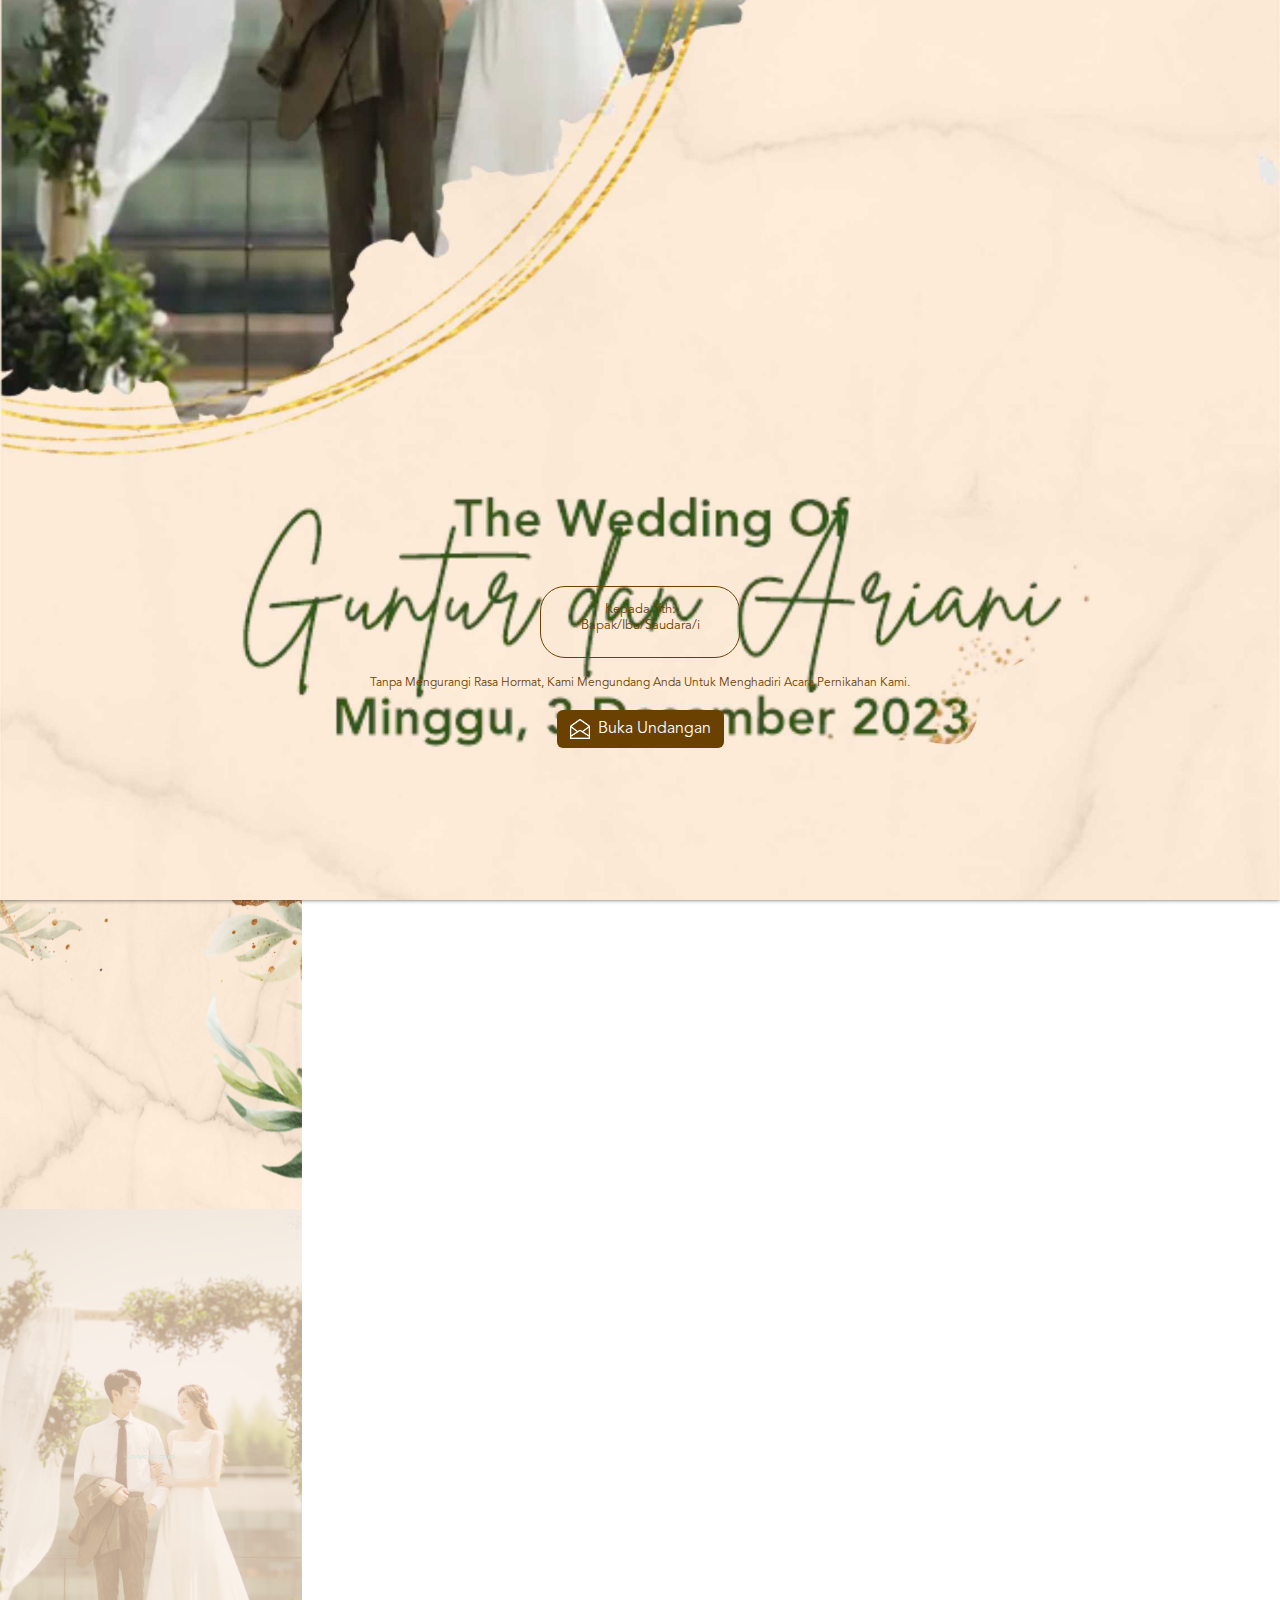
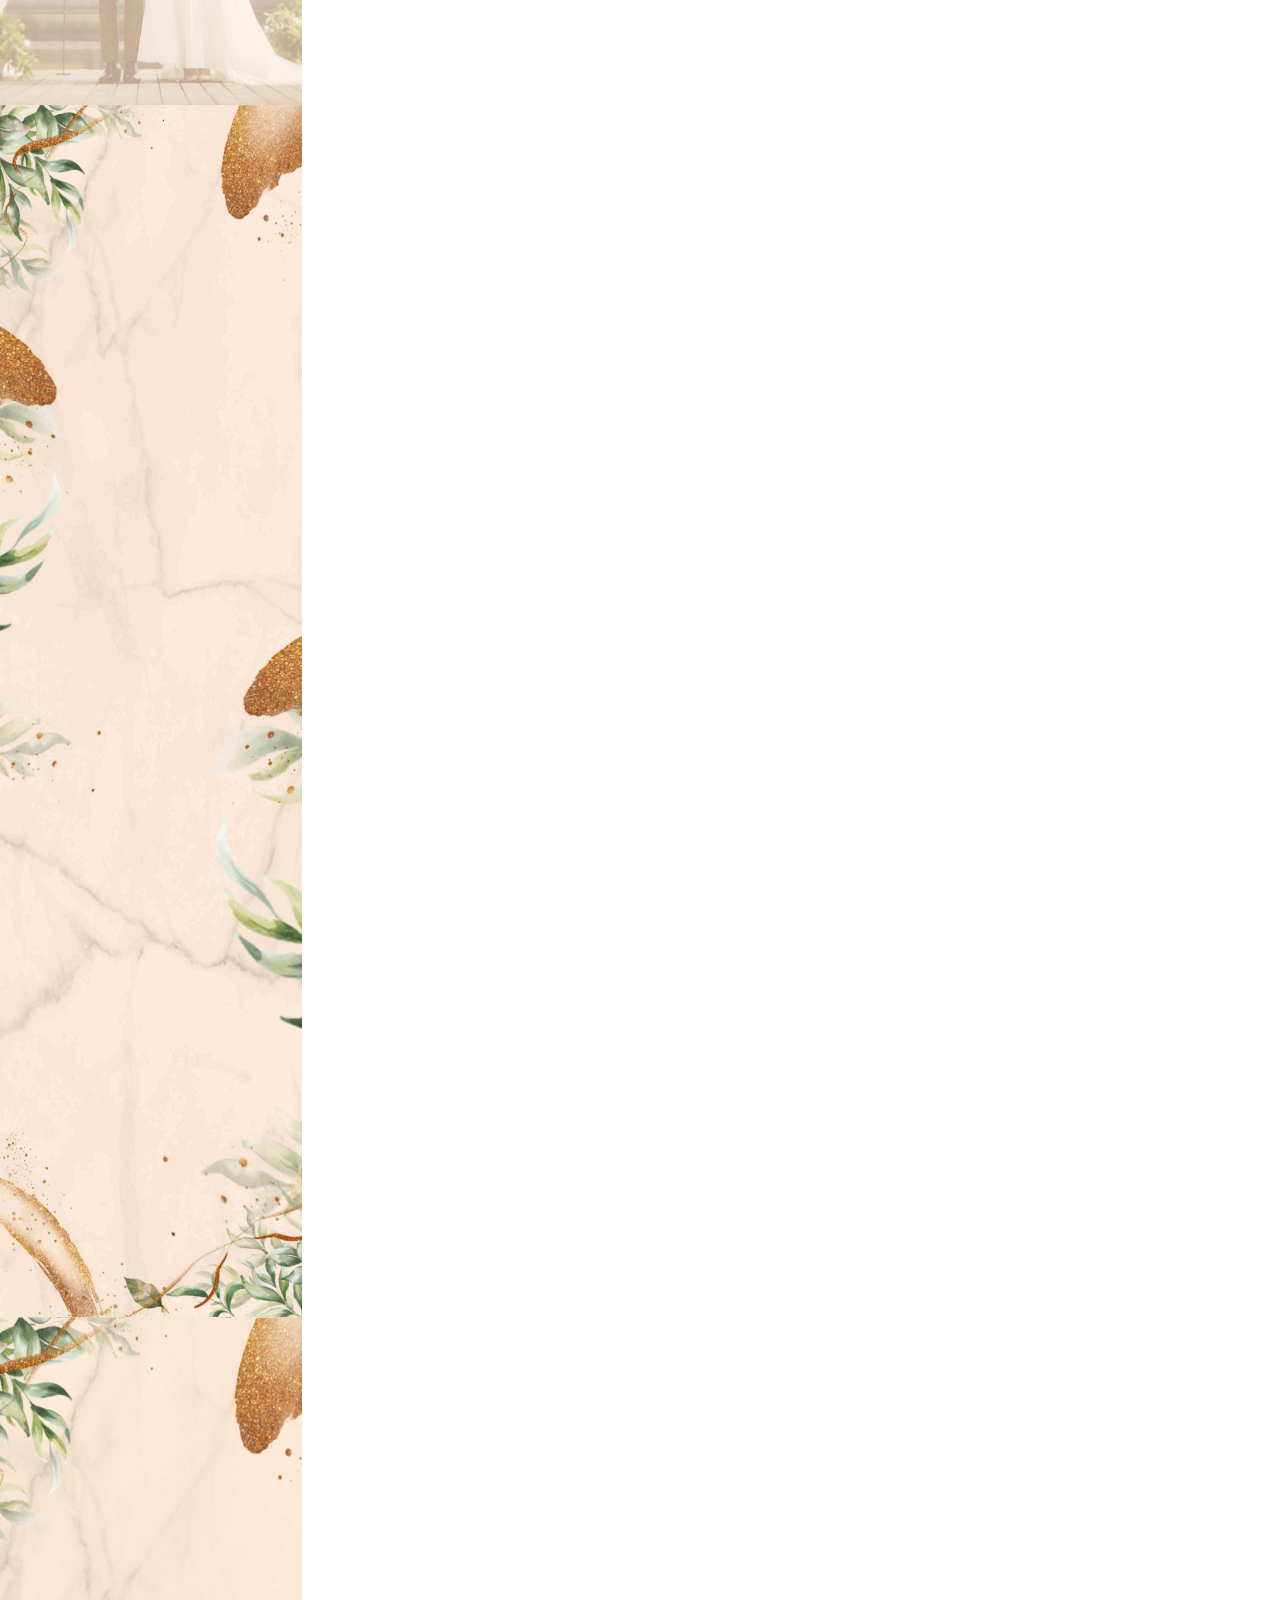
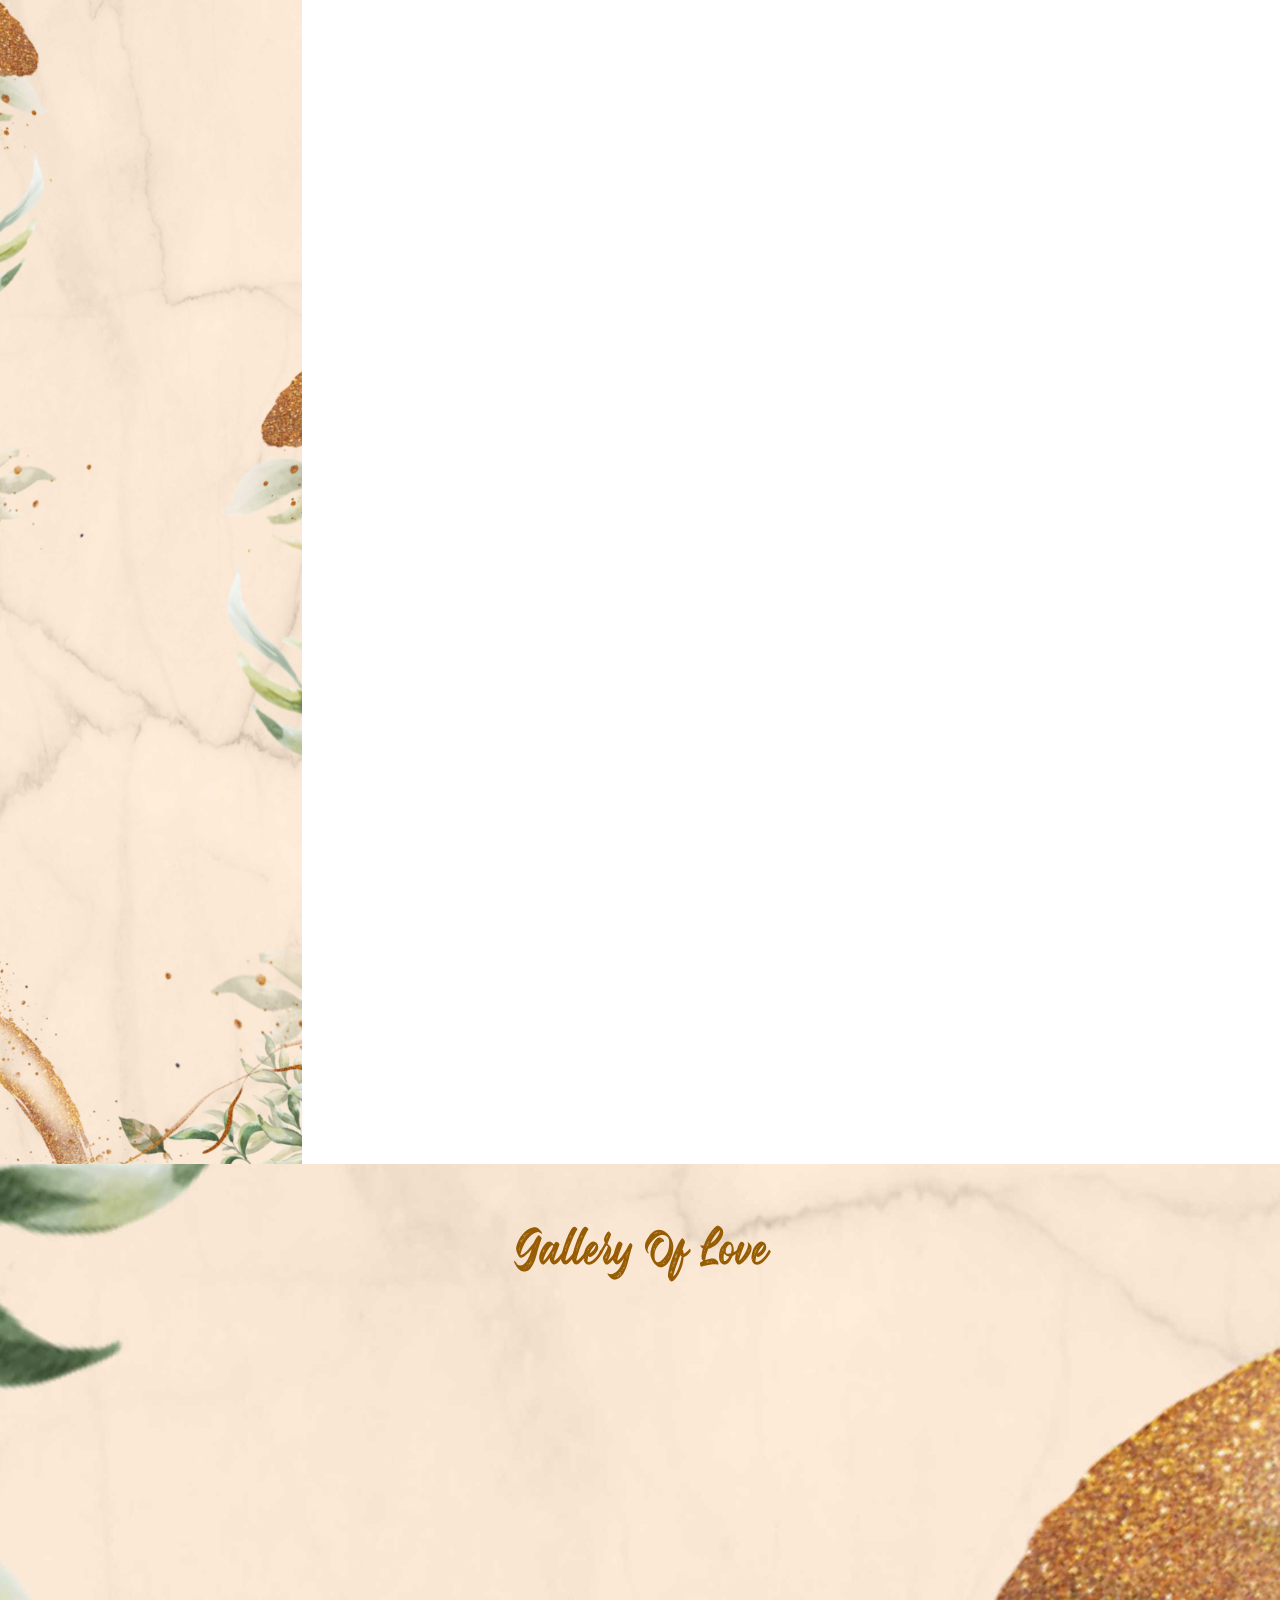
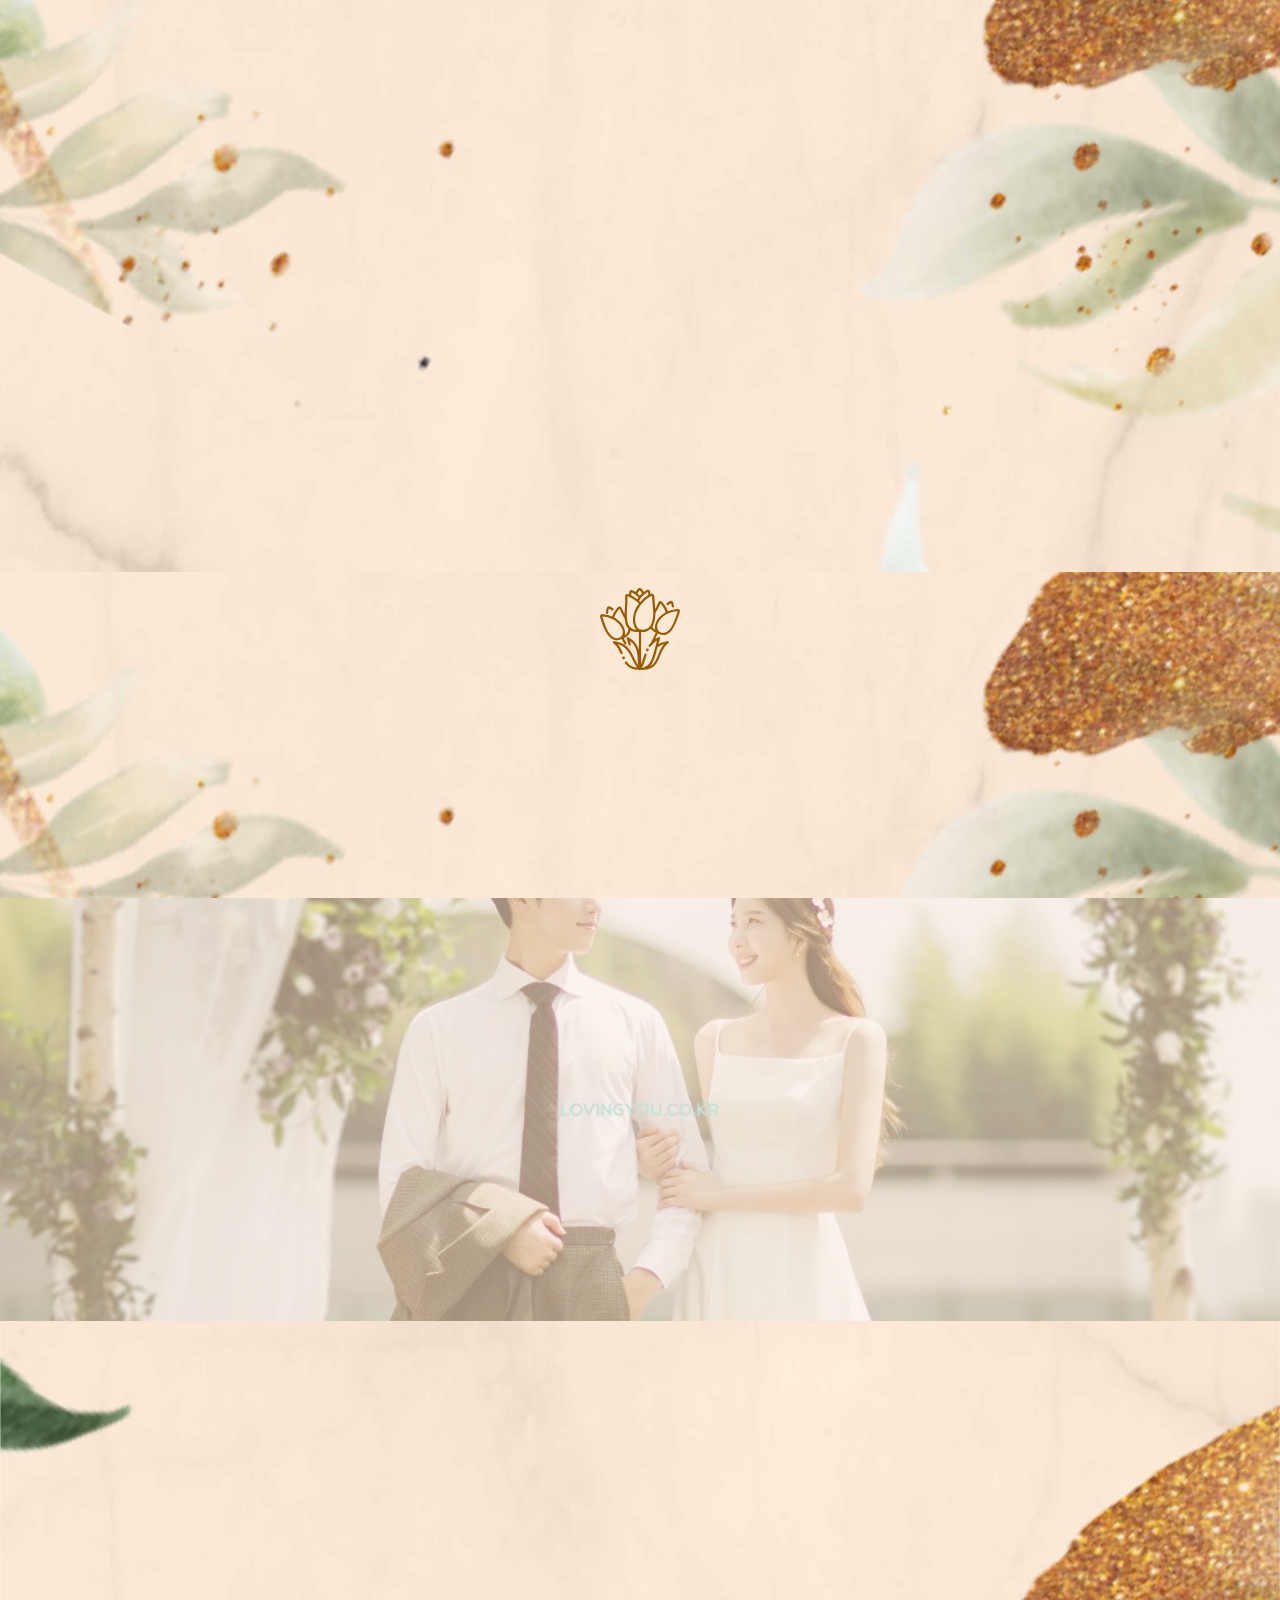
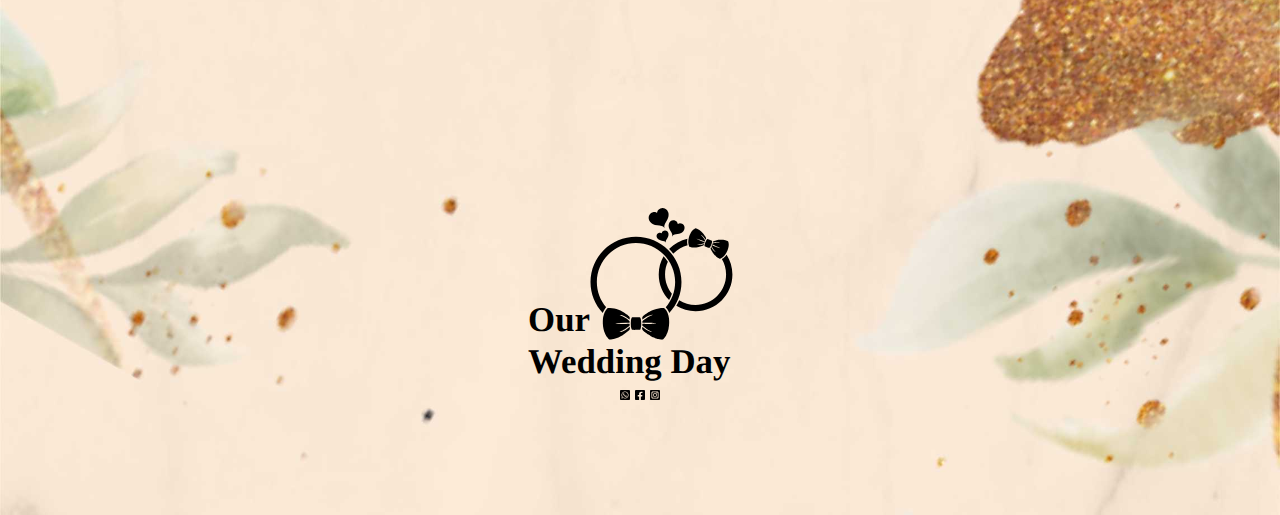
==== index.html @ 601c1157 "kedua" ====
<!DOCTYPE html>
<html lang="en">

<head>
    <meta charset="UTF-8">
    <meta name="viewport" content="width=device-width, initial-scale=1.0">
    <title>Preview Undangan digital</title>

    <!-- Menggunakan Bootstrap 5.3 CSS (Gantilah dengan URL yang sesuai) -->
    <link href="https://cdn.jsdelivr.net/npm/bootstrap@5.3.0/dist/css/bootstrap.min.css" rel="stylesheet">
    <link rel="stylesheet" href="./style.css">
    <link href="https://cdn.jsdelivr.net/npm/bootstrap@5.3.0/dist/css/bootstrap.min.css" rel="stylesheet"
        integrity="sha384-9ndCyUaIbzAi2FUVXJi0CjmCapSmO7SnpJef0486qhLnuZ2cdeRhO02iuK6FUUVM" crossorigin="anonymous">
    <link href="https://cdn.jsdelivr.net/npm/bootstrap@5.3.0/dist/js/bootstrap.bundle.min.js" rel="stylesheet"
        integrity="sha384-9ndCyUaIbzAi2FUVXJi0CjmCapSmO7SnpJef0486qhLnuZ2cdeRhO02iuK6FUUVM" crossorigin="anonymous">
    <link rel="stylesheet" href="https://cdnjs.cloudflare.com/ajax/libs/font-awesome/5.15.1/css/all.min.css"
        integrity="sha512-+4zCK9k+qNFUR5X+cKL9EIR+ZOhtIloNl9GIKS57V1MyNsYpYcUrUeQc9vNfzsWfV28IaLL3i96P9sdNyeRssA=="
        crossorigin="anonymous" />
    <link rel="stylesheet" href="./style.css">
    <script src="https://unpkg.com/feather-icons"></script>
    <script src="https://cdn.jsdelivr.net/npm/feather-icons/dist/feather.min.js"></script>
    <!-- Lightbox CSS -->
    <link rel="stylesheet" href="lightbox2/dist/css/lightbox.min.css" />
    <!-- stylesheet -->
    <link rel="stylesheet" href="css/lightbox.css" />
    <link rel="stylesheet" href="https://unpkg.com/aos@next/dist/aos.css" />
    <link href="https://maxcdn.bootstrapcdn.com/font-awesome/4.4.0/css/font-awesome.min.css" rel="stylesheet">
    <link href="./lib/css/emoji.css" rel="stylesheet">
    <link rel="icon" href="./img/favicon.ico" type="image/x-icon">
</head>

<body>
    <div class="">
        <div class="row">
            <div class="col-sm-3" style="overflow: auto;">
                <div class="cover-kiri">
                    <div id="loading-overlay">
                        <div id="loading-icon"></div>
                    </div>

                    <!-- music -->
                    <div class="container msc" style="margin-top:500px; float: left; position:fixed; z-index:3;">
                        <button class="shadow tombolmusic btn btn-light" class="display-none" onclick="toggleMusic()"
                            id="btn-playback" data-play="false">
                            <i class="fa fa-play"></i>
                        </button>
                        <audio id="audio">
                            <source id="audio" src="./janjisuci.mp3" type="audio/mp3">
                        </audio>
                    </div>

                    <div class="modal fade" id="exampleModal" tabindex="-1" aria-labelledby="exampleModalLabel"
                        aria-hidden="true">
                        <div class="modal-dialog modal-fullscreen-xxl-down">
                            <div class="modal-content text-center covermodal">
                                <main class="container contentmodal">
                                    <br>
                                    <br>
                                    <br>
                                    <!--  
                                        <img src="./img/cp00.png" width="200px" height="auto" class="mb-3">
                                        <h5 style="font-size: 20px;" class="mb-3">The Wedding Of</h5>
                                        <h1 style="font-size: 50px;" class="mb-3">Romeo & Juliet</h1>
                                        -->
                                    <div class="text-center boxnama mb-3">
                                        <h6>Kepada Yth: Bapak/Ibu/Saudara/i</h6>
                                        <h3 class="mt-2 mb-2" id="greeting">
                                            <script src="script.js"></script>">
                                        </h3>
                                    </div>
                                    <p> Tanpa Mengurangi Rasa Hormat, Kami Mengundang Anda Untuk Menghadiri Acara
                                        Pernikahan Kami.
                                        <br> <br> <button type="button" class="btn tombolbuka" data-bs-dismiss="modal"
                                            onclick="toggleMusic()">
                                            <img src="./img/amplop.webp" width="20px" height="auto">&nbsp; Buka
                                            Undangan</button>
                                    </p>
                                </main>
                            </div>
                        </div>
                    </div>
                    <!-- <!-- navbar  -->
                    <div class="container2 navbar text-center">
                        <a href="#home" class="nav-item active"><i data-feather="home">
                            </i> <span>Home</span></a>
                        <a href="#pasangan" class="nav-item"><i data-feather="users"></i>
                            <span>Couple</span></a>
                        <a href="#waktu" class="nav-item"><i data-feather="calendar"></i>
                            <span>Event</span></a>
                        <a href="#galeri" class="nav-item"><i data-feather="camera"></i>
                            <span>Gallery</span></a>
                        <a href="#wish" class="nav-item"><i data-feather="message-circle"></i>
                            <span>Wish</span></a>
                    </div>
                    <!-- navbar -->
                    <img src="./img/cover.jpg" style="max-width:100%;" alt="">
                </div>
                <div class="hal1 container-fluid text-center pt-3 pb-3">
                    <div class="container hal2_surat">
                        <img src="./img/cp00.png" width="200px" height="auto" class="pt-4">
                        <p data-aos="fade-up" class="mb-5 mt-3"> " Dan di
                            antara
                            tanda-tanda kekuasaan-Nya
                            diciptakan-Nya
                            untukmu pasangan hidup dari jenismu sendiri supaya kamu dapat ketenangan hati dan dijadikannya kasih
                            sayang di antara kamu. Sesungguhnya yang demikian menjadi tanda-tanda kebesaran-Nya bagi orang-orang
                            yang berpikir. "
                            <br>
                            <br>
                            - Q.S. Ar-Rum: 21 -</p>
                    </div>
                </div>
                <div class="hal2 container-fluid text-center pb-4">
                    <div class="container hal2_content">
                        <div class="container text-center covercontent">
                            <h3 data-aos="fade-up" style="font-family: latin; color: rgb(151, 92, 2); font-size:40px;">
                                Menuju Hari Bahagia</h3>
                            <p data-aos="fade-up" class="mb-3"> Siang dan malam berganti begitu cepat di antara saat
                                saat
                                mendebarkan yang belum pernah kami rasakan sebelumnya, kami nantikan kehadiran para
                                keluarga
                                dan sahabat untuk menjadi saksi ikrar janji suci kami di hari yang berbahagia
                            </p>

                            <div id="countdown" data-aos="zoom-in" class="mt-3">
                                <div class="box-container">
                                    <div class="box days">
                                        <div class="time"></div>
                                        <div class="label">Hari</div>
                                    </div>
                                    <div class="box hours">
                                        <div class="time"></div>
                                        <div class="label">Jam</div>
                                    </div>
                                    <div class="box minutes">
                                        <div class="time"></div>
                                        <div class="label">Menit</div>
                                    </div>
                                    <div class="box seconds">
                                        <div class="time"></div>
                                        <div class="label">Detik</div>
                                    </div>
                                </div>
                            </div>
                        </div>
                    </div>
                </div>
                <!-- hal-2
                <svg xmlns="http://www.w3.org/2000/svg" viewBox="0 0 1440 320">
                    <path fill="#8f8f8f" fill-opacity="1" d="M0,256L720,32L1440,288L1440,320L720,320L0,320Z"></path>
                </svg> -->

                <!-- hal3 -->
                <div id="pasangan" class="hal3 container">
                    <div class="container text-center">
                        <div class="mempelai" style="padding-top: 75px; padding-bottom: 75px;">
                            <img data-aos="zoom-in" src="./img/2.webp"
                                style="border-radius: 60px; width: 250px; height: 250px;">
                            <h1 data-aos="fade-up" class="pt-4" style="font-family: 'latin';
                                color: #6b4102; font-size: 40px;">Guntur Fajar Alamsyah V.</h1>
                            <h3 data-aos="fade-up" class=" text-black"> Putra Dari Pasangan <br><b>Bapak Andi Setiawan
                                    Dan Ibu
                                    Maya Puspita Sari</b></h3>
                            <a data-aos="fade-up" href="https://instagram.com/gunminus_?igshid=MWZjMTM2ODFkZg=="
                                class="btn btn-sm tombolbuka"><img src="./img/ig putih.svg"
                                    style="margin: auto; width: 15px; max-width: 100%; height: auto;"> &nbsp;
                                gunminus_</a>
                            <div class="mb-1 mt-3">
                                <h4 data-aos="zoom-in-up" style="font-family: 'latin';">&</h4>
                            </div>
                            <div>
                                <img data-aos="zoom-in" src="./img/1.webp"
                                    style="border-radius: 60px; width: 250px; height: 250px;">
                                <h1 data-aos="fade-up" class="pt-4 nama_mempelai" style="font-family: 'latin';
                                color: #6b4102; font-size: 40px;">Ariani Yuniar Rahmayanti</h1>

                                <h3 data-aos="fade-up" class=" text-black"> Putri Dari Pasangan <br><b>Bapak Budi
                                        Jatmiko Dan
                                        Ibu
                                        Ana Mardi Astuti</b></h3>
                                <a data-aos="fade-up"
                                    href="https://instagram.com/arianiynr?igshid=MWZjMTM2ODFkZg=="
                                    class="btn btn-sm tombolbuka"><img src="./img/ig putih.svg"
                                        style="margin: auto; width: 15px; max-width: 100%; height: auto;"> &nbsp;
                                    arianiynr</a>
                            </div>
                        </div>
                    </div>
                </div>
                <!-- hal3 -->

                <!-- hal4 -->
                <div id="waktu" class="container-fluid hal4 pt-1 pb-4 text-center">
                    <div class="container boxhal4 pb-5" style="margin-top: 50px;">
                        <div data-aos="fade-up" class="boxwaktu">
                            <img src="./img/bunga.webp" width="80px" height="auto" class="mb-3">
                            <p style="font-family: latin; color: rgb(151, 92, 2); font-size:60px;">Akad Nikah</p>
                            <img data-aos="fade-up" src="./image/hr white.svg"
                                style="padding-bottom: 10px; margin-left: auto; margin-right: auto; width: 250px; height: auto; display: block;"
                                alt="">
                            <div class="position-relative"
                                style="margin-left: 50px; margin-right: 50px; margin-top: 5px; color: rgb(151, 92, 2); font-family: standart;">
                                <div class="position-absolute top-0 start-0 translate-middle">
                                    <h4><B>03</B></h4>
                                </div>
                                <div class="position-absolute top-0 start-50 translate-middle">
                                    <h4><B>Desember</B></h4>
                                </div>
                                <div class="position-absolute top-0 start-100 translate-middle">
                                    <h4><B>2023</B></h4>
                                </div>
                            </div>
                            <p class="text-center"
                                style="margin-bottom:30px; margin-top: 40px; font-family: standart; color: rgb(151, 92, 2); font-size:15px;">
                                07.00 - selesai <br>
                                JL. Purwosari 2 No.15 RT3/RW3, Tambakrejo, Gayamsari, Kota Semarang, Jawa Tengah </p>
                        </div>
                        <div data-aos="fade-up" class="boxwaktu mt-5">
                            <img src="./img/food.webp" width="80px" height="auto" class="mb-3">
                            <p style="font-family: latin; color: rgb(151, 92, 2); font-size:60px;">Resepsi</p>
                            <img data-aos="fade-up" src="./image/hr white.svg"
                                style="padding-bottom: 10px; margin-left: auto; margin-right: auto; width: 250px; height: auto; display: block;"
                                alt="">
                            <div class="position-relative"
                                style="margin-left: 50px; margin-right: 50px; margin-top: 5px; color: rgb(151, 92, 2); font-family: standart;">
                                <div class="position-absolute top-0 start-0 translate-middle">
                                    <h4><B>03</B></h4>
                                </div>
                                <div class="position-absolute top-0 start-50 translate-middle">
                                    <h4><B>Desember</B></h4>
                                </div>
                                <div class="position-absolute top-0 start-100 translate-middle">
                                    <h4><B>2023</B></h4>
                                </div>
                            </div>
                            <p class="text-center"
                                style="margin-bottom:30px; margin-top: 40px; font-family: standart; color: rgb(151, 92, 2); font-size:15px;">
                                12.30 - selesai<br>
                                Balai Pertemuan Kelurahan Bangetayu Wetan.  JL. Wolter Monginsidi, Bangetayu Wetan, Genuk, Semarang </p>
                        </div>
                        <div data-aos="zoom-in-up" class="container boxmap pt-4">
                            <div class="ratio shadow"
                                style="--bs-aspect-ratio: 100%; height: auto; border-radius: 10px; border: #ffff solid 3px;">
                                <iframe
                                    src="https://www.google.com/maps/embed?pb=!1m18!1m12!1m3!1d3960.224511227438!2d110.4770149!3d-6.9828114!2m3!1f0!2f0!3f0!3m2!1i1024!2i768!4f13.1!3m3!1m2!1s0x2e708d27d2460dc7%3A0x59fced223f44b174!2sKantor%20Kelurahan%20Bangetayu%20Wetan!5e0!3m2!1sid!2sid!4v1693922077965!5m2!1sid!2sid"
                                    width="600" height="450" style="border:0;" allowfullscreen="" loading="lazy"
                                    referrerpolicy="no-referrer-when-downgrade"></iframe>
                            </div>
                            <div class="tombolmap mt-4">
                                <a class="btn tombolbuka" href="https://goo.gl/maps/sMhpddkBtntfcXUP9"> <i
                                        data-feather="map-pin"></i>&nbsp;
                                    Lokasi Resepsi</a>
                            </div>
                        </div>
                    </div>
                </div>
            </div>
            <!-- hal4 -->

            <!-- hal5 -->
            <div id="galeri" class="container-fluid hal6 pt-5">
                <div class="container">
                    <p style="font-family: latin; color: rgb(151, 92, 2); font-size:60px;" class="text-center">Gallery
                        Of Love</p>
                    <div class="grid-gallery">
                        <div data-aos="zoom-in" class="grid-item">
                            <a href="./img/1.jpg" data-lightbox="gridImage">
                                <img src="./img/1.jpg" />
                            </a>
                        </div>
                        <div data-aos="zoom-in" class="grid-item">
                            <a href="./img/2.jpeg" data-lightbox="gridImage">
                                <img src="./img/2.jpg" />
                            </a>
                        </div>
                        <div data-aos="zoom-in" class="grid-item">
                            <a href="./img/3.jpg" data-lightbox="gridImage">
                                <img src="./img/3.jpg" />
                            </a>
                        </div>
                        <div data-aos="zoom-in" class="grid-item">
                            <a href="./img/4.jpg" data-lightbox="gridImage">
                                <img src="./img/4.jpg" />
                            </a>
                        </div>
                        <div data-aos="zoom-in" class="grid-item">
                            <a href="./img/5.jpg" data-lightbox="gridImage">
                                <img src="./img/5.jpg" />
                            </a>
                        </div>
                        <div data-aos="zoom-in" class="grid-item">
                            <iframe width="315" height="315"
                            src="https://www.youtube.com/embed/FBx38gbMPco?si=W7wPILpXQf4y8Jig"
                            title="YouTube video player" frameborder="0"
                            allow="accelerometer; autoplay; clipboard-write; encrypted-media; gyroscope; picture-in-picture; web-share"
                            allowfullscreen></iframe>
                        </div>
                        
                    </div>
                </div>
                <img src="./image/or.png" style="margin-left: 110px; height: auto; width: px; max-width: 250px;" alt=""
                    srcset="">

            </div>
            <!-- hal5 -->

            <!-- hal6 -->
            <div class="container-fluid pt-3 pb-3 hal6 ">
                <div class="container text-center">
                    <img src="./img/bunga.svg" class="icontext" width="80px" height="auto" alt="" srcset="">
                </div>
                <div data-aos="fade-up" id="carouselExampleIndicators" class="carousel slide" data-bs-ride="carousel">
                    <div class="carousel-indicators">
                        <button type="button" data-bs-target="#carouselExampleIndicators" data-bs-slide-to="0"
                            class="active" aria-current="true" aria-label="Slide 1"></button>
                        <button type="button" data-bs-target="#carouselExampleIndicators" data-bs-slide-to="1"
                            aria-label="Slide 2"></button>
                        <button type="button" data-bs-target="#carouselExampleIndicators" data-bs-slide-to="2"
                            aria-label="Slide 3"></button>
                    </div>
                    <div class="carousel-inner text-white">
                        <div class="carousel-item active">
                            <div class="container text-center" style="padding: 50px;">
                                <p style="font-family: standart; color: rgb(151, 92, 2);">"Pernikahan adalah ibadah, dan
                                    setiap
                                    ibadah bermuara pada
                                    cinta-Nya sebagai tujuan. Sudah sewajarnya setiap upaya meraih cinta-Nya dilakukan
                                    dengan
                                    sukacita." <br> <br>
                                    Guntur & Ariani</p>
                            </div>
                        </div>
                        <div class="carousel-item">
                            <div class="container text-center" style="padding: 50px;">
                                <p style="font-family: standart; color: rgb(151, 92, 2);">"Kita jatuh cinta bukan karena
                                    menemukan orang yang sempurna,
                                    melainkan karena melihat kesempurnaan pada orang yang tidak sempurna." <br> <br>
                                    Guntur & Ariani</p>
                            </div>
                        </div>
                        <div class="carousel-item">
                            <div class="container text-center" style="padding: 50px;">
                                <p style="font-family: standart; color: rgb(151, 92, 2);">"Pasanganmu adalah rezekimu,
                                    pilihan
                                    adalah takdirmu. Maka
                                    janganlah memandang kepada selain milikmu dan janganlah membanding-bandingkan dengan
                                    yang
                                    bukan milikmu." <br> <br>
                                    Guntur & Ariani</p>
                            </div>
                        </div>
                    </div>
                    <button class="carousel-control-prev" type="button" data-bs-target="#carouselExampleIndicators"
                        data-bs-slide="prev">
                        <span class="carousel-control-prev-icon" aria-hidden="true"></span>
                        <span class="visually-hidden">Previous</span>
                    </button>
                    <button class="carousel-control-next btn-dark" type="button"
                        data-bs-target="#carouselExampleIndicators" data-bs-slide="next">
                        <span class="carousel-control-next-icon" aria-hidden="true"></span>
                        <span class="visually-hidden">Next</span>
                    </button>
                </div>
            </div>
            <!-- hal6 -->

            <!-- hal7 
                <div class="container-fluid pt-2 pb-2 hal7">
                    <div class="container" style="color: rgb(151, 92, 2);">
                        <h1 class="text-center pt-4" style=" font-family: latin; font-size: 50px;">Wedding Gift</h1>
                        <img src="./img/hr.svg" width="300px" height="auto" alt="">
            
                        <div id="kado" class="container-fluid kado pb-5 pt-3 text-center">
                            <p data-aos="fade-up">"Doa restu Bapak/Ibu
                                sekalian merupakan karunia yang sangat berarti bagi kami. Dan jika memberi merupakan ungkapan tanda
                                kasih,
                                Bapak/Ibu dapat memberi kado secara cashless. Terima kasih "
                            </p>
                            <button data-aos="zoom-in" type="button" class="btn tombolbuka" data-bs-toggle="modal"
                                data-bs-target="#modalrek"><i data-feather="arrow-right-circle"></i>&nbsp; Nomor
                                Rekening</button>
            
                            <div class="modal fade" id="modalrek" tabindex="-1" aria-labelledby="exampleModalLabel"
                                aria-hidden="true">
                                <div class="modal-dialog modal-fullscreen-sm-down">
                                    <div class="modal-content">
                                        <div class="modal-header bg-light">
                                            <h5 class="modal-title" id="exampleModalLabel"> Nomor Rekening</h5>
                                            <button type="button" class="btn-close" data-bs-dismiss="modal"
                                                aria-label="Close"></button>
                                        </div>
                                        <div class="container pt-3">
                                            <div class="p-4" data-aos="fade-up">
                                                <img src="./img/BANK_BRI_logo.svg" class="logobank">
                                                <h5 class="display-7 pt-3 text-black">BANK BRI</h5>
                                                <h6 class="display-7 text-black" id="text-to-copy1">3465434434</h6>
                                                <h5 class="display-7 pt-3 text-black">A.N : Lorem, ipsum dolor. </h5>
                                                <button class="btn btn-dark" id="copy-button1"><i
                                                        data-feather="clipboard"></i>&nbsp;Copy</button>
                                                <div class="alert alert-success alert-dismissible fade show text-center d-none alertcopy1"
                                                    style="margin-top: 30px;" role="alert">
                                                    <span style="color: rgb(36, 114, 0);">Nomor Rekening Berhasil Disalin</span>
                                                    <button type="button" class="btn-close" data-bs-dismiss="alert"
                                                        aria-label="Close"></button>
                                                </div>
                                            </div>
                                        </div>
                                        <div class="container pt-3">
                                            <div class="p-4" data-aos="fade-up">
                                                <img src="img/bca.png" class="logobank">
                                                <h5 class="display-7 pt-3 text-black">BANK BCA</h5>
                                                <h6 class="display-7 text-black" id="text-to-copy2">2640473137</h6>
                                                <h5 class="display-7 pt-3 text-black">A.N : Heru Setiawan</h5>
                                                <button class="btn btn-dark" id="copy-button2"><i
                                                        data-feather="clipboard"></i>&nbsp; Copy</button>
                                                <div class="alert alert-success alert-dismissible fade show text-center d-none alertcopy2"
                                                    style="margin-top: 30px;" role="alert">
                                                    <span style="color: rgb(36, 114, 0);">Nomor Rekening Berhasil Disalin</span>
                                                    <button type="button" class="btn-close" data-bs-dismiss="alert"
                                                        aria-label="Close"></button>
                                                </div>
                                            </div>
                                        </div>
                                        <div class="modal-footer bg-light">
                                            <a href="https://wa.me/628785265649" data-aos="fade-up"
                                                class="btn btn-success bi bi-whatsapp">
                                                Konfirmasi Transfer</a>
            
                                        </div>
                                    </div>
                                </div>
                            </div>
                        </div>
                    </div>
                </div>
                <!-- hal7 -->

            <!-- hal 8 S
                <div id="wish" class="container-fluid boxrsvp hal8">
                    <div data-aos="fade-up" class="container">
                        <h1 class="text-center"
                            style="font-family: Cambria, Cochin, Georgia, Times, 'Times New Roman', serif; font-size: 40px; color: #111111;">
                            RSVP</h1>
                        <form method="POST" action="ambil_rsvp.php" id="form_rsvp" class="form pt-3 mb-3">
                            <div class="form-floating mb-3">
                                <input type="text" name="nama_rsvp" id="nama_rsvp" class="shadow form-control" placeholder="Nama"
                                    required>
                                <label for="nama_rsvp">Nama</label>
                            </div>
                            <div class="form-floating mb-3">
                                <input type="text" name="alamat_rsvp" id="alamat_rsvp" class="shadow form-control"
                                    placeholder="Alamat">
                                <label for="alamat_rsvp">Alamat</label>
                            </div>
                            <div class="mb-0">
                                <label>Konfirmasi:</label> <br>
                                <label for="kehadiran_y">
                                    <input type="radio" id="kehadiran_y" name="kehadiran" value="Saya Akan Datang" required> Saya
                                    Akan Datang
                                </label>
                                <br>
                                <label for="kehadiran_x">
                                    <input type="radio" id="kehadiran_x" name="kehadiran" value="Saya masih ragu" required> Saya
                                    masih ragu
                                </label>
                                <br>
                                <label for="kehadiran_n">
                                    <input type="radio" id="kehadiran_n" name="kehadiran" value="Maaf, Saya tidak bisa
                                    hadir" required> Maaf, Saya tidak bisa
                                    hadir
                                </label>
                            </div>
                            <input type="submit" name="submit" id="submit" class="btn tombolbuka mt-2" value="Kirim Pesan">
                            <div type="hidden" id="result"></div>
                        </form>
                    </div>-->
            <div class="container-fluid boxrsvp hal8 greeting">
                <div data-aos="fade-up" class="container-fluid mt-1 mb-1">
                    <h1 class="text-center" style="font-family: 'standart'; font-size: 20px; color: #111111;">
                        Ucapan Selamat & Do'a untuk</h1>
                    <h1 data-aos="fade-up" class="text-center" style="font-family: 'latin';
                                color: #6b4102; font-size: 50px;">Guntur & Ariani</h1>
                    <form method="POST" id="comment_form">
                        <div class="form-floating mb-3">
                            <input type="text" name="comment_name" id="comment_name" class="shadow  form-control"
                                placeholder="Masukkan Nama" required /><label for="comment_name">Nama</label>
                        </div>
                        <div class="form-floating mb-3">
                            <textarea name="comment_content" data-emojiable="true" id="comment_content"
                                class="shadow form-control emoji-picker-container" rows="5" required></textarea><label
                                for="comment_content">Komentar</label>
                        </div>
                        <div class="form-floating mb-3">
                            <input type="hidden" name="comment_id" id="comment_id" value="0" />
                            <input type="submit" name="submit" id="submit" class="mt-3 btn tombolbuka"
                                value="Kirim Ucapan" />
                        </div>
                    </form>
                    <hr>
                    <span style="overflow: auto; max-height:400px;" id="message"></span>
                    <div style="overflow: auto; max-height:400px;" id="display_comment"></div>
                </div>
            </div>
        </div>



        <!-- hal9 -->

        <!-- hal akhir -->
        <div class="container-fluid hal9">
            <div class="container text-center" style="margin: auto;">
                <img data-aos="zoom-in" class="mb-3" src="./img/5.jpg"
                    style="border-radius: 30px; width: 300px; height: auto; max-width: 100%">
                <h6 data-aos="zoom-in" class="mb-2" style="font-family: standart; color:rgb(0, 0, 0) ;">Merupakan suatu
                    kehormatan dan
                    kebahagiaan bagi kami apabila,<br> Bapak / Ibu / Saudara / i. berkenan hadir untuk memberikan
                    do'a
                    restunya kami ucapkan <br> <span style="font-family: latin; font-size: 60px;">Terimakasih</span>
                </h6>
                <div class="medsos text-center" style="margin: auto;">
                    <img src="./img/logo full hitam.svg"
                        style="margin: auto; width: 20%; max-width: 100%; height: auto;">
                </div>
                <div class="">
                    <a href="https://wa.me/6281235813176" style="color: #222; font-size: 10px;"><img
                            src="./img/wa hitam.svg"
                            style="margin: auto; width: 10px; max-width: 100%; height: auto;"></a>
                    <a href="https://www.facebook.com/olan.iqhll?mibextid=ZbWKwL"
                        style="color: #222; font-size: 10px;"><img src="./img/fb hitam.svg"
                            style="margin: auto; width: 10px; max-width: 100%; height: auto;"></a>
                    <a href="https://www.instagram.com/invites/contact/?i=1jk1ii6iburix&utm_content=3rw7k4e"
                        style="color: #222; font-size: 10px;"><img src="./img/ig hitam.svg"
                            style="margin: auto; width: 10px; max-width: 100%; height: auto;"></i></a>
                </div>
            </div>
        </div>
    </div>
    <!-- hal akhir -->


    </div>
    <div class="col-sm-9 cover-kanan">
    </div>
    </div>
    </div>


    <!-- Menggunakan Bootstrap 5.3 JavaScript (Gantilah dengan URL yang sesuai) -->
    <script src="https://cdn.jsdelivr.net/npm/bootstrap@5.3.0/dist/js/bootstrap.min.js"></script>
    <!-- bootstrap -->
    <script src="https://cdn.jsdelivr.net/npm/@popperjs/core@2.11.8/dist/umd/popper.min.js"
        integrity="sha384-I7E8VVD/ismYTF4hNIPjVp/Zjvgyol6VFvRkX/vR+Vc4jQkC+hVqc2pM8ODewa9r" crossorigin="anonymous">
    </script>
    <script src="https://cdn.jsdelivr.net/npm/bootstrap@5.3.0/dist/js/bootstrap.min.js"
        integrity="sha384-fbbOQedDUMZZ5KreZpsbe1LCZPVmfTnH7ois6mU1QK+m14rQ1l2bGBq41eYeM/fS" crossorigin="anonymous">
    </script>
    <!-- bootstrap -->
    <!-- feather -->
    <script>
        feather.replace()
    </script>
    <!-- feather -->
    <!-- bootstrap -->
    <script src="https://cdn.jsdelivr.net/npm/@popperjs/core@2.11.8/dist/umd/popper.min.js"
        integrity="sha384-I7E8VVD/ismYTF4hNIPjVp/Zjvgyol6VFvRkX/vR+Vc4jQkC+hVqc2pM8ODewa9r" crossorigin="anonymous">
    </script>
    <script src="https://cdn.jsdelivr.net/npm/bootstrap@5.3.0/dist/js/bootstrap.min.js"
        integrity="sha384-fbbOQedDUMZZ5KreZpsbe1LCZPVmfTnH7ois6mU1QK+m14rQ1l2bGBq41eYeM/fS" crossorigin="anonymous">
    </script>
    <!-- bootstrap -->

    <script>
        window.addEventListener('load', function () {
            var loadingOverlay = document.getElementById('loading-overlay');
            var pageContent = document.getElementById('page-content');

            // Menampilkan halaman setelah loading selesai
            loadingOverlay.style.display = 'none';
            pageContent.style.display = 'block';
        });
    </script>

    <!-- modal -->
    <script>
        var myModal = new bootstrap.Modal(document.getElementById('exampleModal'), {
            keyboard: false
        })
        myModal.show()
    </script>
    <!-- modal -->

    <!-- Nama Tamu -->
    <script>
        const urlParams = new URLSearchParams(window.location.search);
        const guestName = urlParams.get('name');
        const greeting = document.getElementById("greeting");
        greeting.innerHTML = guestName;
    </script>
    <!-- nama tamu -->

    <!-- salju -->
    <script>
        function createSnowflake() {
            const snowflake = document.createElement("div");
            snowflake.classList.add("snowflake");
            snowflake.style.left = Math.random() * 100 + "%";
            snowflake.style.animationDuration = Math.random() * 5 + 5 + "s";
            document.getElementById("snow-container").appendChild(snowflake);

            setTimeout(() => {
                snowflake.remove();
            }, 10000);
        }

        setInterval(createSnowflake, 200);
    </script>

    <!-- feather -->
    <script>
        feather.replace()
    </script>
    <!-- feather -->


    <!-- countdown -->
    <script>
        var countdownElem = document.getElementById('countdown');
        var countDownTime = new Date('2023-12-03T00:00:00Z').getTime();

        var countdownInterval = setInterval(function () {
            var now = new Date().getTime();
            var distance = countDownTime - now;

            var days = Math.floor(distance / (1000 * 60 * 60 * 24));
            var hours = Math.floor((distance % (1000 * 60 * 60 * 24)) / (1000 * 60 * 60));
            var minutes = Math.floor((distance % (1000 * 60 * 60)) / (1000 * 60));
            var seconds = Math.floor((distance % (1000 * 60)) / 1000);

            // Menampilkan waktu mundur dalam kotak-kotak
            var daysElem = countdownElem.querySelector('.days .time');
            var hoursElem = countdownElem.querySelector('.hours .time');
            var minutesElem = countdownElem.querySelector('.minutes .time');
            var secondsElem = countdownElem.querySelector('.seconds .time');

            daysElem.innerText = days;
            hoursElem.innerText = hours;
            minutesElem.innerText = minutes;
            secondsElem.innerText = seconds;

            // Menghentikan countdown ketika waktu habis
            if (distance < 0) {
                clearInterval(countdownInterval);
                countdownElem.innerHTML = "Waktu habis!";
            }
        }, 1000);
    </script>
    <!-- countdown -->

    <!-- lightbox -->
    <!-- jQuery CDN Link -->
    <script src="https://ajax.googleapis.com/ajax/libs/jquery/3.6.3/jquery.min.js"></script>
    <!-- Lightbox JS -->
    <script src="lightbox2/dist/js/lightbox.min.js"></script>
    <!-- Custom js -->
    <script src="js/main.js"></script>
    <!-- lightbox -->
    <!-- copy -->
    <script>
        // copy 1
        const copyButton = document.querySelector("#copy-button1");
        const textToCopy = document.querySelector("#text-to-copy1");
        const alertcopy = document.querySelector('.alertcopy1');

        copyButton.addEventListener("click", function () {
            navigator.clipboard.writeText(textToCopy.textContent).
            then(function () {
                console.log("Teks berhasil disalin ke clipboard");
                alertcopy.classList.toggle('d-none');
            }, function (err) {
                console.error("Gagal menyalin teks: ", err);
            });
        });
    </script>
    <script>
        // copy2
        const copyButton2 = document.querySelector("#copy-button2");
        const textToCopy2 = document.querySelector("#text-to-copy2");
        const alertcopy2 = document.querySelector('.alertcopy2');

        copyButton2.addEventListener("click", function () {
            navigator.clipboard.writeText(textToCopy2.textContent).
            then(function () {
                console.log("Teks berhasil disalin ke clipboard");
                alertcopy2.classList.toggle('d-none');
            }, function (err) {
                console.error("Gagal menyalin teks: ", err);
            });
        });
    </script>
    <!-- copy -->

    <!-- komentar -->

    <script src="js/jquery.min.js"></script>
    <!-- music -->
    <script>
        const myAudio = document.getElementById("audio");
        const btn = document.getElementById("btn-playback");
        const btnIcon = document.querySelector("#btn-playback > i");
        const btnText = document.getElementById("btn-text");

        const toggleMusic = () => {
            const dataPlay = btn.getAttribute('data-play');

            if (dataPlay === 'false') {
                btn.setAttribute('data-play', 'true');
                myAudio.play();
                btnIcon.classList.remove("fa-play");
                btnIcon.classList.add("fa-pause");
                btnText.innerText = "PAUSE";
            } else {
                btn.setAttribute('data-play', 'false');
                myAudio.pause();
                btnIcon.classList.remove("fa-pause");
                btnIcon.classList.add("fa-play");
                btnText.innerText = "PLAY";
            }
        };

        myAudio.onpause = () => {
            btn.setAttribute('data-play', 'false');
            myAudio.pause();
            btnIcon.classList.remove("fa-pause");
            btnIcon.classList.add("fa-play");
            btnText.innerText = "PLAY";
        };
    </script>

    <!-- <script> 
        // copy 1
        const copyButton = document.querySelector("#copy-button1");
        const textToCopy = document.querySelector("#text-to-copy1");
        const alertcopy = document.querySelector('.alertcopy1');

        copyButton.addEventListener("click", function () {
            navigator.clipboard.writeText(textToCopy.textContent).
            then(function () {
                console.log("Teks berhasil disalin ke clipboard");
                alertcopy.classList.toggle('d-none');
            }, function (err) {
                console.error("Gagal menyalin teks: ", err);
            });
        });
    </script>
    <script>
        // copy2
        const copyButton2 = document.querySelector("#copy-button2");
        const textToCopy2 = document.querySelector("#text-to-copy2");
        const alertcopy2 = document.querySelector('.alertcopy2');

        copyButton2.addEventListener("click", function () {
            navigator.clipboard.writeText(textToCopy2.textContent).
            then(function () {
                console.log("Teks berhasil disalin ke clipboard");
                alertcopy2.classList.toggle('d-none');
            }, function (err) {
                console.error("Gagal menyalin teks: ", err);
            });
        });
    </script>-->

    <script>
        $(document).ready(function () {

            $('#comment_form').on('submit', function (event) {
                event.preventDefault();
                var form_data = $(this).serialize();
                $.ajax({
                    url: "add_comment.php",
                    method: "POST",
                    data: form_data,
                    dataType: "JSON",
                    success: function (data) {
                        if (data.error != '') {
                            $('#comment_form')[0].reset();
                            $('#comment_message').html(data.error);
                            $('#comment_id').val('0');
                            load_comment();
                        }
                    }
                })
            });
            load_comment();

            function load_comment() {
                $.ajax({
                    url: "fetch_comment.php",
                    method: "POST",
                    success: function (data) {
                        $('#display_comment').html(data);
                    }
                })
            }
            $(document).on('click', '.reply', function () {
                var comment_id = $(this).attr("id");
                $('#comment_id').val(comment_id);
                $('#comment_name').focus();
            });

        });
    </script>

    <script>
        $(document).ready(function () {
            $('#form_rsvp').submit(function (event) {
                event.preventDefault(); // Mencegah perilaku default pengiriman formulir

                // Mengambil nilai dari formulir
                var nama = $('#nama_rsvp').val();
                var alamat = $('#alamat_rsvp').val();
                var kehadiran = $('input[name="kehadiran"]:checked').val();

                // Mengirim data ke ambil_rsvp.php menggunakan AJAX
                $.ajax({
                    type: 'POST',
                    url: 'ambil_rsvp.php',
                    data: {
                        nama_rsvp: nama,
                        alamat_rsvp: alamat,
                        kehadiran: kehadiran
                    },
                    success: function (response) {
                        // Menampilkan hasil respons dari ambil_rsvp.php di halaman index.php
                        $('#result').html(response);
                        // Mengosongkan formulir setelah pengiriman berhasil
                        $('#nama_rsvp').val('');
                        $('#alamat_rsvp').val('');
                        $('input[name="kehadiran"]').prop('checked', false);
                    },
                    error: function () {
                        alert('Terjadi kesalahan saat mengirim data.');
                    }
                });
            });
        });
    </script>

    <!-- aos -->
    <script src="https://unpkg.com/aos@next/dist/aos.js"></script>
    <script>
        AOS.init();
    </script>

    <!-- emoji -->
    <script src="./lib/js/config.min.js"></script>
    <script src="./lib/js/util.min.js"></script>
    <script src="./lib/js/jquery.emojiarea.min.js"></script>
    <script src="./lib/js/emoji-picker.min.js"></script>

    <script>
        $(function () {
            // Initializes and creates emoji set from sprite sheet
            window.emojiPicker = new EmojiPicker({
                emojiable_selector: '[data-emojiable=true]',
                assetsPath: './lib/img/',
                popupButtonClasses: 'fa fa-smile-o' // far fa-smile if you're using FontAwesome 5
            });
            // Finds all elements with `emojiable_selector` and converts them to rich emoji input fields
            // You may want to delay this step if you have dynamically created input fields that appear later in the loading process
            // It can be called as many times as necessary; previously converted input fields will not be converted again
            window.emojiPicker.discover();
        });
    </script>
</body>

</html>
---- style.css ----
* {
    margin: 0;
    padding: 0;
    /* Ini akan menghilangkan scroll bar yang tidak diinginkan */
}

:root {
    --primary-color: #6b4102;
    --secondary-color: #663d00;
    --white-color: rgb(255, 255, 255);
    --dark-color: #0f0f0f;
    --grey-color: #727272;
}

/*  FONTS */
@font-face {
    font-family: 'latin';
    src: url(./font/Malinsha\ Distressed.otf);
}

@font-face {
    font-family: 'standart';
    src: url(./font/AvenirLTProBook.otf);
}

@import url('https://fonts.googleapis.com/css2?family=Great+Vibes&display=swap');

.covermodal {
    background-image: url(./img/bg-modal.jpg);
    background-position: center;
    background-repeat: no-repeat;
    background-size: cover;
}

.contentmodal {
    font-family: 'Great Vibes', cursive;
    margin: auto;
    color: var(--primary-color);
    font-size: 100px;
}

.contentmodal h6 {
    font-family: standart;
    color: var(--primary-color);
}

.contentmodal p {
    font-family: standart;
    color: var(--primary-color);
    font-size: 12px;
}

.tombolbuka {
    font-family: standart;
}

.boxnama {
    width: 200px;
    max-width: 100%;
    height: auto;
    border: 1px solid;
    border-color: var(--primary-color);
    border-radius: 25px;
    margin-left: auto;
    margin-right: auto;
    padding: 15px;
}

.boxnama h6 {
    font-family: standart;
    font-size: 13px;
    color: var(--primary-color);
    padding-left: 10px;
    padding-right: 10px;
}

.boxnama h3 {
    font-family: Georgia, 'Times New Roman', Times, serif;
    font-size: 30px;
}

.tombolbuka {
    color: var(--white-color);
    background-color: var(--primary-color);
}

.tombolbuka:hover {
    color: var(--white-color);
    background-color: var(--secondary-color);
}


.cover-kanan {
    background-image: url('./img/sss.jpg');
    background-repeat: no-repeat;
    background-size: cover;
    background-attachment: fixed;
    background-position: left;
    /* Mengunci latar belakang */
}

/* CSS untuk desktop atau layar yang lebih besar dari 768px */
@media (min-width: 769px) {
    .cover-kanan {
        display: block;
        /* Tampilkan cover-kanan */
    }

    .navbar {
        display: none;
    }

    .container2 {
        display: none;
    }
}

/* CSS untuk mobile atau layar yang lebih kecil dari atau sama dengan 768px */
@media (max-width: 768px) {
    .cover-kanan {
        display: none;
        /* Sembunyikan cover-kanan */
    }
}

/* COUNTDOWN */

#countdown {
    display: flex;
    justify-content: center;
    align-items: center;
    height: 100%;
    font-size: 2rem;
    font-weight: bold;
}

.box-container {
    display: flex;
}

.box {
    margin: 0 10px;
    width: 80%;
    height: 80px;
    background-color: #222;
    color: var(--white-color);
    text-align: center;
    border-radius: 10px;
    box-shadow: 0 0 10px rgba(0, 0, 0, 0.5);
    display: flex;
    flex-direction: column;
    justify-content: center;
}

.days {
    background-color: rgba(151, 91, 2, 0.801);
    ;
}

.hours {
    background-color: rgba(151, 91, 2, 0.801);
    ;
}

.minutes {
    background-color: rgba(151, 91, 2, 0.801);
}

.seconds {
    background-color: rgba(151, 91, 2, 0.801);
}

.time {
    font-family: standart;
    font-size: 25px;
    padding-left: 15px;
    padding-right: 15px;
}

.label {
    font-family: standart;
    margin-top: 0px;
    font-size: 15px;
}

/* COUNTDOWN */

/* navbar */

.navbar {
    position: fixed;
    padding-bottom: 20px;
    bottom: 0;
    left: auto;
    width: 100%;
    height: 80px;
    background-color: var(--primary-color);
    display: flex;
    justify-content: space-around;
    align-items: center;
    box-shadow: 0px -1px 5px var(--dark-color);
    border-top-left-radius: 20px;
    /* Mengatur sudut kiri atas menjadi bulat */
    border-top-right-radius: 20px;
    /* Mengatur sudut kanan atas menjadi bulat */
    z-index: 0001;
    align-items: center;
}


.nav-item {
    color: var(--white-color);
    font-size: 24px;
    text-decoration: none;
    align-items: center;
    transition: color 0.3s ease;
    /* Durasi 0.3s dan fungsi transisi ease */
    padding-bottom: 10px;
}

.nav-item span {
    font-size: 12px;
    display: block;
}


.nav-item.active {
    color: var(--white-color)
}

.nav-item i {
    display: block;
    margin-bottom: 5px;
}

.nav-item:hover,
.nav-item:active {
    color: var(--grey-color);
    /* Warna ikon saat hover atau aktif */
}

/* end navbar */

.cover-content {
    background-image: url(./img/bg-primary.webp);
    background-repeat: no-repeat;
    background-size: cover;
}

.hal1 {
    background-image: url(./img/bg-body.jpg);
    background-position: center;
    background-size: cover;
    background-blend-mode: multiply;
    min-height: 30vh;
    display: flex;
}


.hal2 {
    background-image: url(./img/1.jpg);
    padding-top: 40px;
    padding-bottom: 40px;
    margin: auto;
    background-size: cover;
    background-repeat: no-repeat;
    background-position: center;
    background-blend-mode: soft-light;
    background-color: rgba(252, 234, 216, 0.747);
}


.hal2_content p {
    font-family: standart;
    color: var(--primary-color);
}

.hal2_content h1 {
    font-family: latin;
    color: var(--primary-color);
    font-size: xx-large;
}

.hal2_surat p {
    font-family: standart;
    color: var(--primary-color);
}

.hal2_surat h1 {
    font-family: latin;
    color: var(--primary-color);
    font-size: xx-large;
}

/* END HAL 2 */

/* HAL 3 */

.hal3 {
    background: url('./img/slide-2\ rev.jpg');
    background-position: center;
    background-repeat: no-repeat;
    background-size: cover;
    max-width: 100%;
    margin: auto;
}

.rounded-image {
    border-radius: 100%;
    width: 300px;
    height: auto;
    max-width: 100%;
}

.mempelai {
    text-decoration: none;
    color: var(--white-color);
    font-size: 15px;
}

.mempelai h3 {
    font-family: standart;
    font-size: 15px;
    color: white;
}

.mempelai h4 {
    color: var(--primary-color);
    font-size: 80px;
    font-family: 'latin';
}

.mempelai h2 {
    color: var(--primary-color);
    font-size: 30px;
    font-family: 'Great Vibes', cursive;
}

.nama_mempelai {
    color: var(--secondary-color);
}

/* END HAL 3 */

/* HAL 4 */

.hal4 {
    background-image: url(./img/box-waktu.jpg);
    background-position: center;
    background-size: cover;
}

.boxhal4 {
    background-color: var(--white-color);
    border-radius: 30px;
    background: url(./img/bg1.jpg) 600px;
}

.boxhal4 h1 {
    font-family: latin;
    font-size: 50px;
    color: var(--dark-color);
}

.boxwaktu {
    background-color: none;
    border: var(--primary-color) solid 3px;
    border-radius: 30px;
    padding: 20px;
}

.date {
    margin-left: 50px;
    margin-right: 50px;
    margin-top: 15px;
    color: var(--dark-color);
}

.date h2 {
    font-size: large;
}

.date hr {
    border: 10px solid;
    border-color: var(--dark-color);
}

.lokasi {
    font-family: latin;
    font-size: 35px;
    color: var(--grey-color);
}

/* END HAL 4 */

/* HAL 5 */

.hal5 {
    background: url(./img/slide-2\ rev.jpg);
    width: 100%;
    height: auto;
    max-width: 100%;
    background-position: center;
    background-repeat: no-repeat;
    background-size: cover;
}

/* END HAL 5 */

/* HAL 6 */

.hal6 {
    background: url('./img/bg-body.jpg');
    background-position: center;
    background-repeat: no-repeat;
    background-size: cover;
    max-width: 100%;
    margin: auto;
}

.carousel-control-prev-icon,
.carousel-control-next-icon {
    filter: invert(100%);
}

.carousel-control-prev,
.carousel-control-next {
    color: #000;
}

.carousel-indicators button {
    color: #000;
}

.icontext {
    margin-left: auto;
    margin-right: auto;
}

/* END HAL 6 */

.hal7 {
    background: url('./img/bg-body.jpg');
    background-position: center;
    background-repeat: no-repeat;
    background-size: cover;
    max-width: 100%;
    margin: auto;
}

.logobank {
    width: 50%;
    height: auto;
    max-width: 100%;
}

/* END HAL 7 */

/* HAL 8 */

.rsvp {
    background: var(--white-color);
    padding-top: 40px;
    padding-bottom: 40px;
    border-radius: 30px;
}

.rsvp h1 {
    font-family: latin;
    font-size: 60px;
    color: var(--grey-color);
}

.boxrsvp {
    background-image: url(./img/1.jpg);
    padding-top: 40px;
    padding-bottom: 40px;
    margin: auto;
    background-size: cover;
    background-repeat: no-repeat;
    background-position: center;
    background-blend-mode: soft-light;
    background-color: rgba(252, 234, 216, 0.623);
}

/* END HAL 8 */

/* HAL 9 */

.hal9 {
    background-image: url(./img/slide-1.jpg);
    background-color: var(--white-color);
    background-position: center;
    background-repeat: no-repeat;
    background-size: cover;
    background-blend-mode: multiply;
    display: flex;
    min-height: 90vh;
    margin: auto;
}

/* END HAL 9 */


/* MUSIC */

.msc {
    width: 80px;
    position: fixed;
    /*trik posisi fix*/
    z-index: 1;
    /*supaya header selalu muncul di atas seluruh elemen*/
    margin-top: 200px;
    float: right;
    border-radius: 100px;
}

.msc button {
    color: var(--grey-color);
}

.tombolmusic {
    color: var(--dark-color);
}

.tombolbuka {
    color: var(--white-color);
    background-color: var(--primary-color);
}

.tombolbuka:hover {
    color: var(--white-color);
    background-color: var(--secondary-color);
}
---- style.css ----
* {
    margin: 0;
    padding: 0;
    /* Ini akan menghilangkan scroll bar yang tidak diinginkan */
}

:root {
    --primary-color: #6b4102;
    --secondary-color: #663d00;
    --white-color: rgb(255, 255, 255);
    --dark-color: #0f0f0f;
    --grey-color: #727272;
}

/*  FONTS */
@font-face {
    font-family: 'latin';
    src: url(./font/Malinsha\ Distressed.otf);
}

@font-face {
    font-family: 'standart';
    src: url(./font/AvenirLTProBook.otf);
}

@import url('https://fonts.googleapis.com/css2?family=Great+Vibes&display=swap');

.covermodal {
    background-image: url(./img/bg-modal.jpg);
    background-position: center;
    background-repeat: no-repeat;
    background-size: cover;
}

.contentmodal {
    font-family: 'Great Vibes', cursive;
    margin: auto;
    color: var(--primary-color);
    font-size: 100px;
}

.contentmodal h6 {
    font-family: standart;
    color: var(--primary-color);
}

.contentmodal p {
    font-family: standart;
    color: var(--primary-color);
    font-size: 12px;
}

.tombolbuka {
    font-family: standart;
}

.boxnama {
    width: 200px;
    max-width: 100%;
    height: auto;
    border: 1px solid;
    border-color: var(--primary-color);
    border-radius: 25px;
    margin-left: auto;
    margin-right: auto;
    padding: 15px;
}

.boxnama h6 {
    font-family: standart;
    font-size: 13px;
    color: var(--primary-color);
    padding-left: 10px;
    padding-right: 10px;
}

.boxnama h3 {
    font-family: Georgia, 'Times New Roman', Times, serif;
    font-size: 30px;
}

.tombolbuka {
    color: var(--white-color);
    background-color: var(--primary-color);
}

.tombolbuka:hover {
    color: var(--white-color);
    background-color: var(--secondary-color);
}


.cover-kanan {
    background-image: url('./img/sss.jpg');
    background-repeat: no-repeat;
    background-size: cover;
    background-attachment: fixed;
    background-position: left;
    /* Mengunci latar belakang */
}

/* CSS untuk desktop atau layar yang lebih besar dari 768px */
@media (min-width: 769px) {
    .cover-kanan {
        display: block;
        /* Tampilkan cover-kanan */
    }

    .navbar {
        display: none;
    }

    .container2 {
        display: none;
    }
}

/* CSS untuk mobile atau layar yang lebih kecil dari atau sama dengan 768px */
@media (max-width: 768px) {
    .cover-kanan {
        display: none;
        /* Sembunyikan cover-kanan */
    }
}

/* COUNTDOWN */

#countdown {
    display: flex;
    justify-content: center;
    align-items: center;
    height: 100%;
    font-size: 2rem;
    font-weight: bold;
}

.box-container {
    display: flex;
}

.box {
    margin: 0 10px;
    width: 80%;
    height: 80px;
    background-color: #222;
    color: var(--white-color);
    text-align: center;
    border-radius: 10px;
    box-shadow: 0 0 10px rgba(0, 0, 0, 0.5);
    display: flex;
    flex-direction: column;
    justify-content: center;
}

.days {
    background-color: rgba(151, 91, 2, 0.801);
    ;
}

.hours {
    background-color: rgba(151, 91, 2, 0.801);
    ;
}

.minutes {
    background-color: rgba(151, 91, 2, 0.801);
}

.seconds {
    background-color: rgba(151, 91, 2, 0.801);
}

.time {
    font-family: standart;
    font-size: 25px;
    padding-left: 15px;
    padding-right: 15px;
}

.label {
    font-family: standart;
    margin-top: 0px;
    font-size: 15px;
}

/* COUNTDOWN */

/* navbar */

.navbar {
    position: fixed;
    padding-bottom: 20px;
    bottom: 0;
    left: auto;
    width: 100%;
    height: 80px;
    background-color: var(--primary-color);
    display: flex;
    justify-content: space-around;
    align-items: center;
    box-shadow: 0px -1px 5px var(--dark-color);
    border-top-left-radius: 20px;
    /* Mengatur sudut kiri atas menjadi bulat */
    border-top-right-radius: 20px;
    /* Mengatur sudut kanan atas menjadi bulat */
    z-index: 0001;
    align-items: center;
}


.nav-item {
    color: var(--white-color);
    font-size: 24px;
    text-decoration: none;
    align-items: center;
    transition: color 0.3s ease;
    /* Durasi 0.3s dan fungsi transisi ease */
    padding-bottom: 10px;
}

.nav-item span {
    font-size: 12px;
    display: block;
}


.nav-item.active {
    color: var(--white-color)
}

.nav-item i {
    display: block;
    margin-bottom: 5px;
}

.nav-item:hover,
.nav-item:active {
    color: var(--grey-color);
    /* Warna ikon saat hover atau aktif */
}

/* end navbar */

.cover-content {
    background-image: url(./img/bg-primary.webp);
    background-repeat: no-repeat;
    background-size: cover;
}

.hal1 {
    background-image: url(./img/bg-body.jpg);
    background-position: center;
    background-size: cover;
    background-blend-mode: multiply;
    min-height: 30vh;
    display: flex;
}


.hal2 {
    background-image: url(./img/1.jpg);
    padding-top: 40px;
    padding-bottom: 40px;
    margin: auto;
    background-size: cover;
    background-repeat: no-repeat;
    background-position: center;
    background-blend-mode: soft-light;
    background-color: rgba(252, 234, 216, 0.747);
}


.hal2_content p {
    font-family: standart;
    color: var(--primary-color);
}

.hal2_content h1 {
    font-family: latin;
    color: var(--primary-color);
    font-size: xx-large;
}

.hal2_surat p {
    font-family: standart;
    color: var(--primary-color);
}

.hal2_surat h1 {
    font-family: latin;
    color: var(--primary-color);
    font-size: xx-large;
}

/* END HAL 2 */

/* HAL 3 */

.hal3 {
    background: url('./img/slide-2\ rev.jpg');
    background-position: center;
    background-repeat: no-repeat;
    background-size: cover;
    max-width: 100%;
    margin: auto;
}

.rounded-image {
    border-radius: 100%;
    width: 300px;
    height: auto;
    max-width: 100%;
}

.mempelai {
    text-decoration: none;
    color: var(--white-color);
    font-size: 15px;
}

.mempelai h3 {
    font-family: standart;
    font-size: 15px;
    color: white;
}

.mempelai h4 {
    color: var(--primary-color);
    font-size: 80px;
    font-family: 'latin';
}

.mempelai h2 {
    color: var(--primary-color);
    font-size: 30px;
    font-family: 'Great Vibes', cursive;
}

.nama_mempelai {
    color: var(--secondary-color);
}

/* END HAL 3 */

/* HAL 4 */

.hal4 {
    background-image: url(./img/box-waktu.jpg);
    background-position: center;
    background-size: cover;
}

.boxhal4 {
    background-color: var(--white-color);
    border-radius: 30px;
    background: url(./img/bg1.jpg) 600px;
}

.boxhal4 h1 {
    font-family: latin;
    font-size: 50px;
    color: var(--dark-color);
}

.boxwaktu {
    background-color: none;
    border: var(--primary-color) solid 3px;
    border-radius: 30px;
    padding: 20px;
}

.date {
    margin-left: 50px;
    margin-right: 50px;
    margin-top: 15px;
    color: var(--dark-color);
}

.date h2 {
    font-size: large;
}

.date hr {
    border: 10px solid;
    border-color: var(--dark-color);
}

.lokasi {
    font-family: latin;
    font-size: 35px;
    color: var(--grey-color);
}

/* END HAL 4 */

/* HAL 5 */

.hal5 {
    background: url(./img/slide-2\ rev.jpg);
    width: 100%;
    height: auto;
    max-width: 100%;
    background-position: center;
    background-repeat: no-repeat;
    background-size: cover;
}

/* END HAL 5 */

/* HAL 6 */

.hal6 {
    background: url('./img/bg-body.jpg');
    background-position: center;
    background-repeat: no-repeat;
    background-size: cover;
    max-width: 100%;
    margin: auto;
}

.carousel-control-prev-icon,
.carousel-control-next-icon {
    filter: invert(100%);
}

.carousel-control-prev,
.carousel-control-next {
    color: #000;
}

.carousel-indicators button {
    color: #000;
}

.icontext {
    margin-left: auto;
    margin-right: auto;
}

/* END HAL 6 */

.hal7 {
    background: url('./img/bg-body.jpg');
    background-position: center;
    background-repeat: no-repeat;
    background-size: cover;
    max-width: 100%;
    margin: auto;
}

.logobank {
    width: 50%;
    height: auto;
    max-width: 100%;
}

/* END HAL 7 */

/* HAL 8 */

.rsvp {
    background: var(--white-color);
    padding-top: 40px;
    padding-bottom: 40px;
    border-radius: 30px;
}

.rsvp h1 {
    font-family: latin;
    font-size: 60px;
    color: var(--grey-color);
}

.boxrsvp {
    background-image: url(./img/1.jpg);
    padding-top: 40px;
    padding-bottom: 40px;
    margin: auto;
    background-size: cover;
    background-repeat: no-repeat;
    background-position: center;
    background-blend-mode: soft-light;
    background-color: rgba(252, 234, 216, 0.623);
}

/* END HAL 8 */

/* HAL 9 */

.hal9 {
    background-image: url(./img/slide-1.jpg);
    background-color: var(--white-color);
    background-position: center;
    background-repeat: no-repeat;
    background-size: cover;
    background-blend-mode: multiply;
    display: flex;
    min-height: 90vh;
    margin: auto;
}

/* END HAL 9 */


/* MUSIC */

.msc {
    width: 80px;
    position: fixed;
    /*trik posisi fix*/
    z-index: 1;
    /*supaya header selalu muncul di atas seluruh elemen*/
    margin-top: 200px;
    float: right;
    border-radius: 100px;
}

.msc button {
    color: var(--grey-color);
}

.tombolmusic {
    color: var(--dark-color);
}

.tombolbuka {
    color: var(--white-color);
    background-color: var(--primary-color);
}

.tombolbuka:hover {
    color: var(--white-color);
    background-color: var(--secondary-color);
}
---- lib/css/emoji.css ----
span.emoji{display:-moz-inline-box;display:inline-block;vertical-align:baseline;*vertical-align:auto;*zoom:1;*display:inline;width:1em;height:1em;background-size:1em;background-repeat:no-repeat;text-indent:-9999px}span.emoji-sizer{line-height:.81em;font-size:1em;margin:-2px 0}span.emoji-outer{display:-moz-inline-box;display:inline-block;*display:inline;height:1em;width:1em}span.emoji-inner{display:-moz-inline-box;display:inline-block;text-indent:-9999px;width:100%;height:100%;vertical-align:baseline;*vertical-align:auto;*zoom:1}img.emoji{width:1em;height:1em}.emoji-wysiwyg-editor:empty:before{content:attr(placeholder);color:#9aa2ab}.emoji-picker-container{position:relative}.emoji-picker-icon{cursor:pointer;position:absolute;right:10px;top:5px;font-size:20px;opacity:.7;z-index:100;transition:none;color:#000;-moz-user-select:none;-webkit-user-select:none;-o-user-select:none;-ms-user-select:none;user-select:none}.emoji-picker-icon.parent-has-scroll{right:28px}.emoji-picker-icon:hover{opacity:1}.emoji-wysiwyg-editor:empty:before{content:attr(placeholder);color:#9aa2ab}.emoji-wysiwyg-editor:active:before,.emoji-wysiwyg-editor:focus:before{content:none}.emoji-wysiwyg-editor{padding:6px;padding-right:35px;margin-bottom:0px;min-height:35px;height:30px;max-height:284px;overflow:auto;line-height:17px;border:1px solid #d2dbe3;border-radius:2px;box-shadow:none;transition:border-color ease-in-out .15s,box-shadow ease-in-out .15s;-webkit-user-select:text;word-wrap:break-word}.emoji-wysiwyg-editor.parent-has-scroll{padding-right:40px}.emoji-wysiwyg-editor.single-line-editor{min-height:35px;height:inherit}.emoji-wysiwyg-editor img{width:20px;height:20px;vertical-align:middle;margin:-3px 0 0 0}.emoji-menu{position:absolute;right:0;z-index:999;width:225px;overflow:hidden;border:1px #dfdfdf solid;border-radius:3px;overflow:hidden;box-shadow:0px 1px 1px rgba(0,0,0,.1)}.emoji-items-wrap1{background:#fff;padding:5px 2px 5px 5px}.emoji-items-wrap1 .emoji-menu-tabs{width:100%;margin-bottom:8px;margin-top:3px}.emoji-items-wrap1 .emoji-menu-tabs td{text-align:center;color:#fff;line-height:0}.emoji-menu-tabs .emoji-menu-tab{display:inline-block;width:24px;height:29px;background:url("../img/IconsetSmiles.png") no-repeat;background-size:42px 350px;border:0}.is_1x .emoji-menu-tabs .emoji-menu-tab{background-image:url("../img/IconsetSmiles_1x.png")}.emoji-menu-tabs .icon-recent{background-position:-9px -306px}.emoji-menu-tabs .icon-recent-selected{background-position:-9px -277px}.emoji-menu-tabs .icon-smile{background-position:-9px -34px}.emoji-menu-tabs .icon-smile-selected{background-position:-9px -5px}.emoji-menu-tabs .icon-flower{background-position:-9px -145px}.emoji-menu-tabs .icon-flower-selected{background-position:-9px -118px}.emoji-menu-tabs .icon-bell{background-position:-9px -89px}.emoji-menu-tabs .icon-bell-selected{background-position:-9px -61px}.emoji-menu-tabs .icon-car{background-position:-9px -196px}.emoji-menu-tabs .icon-car-selected{background-position:-9px -170px}.emoji-menu-tabs .icon-grid{background-position:-9px -248px}.emoji-menu-tabs .icon-grid-selected{background-position:-9px -222px}.emoji-menu-tabs .icon-smile,.emoji-menu-tabs .icon-flower,.emoji-menu-tabs .icon-bell,.emoji-menu-tabs .icon-car,.emoji-menu-tabs .icon-grid{opacity:.7}.emoji-menu-tabs .icon-smile:hover,.emoji-menu-tabs .icon-flower:hover,.emoji-menu-tabs .icon-bell:hover,.emoji-menu-tabs .icon-car:hover,.emoji-menu-tabs .icon-grid:hover{opacity:1}.emoji-menu .emoji-items-wrap{position:relative;height:174px;overflow:scroll}.emoji-menu .emoji-items{padding-right:8px;outline:0 !important}.emoji-menu img{width:20px;height:20px;vertical-align:middle;border:0 none}.emoji-menu .emoji-items a{margin:-1px 0 0 -1px;padding:5px;display:block;float:left;border-radius:2px;border:0}.emoji-menu .emoji-items a:hover{background-color:#edf2f5;border:none}.emoji-menu:after{content:" ";display:block;clear:left}.emoji-menu a .label{display:none}/*# sourceMappingURL=emoji.css.map */
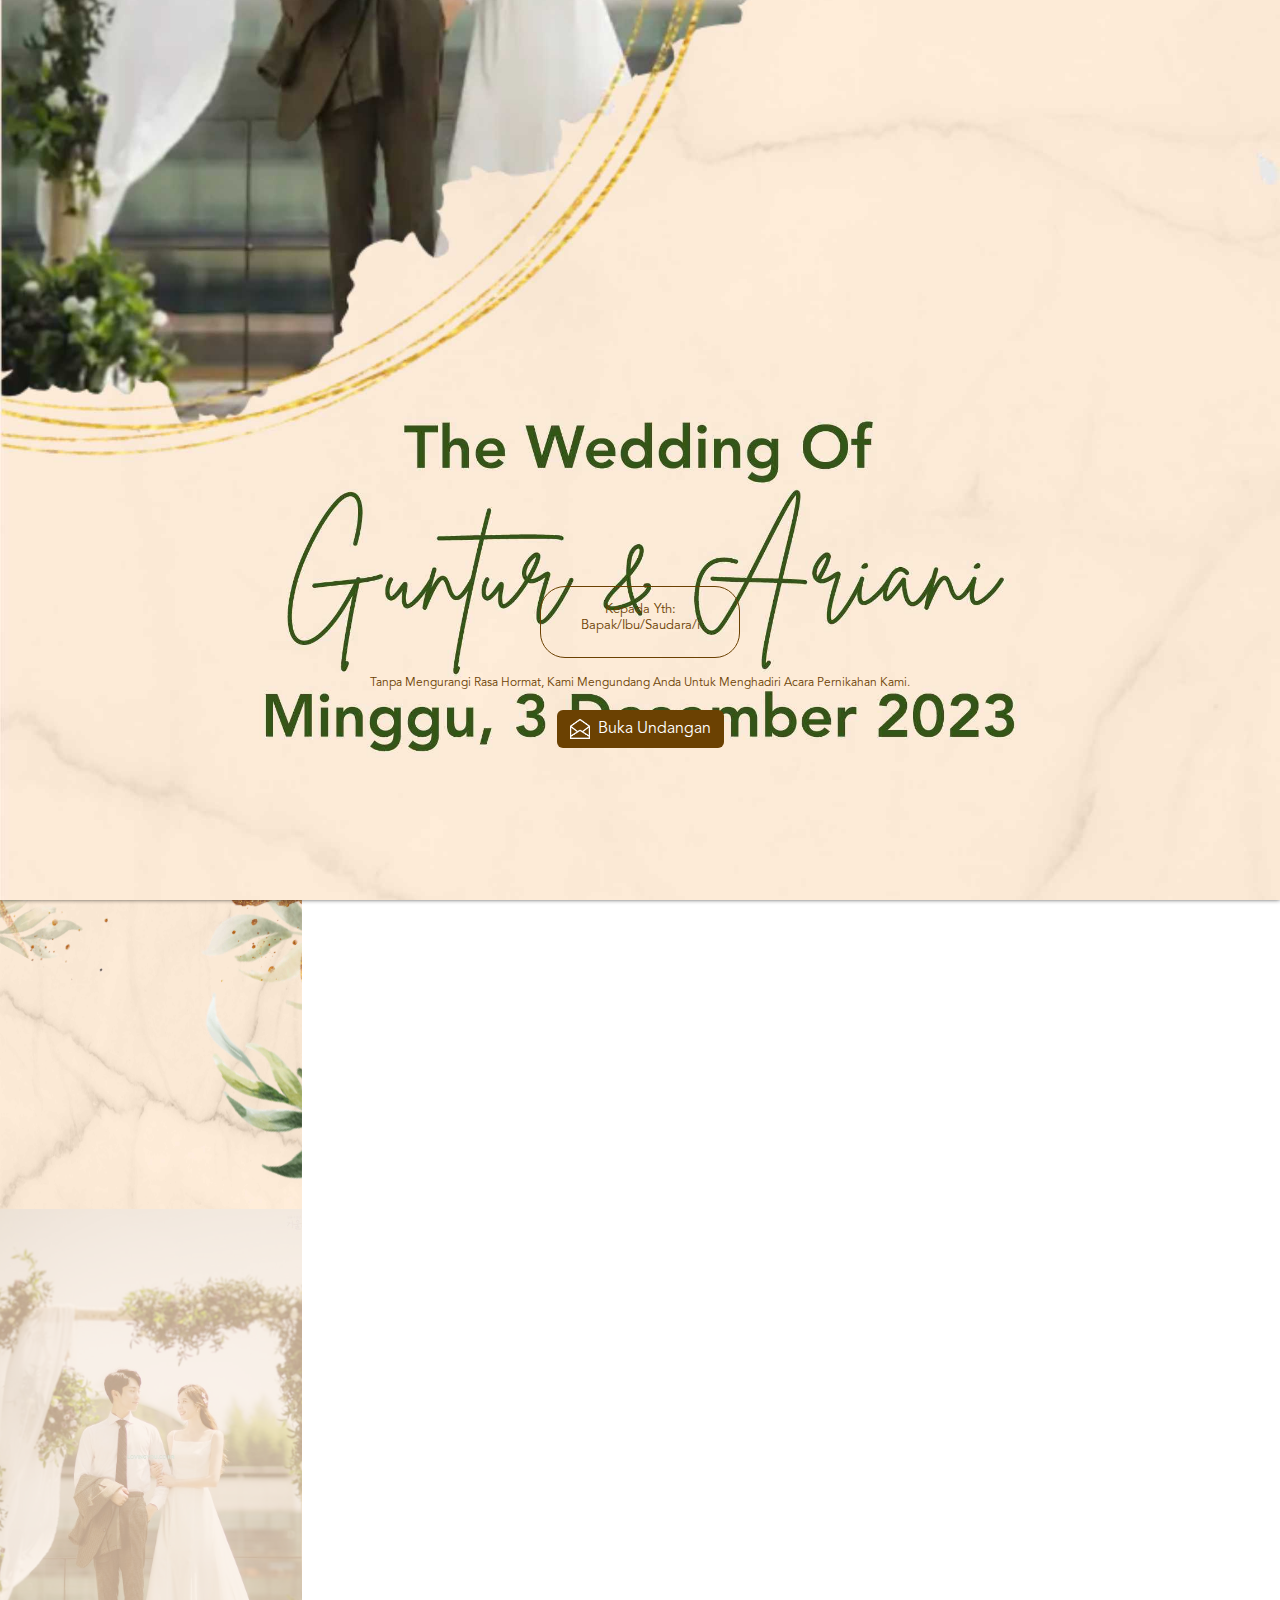
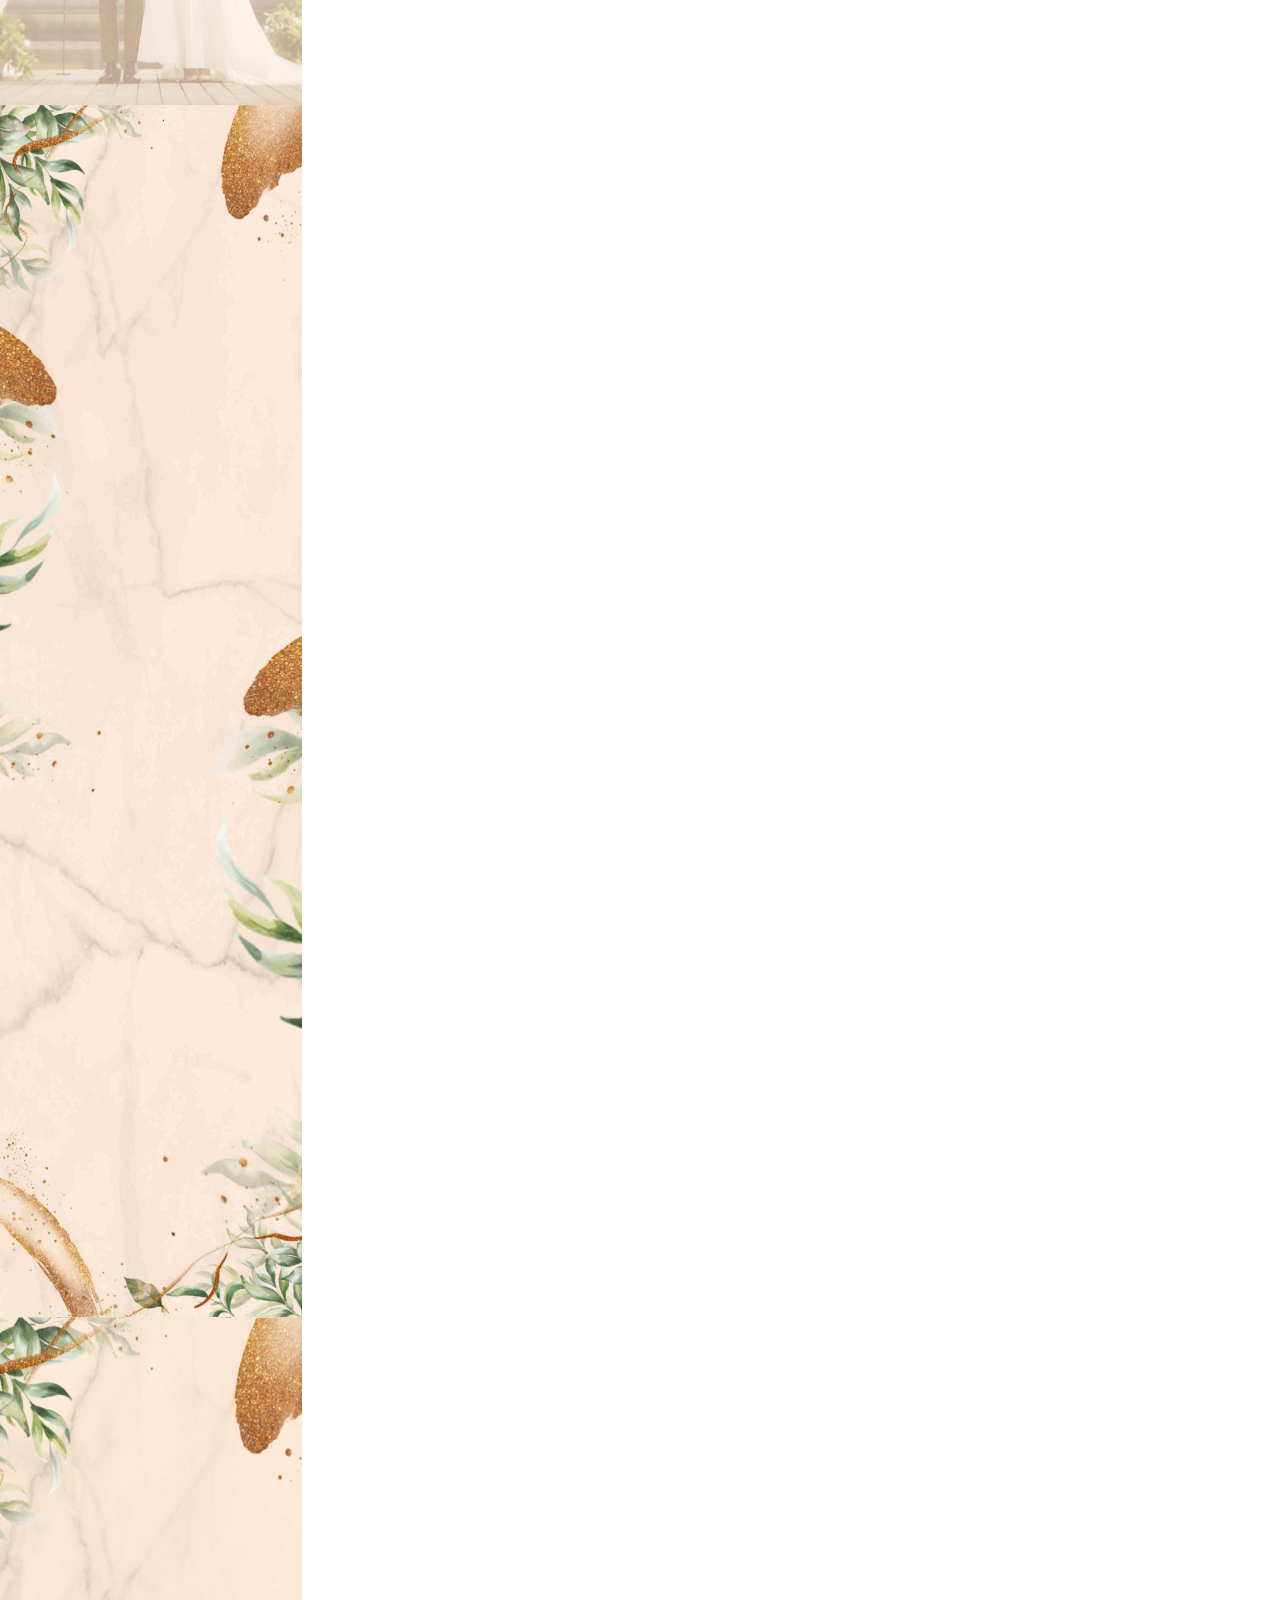
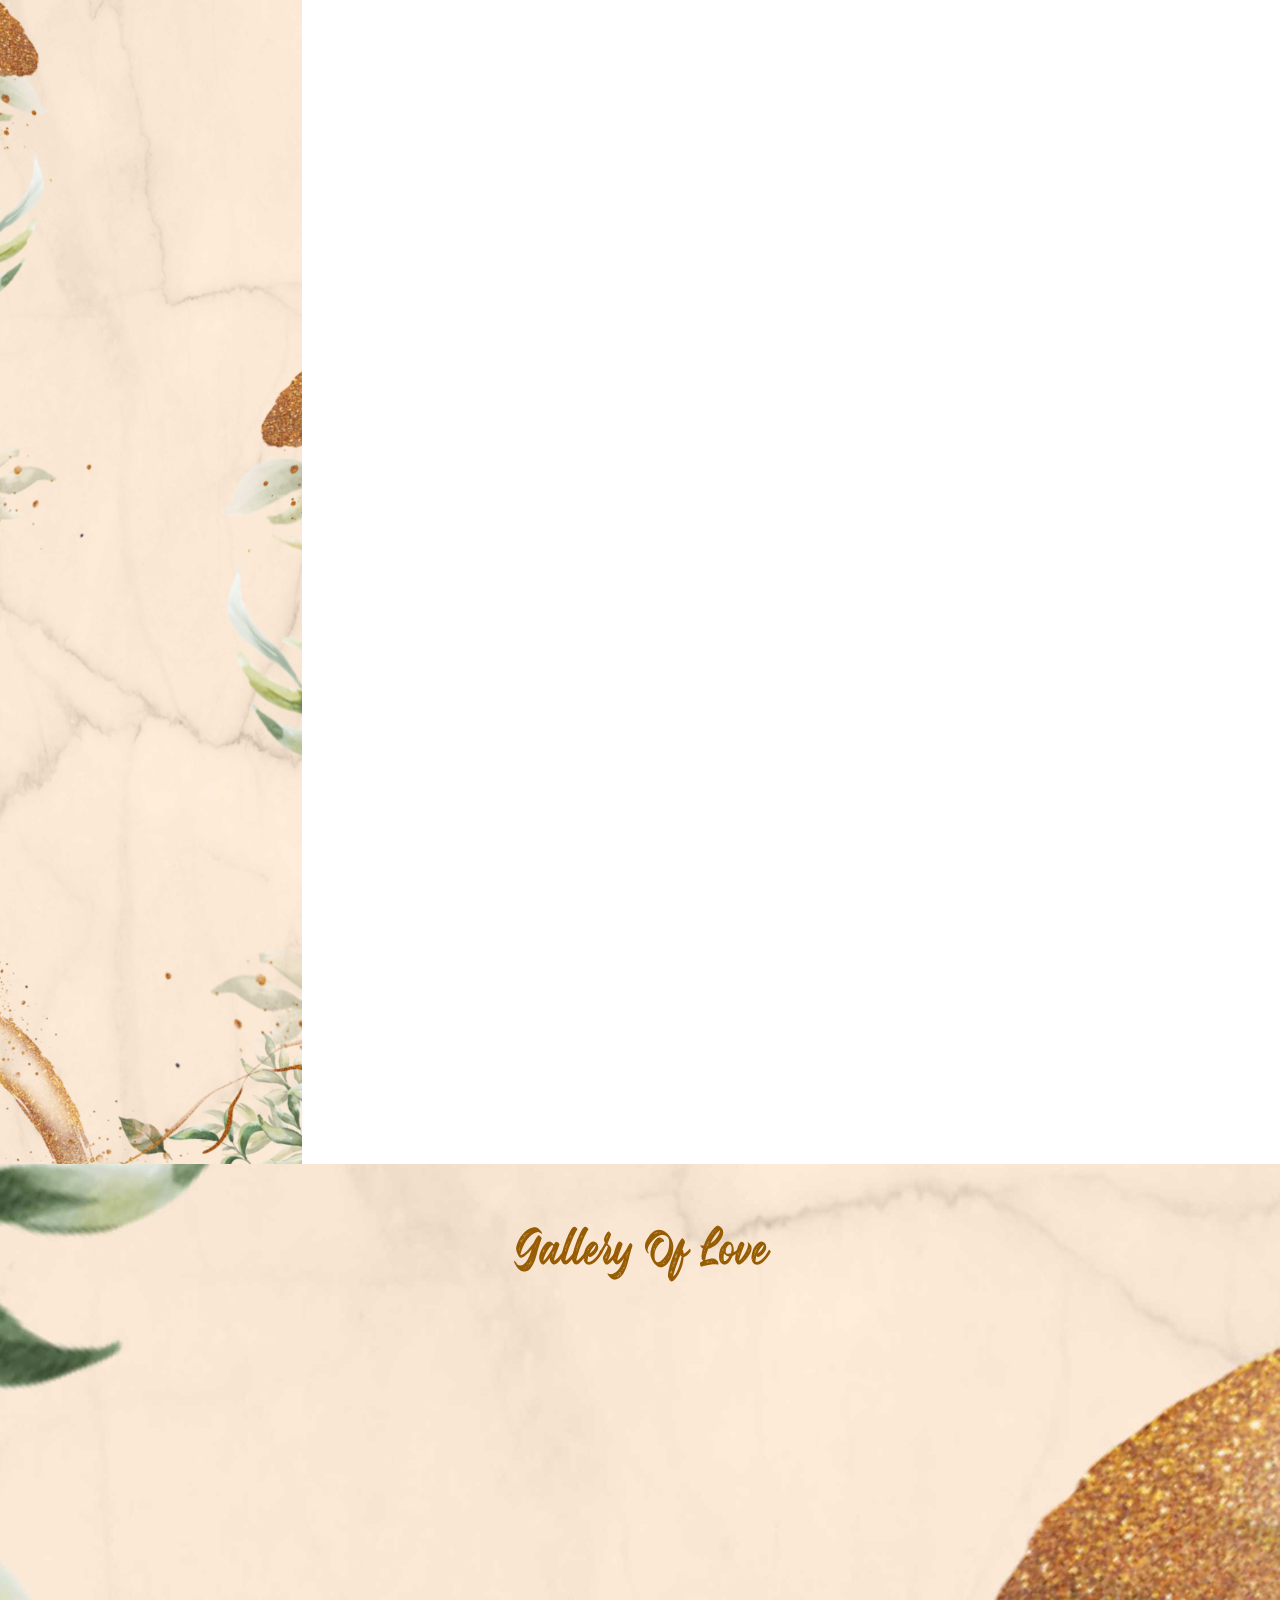
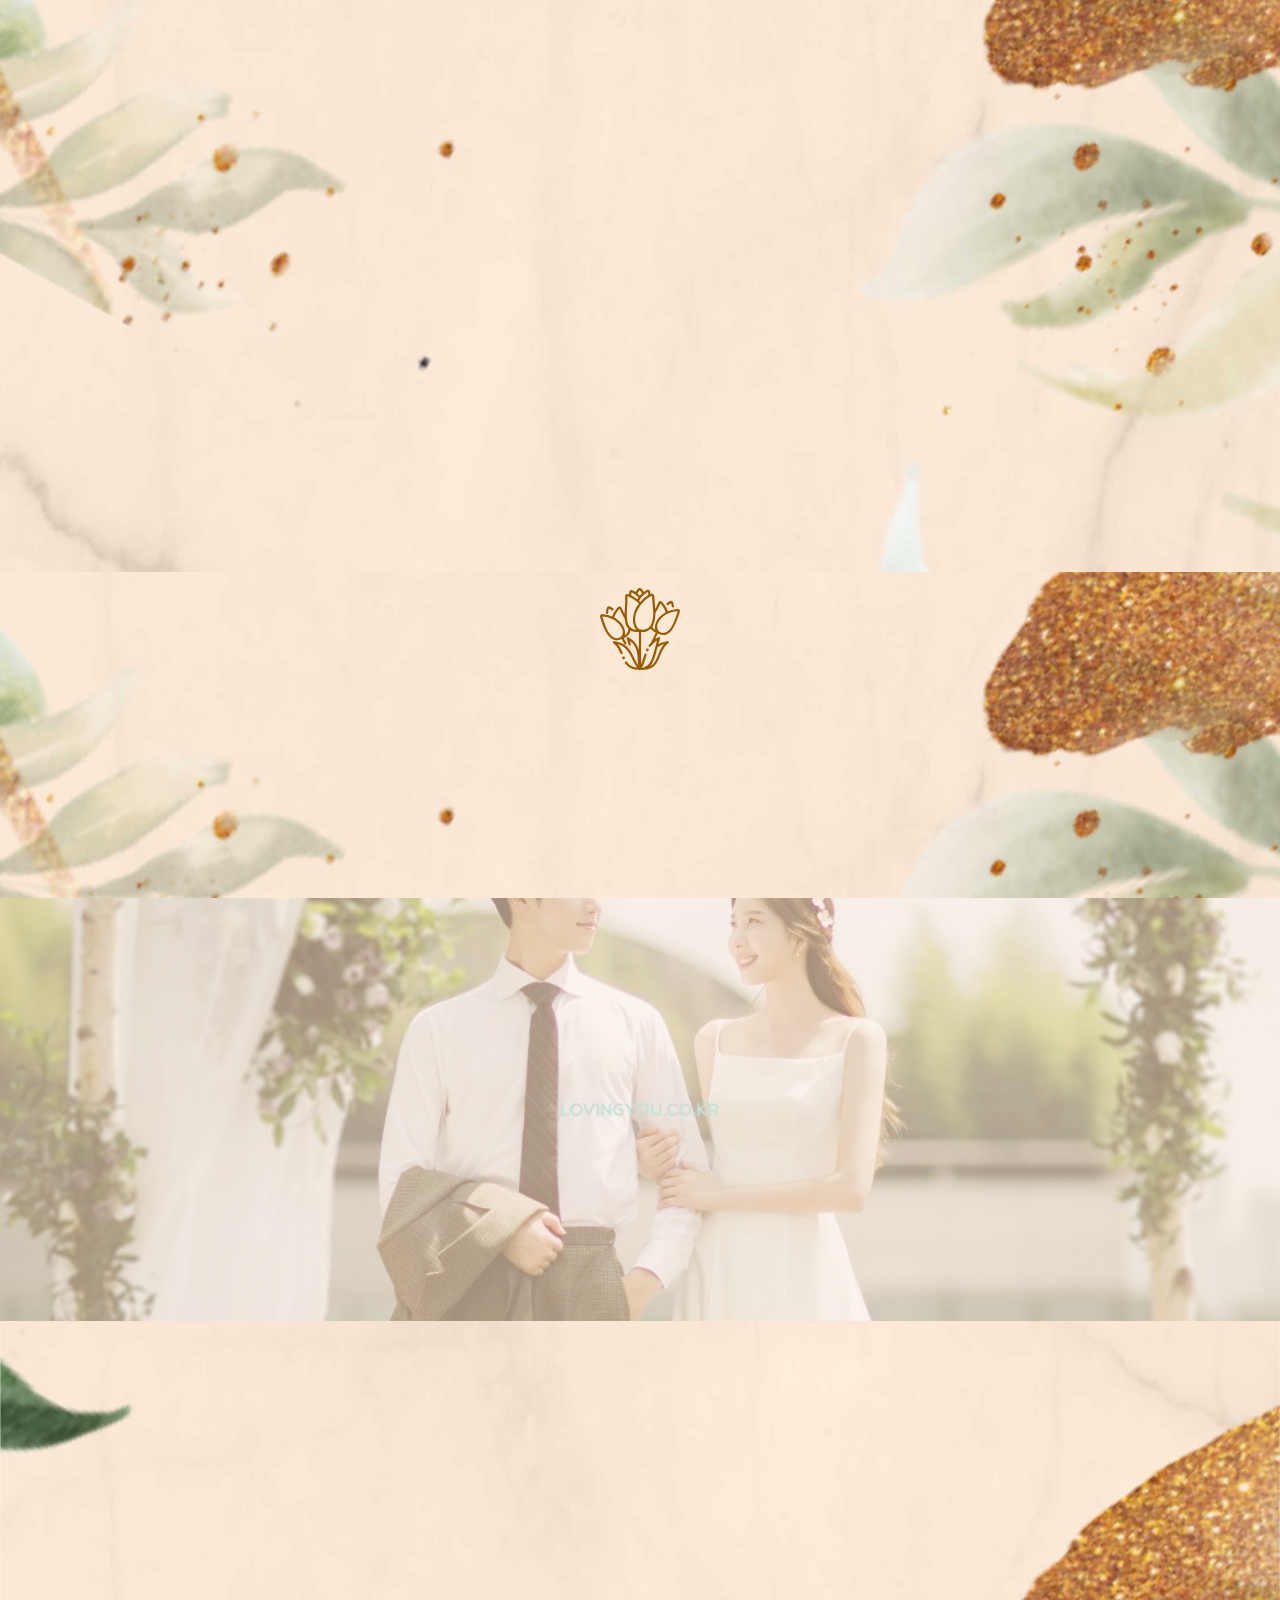
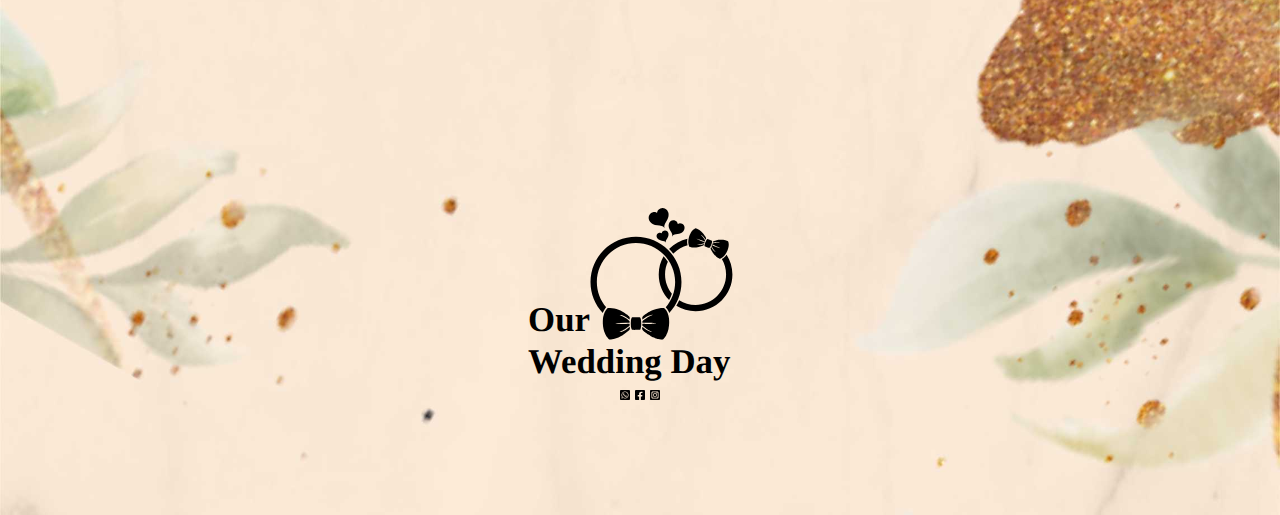
==== commit 20533c61: "kelima" ====
--- a/index.html
+++ b/index.html
@@ -158,8 +158,8 @@
                                 style="border-radius: 60px; width: 250px; height: 250px;">
                             <h1 data-aos="fade-up" class="pt-4" style="font-family: 'latin';
                                 color: #6b4102; font-size: 40px;">Guntur Fajar Alamsyah V.</h1>
-                            <h3 data-aos="fade-up" class=" text-black"> Putra Dari Pasangan <br><b>Bapak Andi Setiawan
-                                    Dan Ibu
+                            <h3 data-aos="fade-up" class=" text-black"> Putra dari Pasangan <br><b>Bapak Andi Setiawan
+                                    dan Ibu
                                     Maya Puspita Sari</b></h3>
                             <a data-aos="fade-up" href="https://instagram.com/gunminus_?igshid=MWZjMTM2ODFkZg=="
                                 class="btn btn-sm tombolbuka"><img src="./img/ig putih.svg"
@@ -174,8 +174,8 @@
                                 <h1 data-aos="fade-up" class="pt-4 nama_mempelai" style="font-family: 'latin';
                                 color: #6b4102; font-size: 40px;">Ariani Yuniar Rahmayanti</h1>
 
-                                <h3 data-aos="fade-up" class=" text-black"> Putri Dari Pasangan <br><b>Bapak Budi
-                                        Jatmiko Dan
+                                <h3 data-aos="fade-up" class=" text-black"> Putri dari Pasangan <br><b>Bapak Budi
+                                        Jatmiko dan
                                         Ibu
                                         Ana Mardi Astuti</b></h3>
                                 <a data-aos="fade-up"
@@ -212,7 +212,7 @@
                             </div>
                             <p class="text-center"
                                 style="margin-bottom:30px; margin-top: 40px; font-family: standart; color: rgb(151, 92, 2); font-size:15px;">
-                                07.00 - selesai <br>
+                                Pukul 07.00 <br>
                                 JL. Purwosari 2 No.15 RT3/RW3, Tambakrejo, Gayamsari, Kota Semarang, Jawa Tengah </p>
                         </div>
                         <div data-aos="fade-up" class="boxwaktu mt-5">
@@ -235,7 +235,7 @@
                             </div>
                             <p class="text-center"
                                 style="margin-bottom:30px; margin-top: 40px; font-family: standart; color: rgb(151, 92, 2); font-size:15px;">
-                                12.30 - selesai<br>
+                                Pukul 12.30 - 14.30<br>
                                 Balai Pertemuan Kelurahan Bangetayu Wetan.  JL. Wolter Monginsidi, Bangetayu Wetan, Genuk, Semarang </p>
                         </div>
                         <div data-aos="zoom-in-up" class="container boxmap pt-4">
@@ -514,7 +514,7 @@
                     style="border-radius: 30px; width: 300px; height: auto; max-width: 100%">
                 <h6 data-aos="zoom-in" class="mb-2" style="font-family: standart; color:rgb(0, 0, 0) ;">Merupakan suatu
                     kehormatan dan
-                    kebahagiaan bagi kami apabila,<br> Bapak / Ibu / Saudara / i. berkenan hadir untuk memberikan
+                    kebahagiaan bagi kami apabila,<br> Bapak/Ibu/Saudara/i berkenan hadir untuk memberikan
                     do'a
                     restunya kami ucapkan <br> <span style="font-family: latin; font-size: 60px;">Terimakasih</span>
                 </h6>
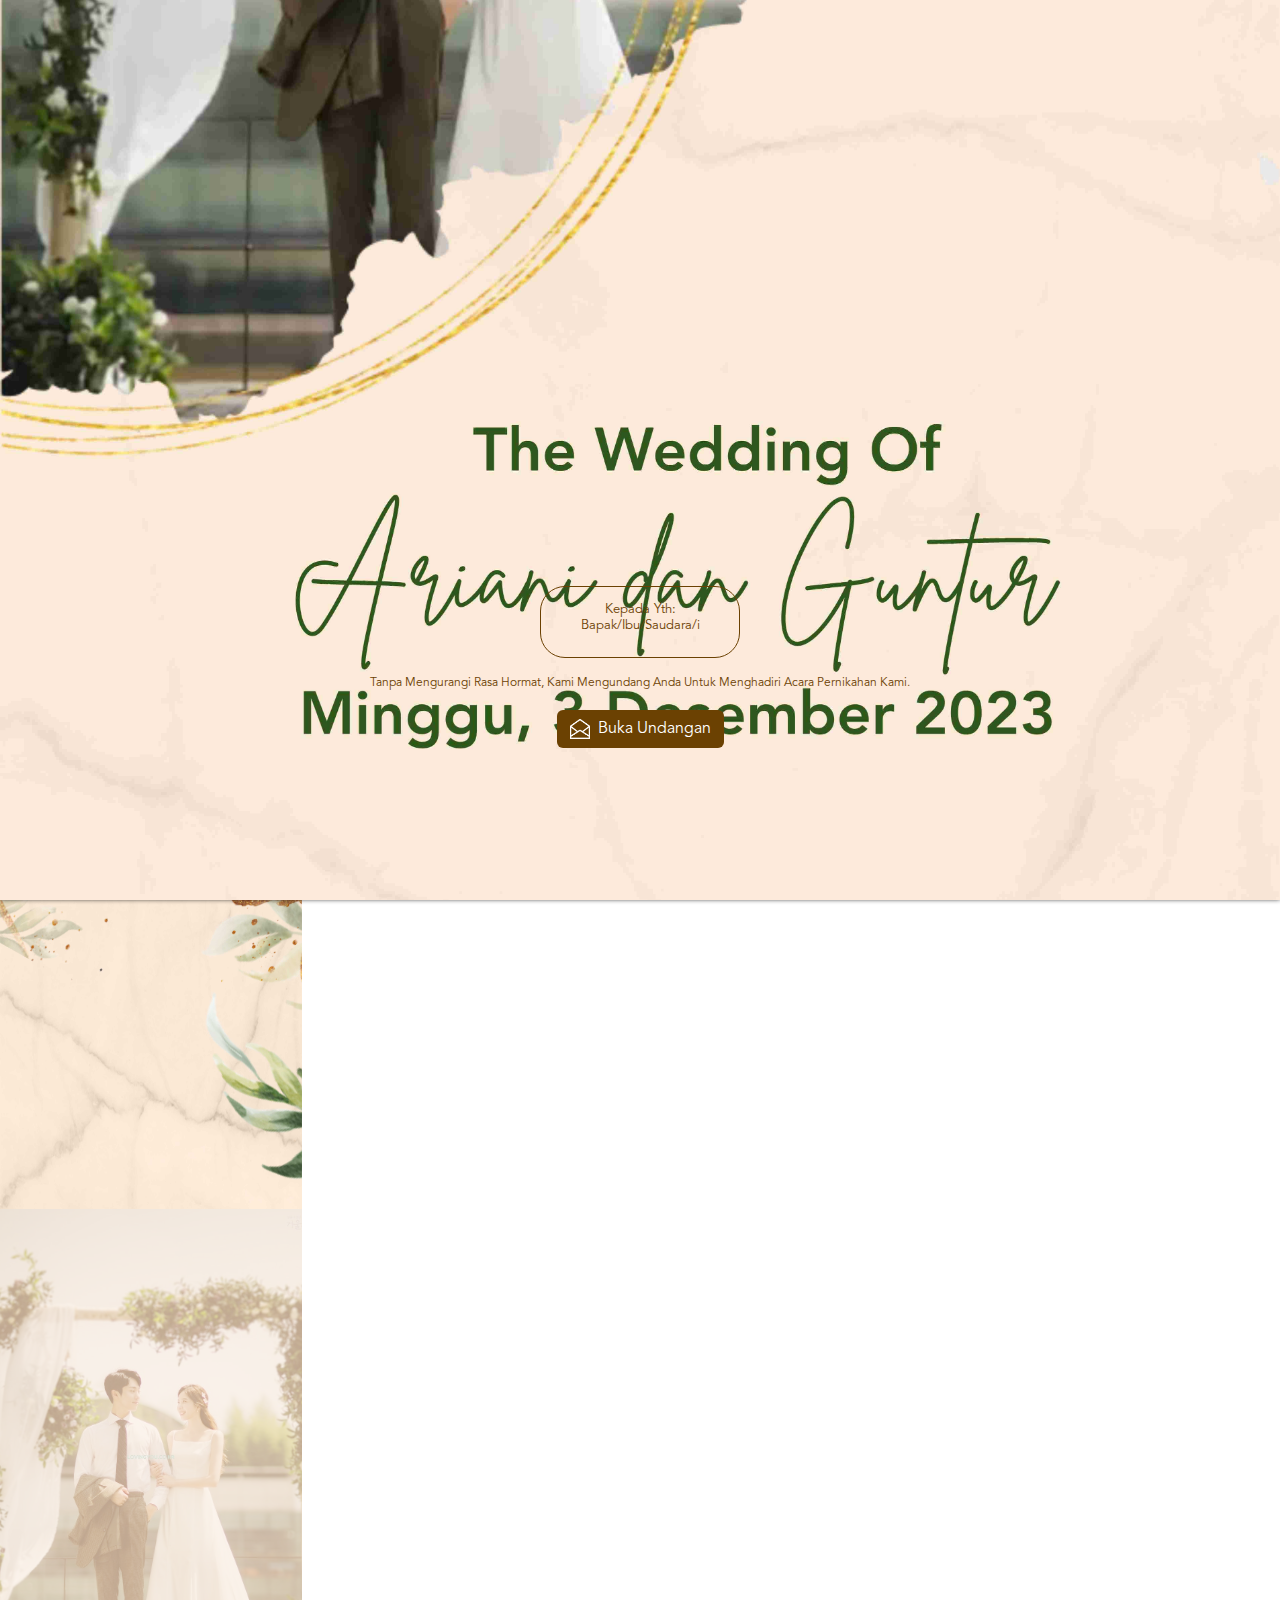
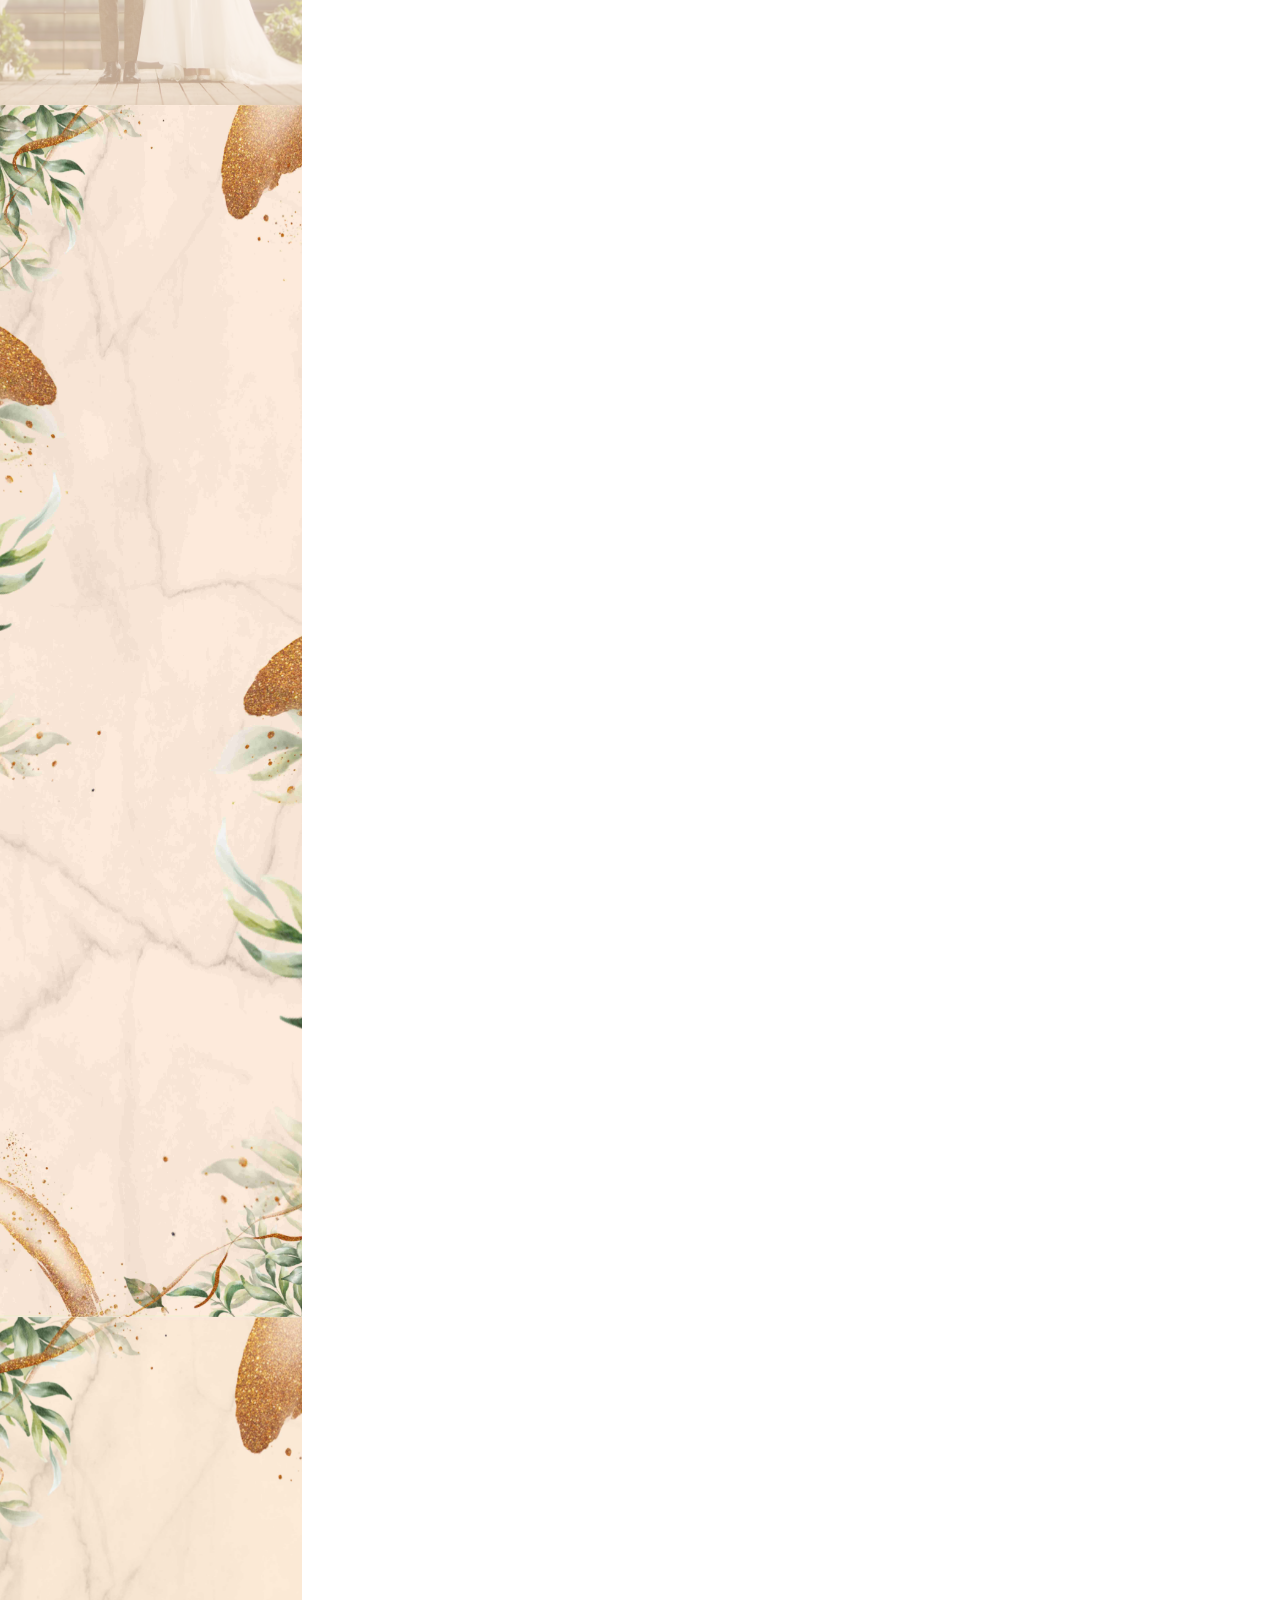
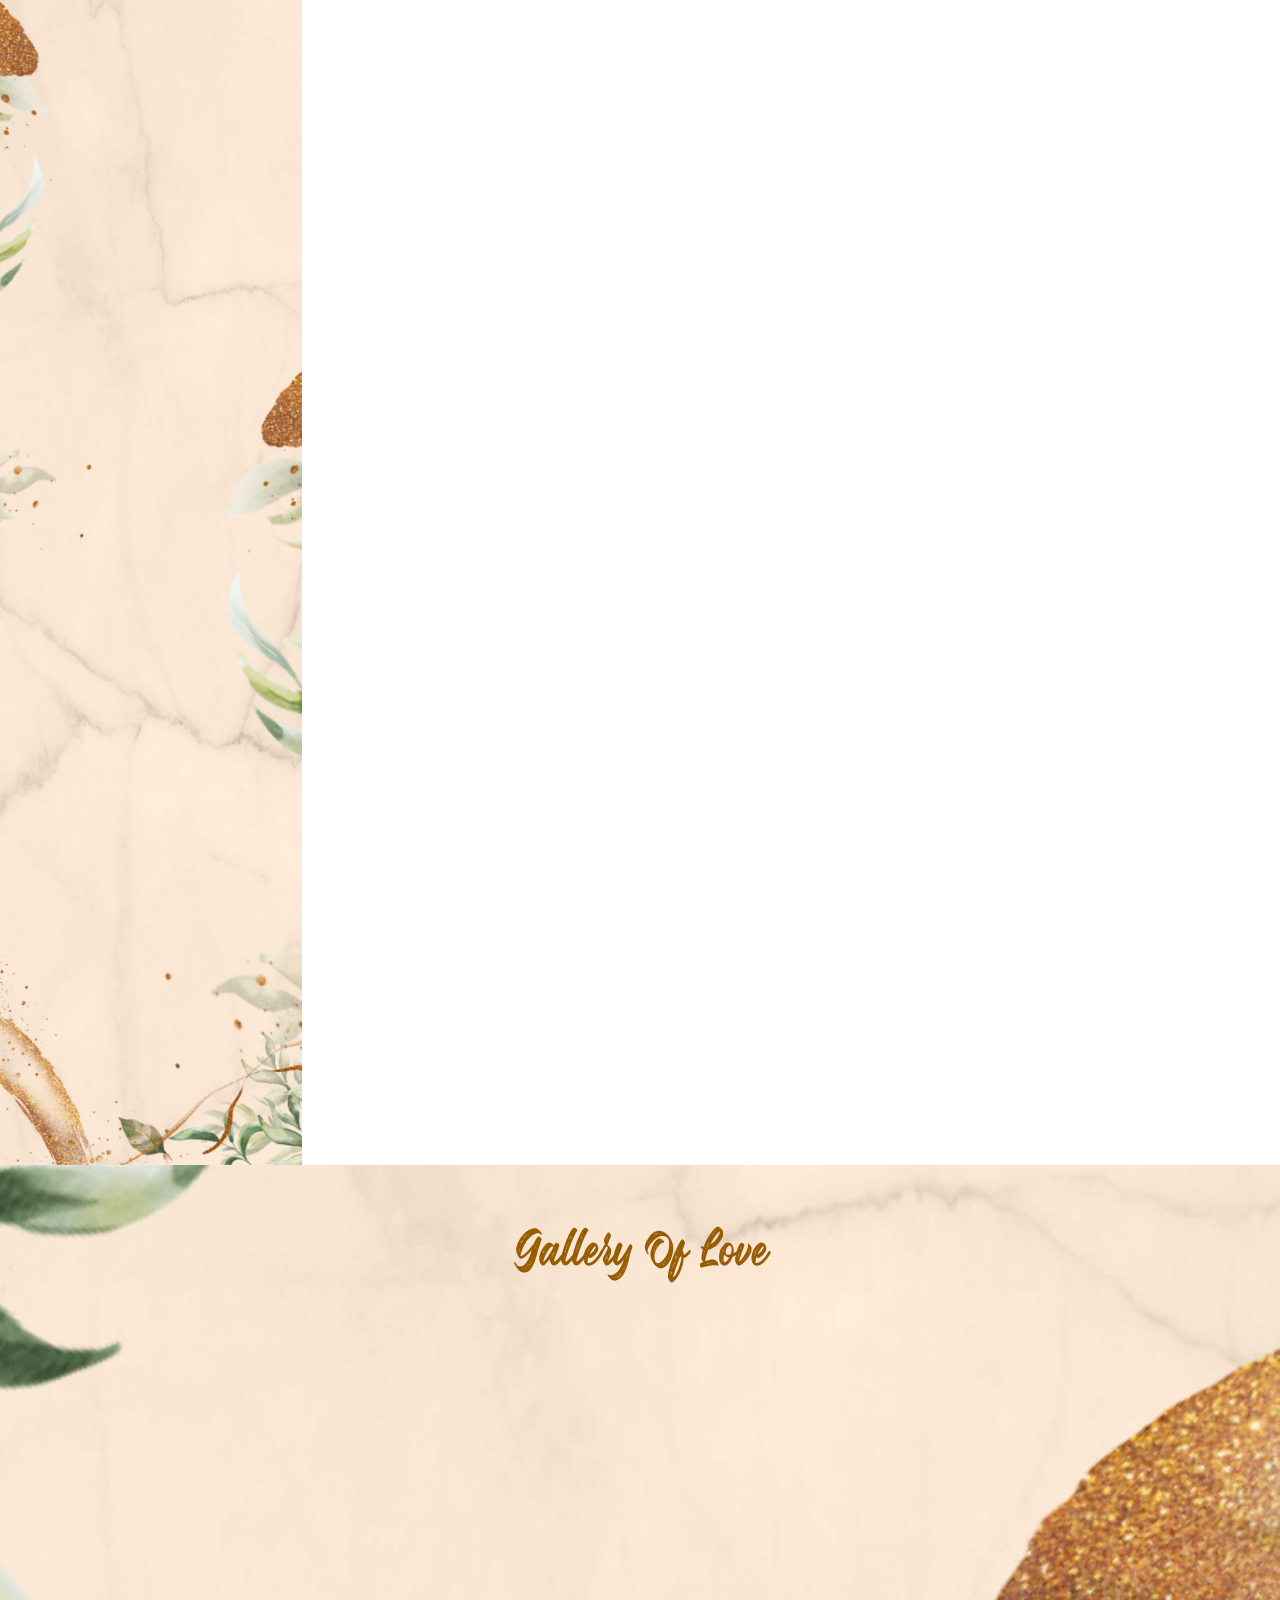
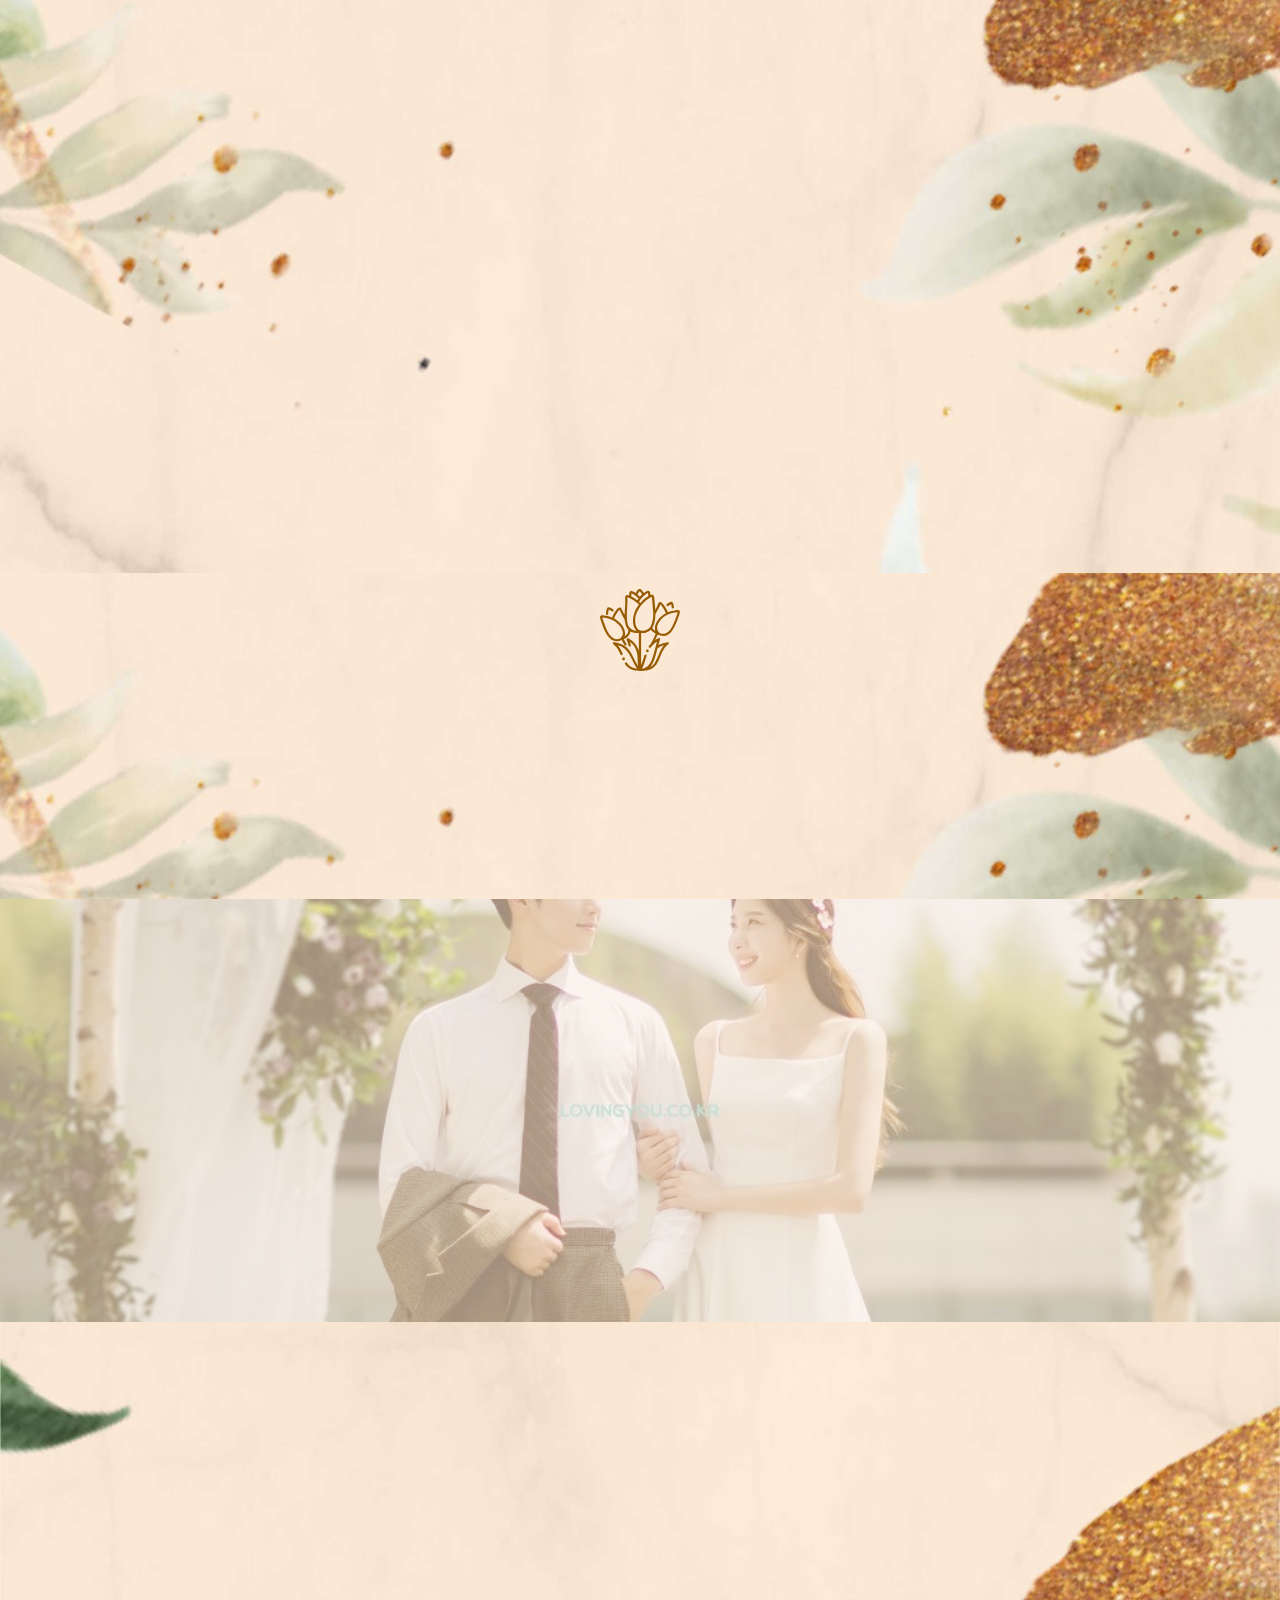
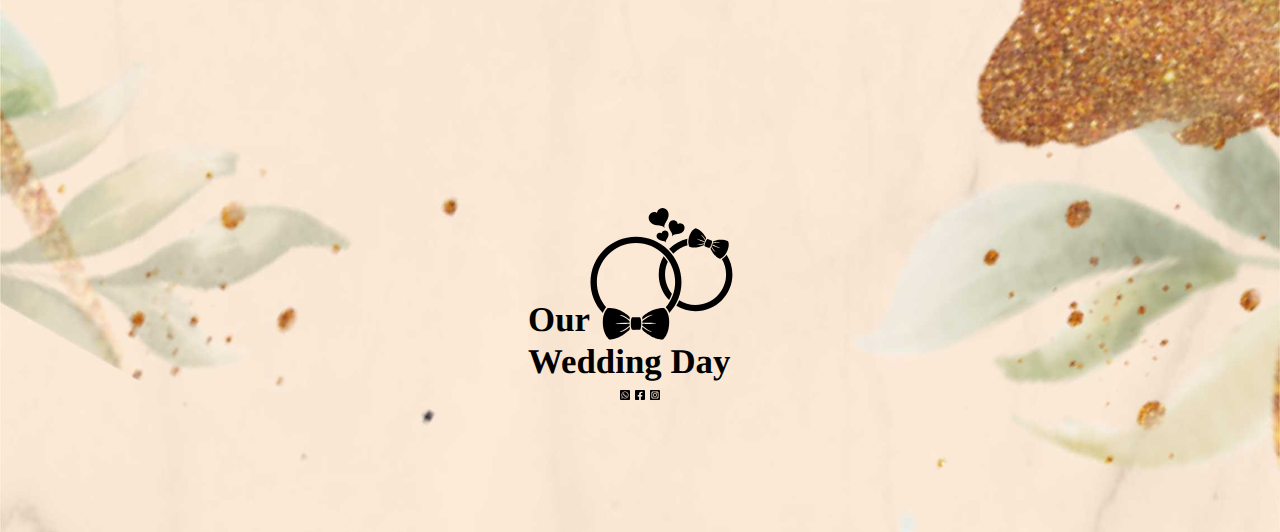
==== commit be2e5eff: "rev" ====
--- a/index.html
+++ b/index.html
@@ -102,8 +102,10 @@
                             antara
                             tanda-tanda kekuasaan-Nya
                             diciptakan-Nya
-                            untukmu pasangan hidup dari jenismu sendiri supaya kamu dapat ketenangan hati dan dijadikannya kasih
-                            sayang di antara kamu. Sesungguhnya yang demikian menjadi tanda-tanda kebesaran-Nya bagi orang-orang
+                            untukmu pasangan hidup dari jenismu sendiri supaya kamu dapat ketenangan hati dan
+                            dijadikannya kasih
+                            sayang di antara kamu. Sesungguhnya yang demikian menjadi tanda-tanda kebesaran-Nya bagi
+                            orang-orang
                             yang berpikir. "
                             <br>
                             <br>
@@ -154,6 +156,21 @@
                 <div id="pasangan" class="hal3 container">
                     <div class="container text-center">
                         <div class="mempelai" style="padding-top: 75px; padding-bottom: 75px;">
+                            <div>
+                                <img data-aos="zoom-in" src="./img/1.webp"
+                                    style="border-radius: 60px; width: 250px; height: 250px;">
+                                <h1 data-aos="fade-up" class="pt-4 nama_mempelai" style="font-family: 'latin';
+                                color: #6b4102; font-size: 40px;">Ariani Yuniar Rahmayanti</h1>
+
+                                <h3 data-aos="fade-up" class=" text-black"> Putri dari Pasangan <br><b>Bapak Budi
+                                        Jatmiko dan
+                                        Ibu
+                                        Ana Mardi Astuti</b></h3>
+                                <a data-aos="fade-up" href="https://instagram.com/arianiynr?igshid=MWZjMTM2ODFkZg=="
+                                    class="btn btn-sm tombolbuka"><img src="./img/ig putih.svg"
+                                        style="margin: auto; width: 15px; max-width: 100%; height: auto;"> &nbsp;
+                                    arianiynr</a>
+                            </div>
                             <img data-aos="zoom-in" src="./img/2.webp"
                                 style="border-radius: 60px; width: 250px; height: 250px;">
                             <h1 data-aos="fade-up" class="pt-4" style="font-family: 'latin';
@@ -168,22 +185,6 @@
                             <div class="mb-1 mt-3">
                                 <h4 data-aos="zoom-in-up" style="font-family: 'latin';">&</h4>
                             </div>
-                            <div>
-                                <img data-aos="zoom-in" src="./img/1.webp"
-                                    style="border-radius: 60px; width: 250px; height: 250px;">
-                                <h1 data-aos="fade-up" class="pt-4 nama_mempelai" style="font-family: 'latin';
-                                color: #6b4102; font-size: 40px;">Ariani Yuniar Rahmayanti</h1>
-
-                                <h3 data-aos="fade-up" class=" text-black"> Putri dari Pasangan <br><b>Bapak Budi
-                                        Jatmiko dan
-                                        Ibu
-                                        Ana Mardi Astuti</b></h3>
-                                <a data-aos="fade-up"
-                                    href="https://instagram.com/arianiynr?igshid=MWZjMTM2ODFkZg=="
-                                    class="btn btn-sm tombolbuka"><img src="./img/ig putih.svg"
-                                        style="margin: auto; width: 15px; max-width: 100%; height: auto;"> &nbsp;
-                                    arianiynr</a>
-                            </div>
                         </div>
                     </div>
                 </div>
@@ -201,18 +202,18 @@
                             <div class="position-relative"
                                 style="margin-left: 50px; margin-right: 50px; margin-top: 5px; color: rgb(151, 92, 2); font-family: standart;">
                                 <div class="position-absolute top-0 start-0 translate-middle">
-                                    <h4><B>03</B></h4>
+                                    <h6><B>Minggu, 03</B></h6>
                                 </div>
                                 <div class="position-absolute top-0 start-50 translate-middle">
-                                    <h4><B>Desember</B></h4>
+                                    <h6><B>Desember</B></h6>
                                 </div>
                                 <div class="position-absolute top-0 start-100 translate-middle">
-                                    <h4><B>2023</B></h4>
+                                    <h6><B>2023</B></h6>
                                 </div>
                             </div>
                             <p class="text-center"
                                 style="margin-bottom:30px; margin-top: 40px; font-family: standart; color: rgb(151, 92, 2); font-size:15px;">
-                                Pukul 07.00 <br>
+                                Pukul 07.00 WIB <br>
                                 JL. Purwosari 2 No.15 RT3/RW3, Tambakrejo, Gayamsari, Kota Semarang, Jawa Tengah </p>
                         </div>
                         <div data-aos="fade-up" class="boxwaktu mt-5">
@@ -224,31 +225,32 @@
                             <div class="position-relative"
                                 style="margin-left: 50px; margin-right: 50px; margin-top: 5px; color: rgb(151, 92, 2); font-family: standart;">
                                 <div class="position-absolute top-0 start-0 translate-middle">
-                                    <h4><B>03</B></h4>
+                                    <h6><B>Minggu, 03</B></h6>
                                 </div>
                                 <div class="position-absolute top-0 start-50 translate-middle">
-                                    <h4><B>Desember</B></h4>
+                                    <h6><B>Desember</B></h6>
                                 </div>
                                 <div class="position-absolute top-0 start-100 translate-middle">
-                                    <h4><B>2023</B></h4>
+                                    <h6><B>2023</B></h6>
                                 </div>
                             </div>
                             <p class="text-center"
                                 style="margin-bottom:30px; margin-top: 40px; font-family: standart; color: rgb(151, 92, 2); font-size:15px;">
-                                Pukul 12.30 - 14.30<br>
-                                Balai Pertemuan Kelurahan Bangetayu Wetan.  JL. Wolter Monginsidi, Bangetayu Wetan, Genuk, Semarang </p>
+                                Pukul 12.30 WIB - 14.30 WIB<br>
+                                Balai Pertemuan Kelurahan Bangetayu Wetan. JL. Wolter Monginsidi, Bangetayu Wetan,
+                                Genuk, Semarang </p>
                         </div>
                         <div data-aos="zoom-in-up" class="container boxmap pt-4">
                             <div class="ratio shadow"
                                 style="--bs-aspect-ratio: 100%; height: auto; border-radius: 10px; border: #ffff solid 3px;">
                                 <iframe
-                                    src="https://www.google.com/maps/embed?pb=!1m18!1m12!1m3!1d3960.224511227438!2d110.4770149!3d-6.9828114!2m3!1f0!2f0!3f0!3m2!1i1024!2i768!4f13.1!3m3!1m2!1s0x2e708d27d2460dc7%3A0x59fced223f44b174!2sKantor%20Kelurahan%20Bangetayu%20Wetan!5e0!3m2!1sid!2sid!4v1693922077965!5m2!1sid!2sid"
+                                    src="https://www.google.com/maps/embed?pb=!1m18!1m12!1m3!1d3960.224511227438!2d110.4770149!3d-6.9828114!2m3!1f0!2f0!3f0!3m2!1i1024!2i768!4f13.1!3m3!1m2!1s0x2e708d27d2460dc7%3A0x59fced223f44b174!2sKantor%20Kelurahan%20Bangetayu%20Wetan!5e0!3m2!1sid!2sid!4v1696609707433!5m2!1sid!2sid"
                                     width="600" height="450" style="border:0;" allowfullscreen="" loading="lazy"
                                     referrerpolicy="no-referrer-when-downgrade"></iframe>
                             </div>
                             <div class="tombolmap mt-4">
-                                <a class="btn tombolbuka" href="https://goo.gl/maps/sMhpddkBtntfcXUP9"> <i
-                                        data-feather="map-pin"></i>&nbsp;
+                                <a class="btn tombolbuka" href="https://maps.app.goo.gl/62R645gTtS8kShuN6" allowfullscreen>
+                                    <i data-feather="map-pin"></i>&nbsp;
                                     Lokasi Resepsi</a>
                             </div>
                         </div>
@@ -290,12 +292,12 @@
                         </div>
                         <div data-aos="zoom-in" class="grid-item">
                             <iframe width="315" height="315"
-                            src="https://www.youtube.com/embed/FBx38gbMPco?si=W7wPILpXQf4y8Jig"
-                            title="YouTube video player" frameborder="0"
-                            allow="accelerometer; autoplay; clipboard-write; encrypted-media; gyroscope; picture-in-picture; web-share"
-                            allowfullscreen></iframe>
-                        </div>
-                        
+                                src="https://www.youtube.com/embed/FBx38gbMPco?si=W7wPILpXQf4y8Jig"
+                                title="YouTube video player" frameborder="0"
+                                allow="accelerometer; autoplay; clipboard-write; encrypted-media; gyroscope; picture-in-picture; web-share"
+                                allowfullscreen></iframe>
+                        </div>
+
                     </div>
                 </div>
                 <img src="./image/or.png" style="margin-left: 110px; height: auto; width: px; max-width: 250px;" alt=""
@@ -327,7 +329,7 @@
                                     cinta-Nya sebagai tujuan. Sudah sewajarnya setiap upaya meraih cinta-Nya dilakukan
                                     dengan
                                     sukacita." <br> <br>
-                                    Guntur & Ariani</p>
+                                     Ariani & Guntur</p>
                             </div>
                         </div>
                         <div class="carousel-item">
@@ -335,7 +337,7 @@
                                 <p style="font-family: standart; color: rgb(151, 92, 2);">"Kita jatuh cinta bukan karena
                                     menemukan orang yang sempurna,
                                     melainkan karena melihat kesempurnaan pada orang yang tidak sempurna." <br> <br>
-                                    Guntur & Ariani</p>
+                                    Ariani & Guntur</p>
                             </div>
                         </div>
                         <div class="carousel-item">
@@ -346,7 +348,7 @@
                                     janganlah memandang kepada selain milikmu dan janganlah membanding-bandingkan dengan
                                     yang
                                     bukan milikmu." <br> <br>
-                                    Guntur & Ariani</p>
+                                    Ariani & Guntur</p>
                             </div>
                         </div>
                     </div>
@@ -479,7 +481,7 @@
                     <h1 class="text-center" style="font-family: 'standart'; font-size: 20px; color: #111111;">
                         Ucapan Selamat & Do'a untuk</h1>
                     <h1 data-aos="fade-up" class="text-center" style="font-family: 'latin';
-                                color: #6b4102; font-size: 50px;">Guntur & Ariani</h1>
+                                color: #6b4102; font-size: 50px;">Ariani & Guntur</h1>
                     <form method="POST" id="comment_form">
                         <div class="form-floating mb-3">
                             <input type="text" name="comment_name" id="comment_name" class="shadow  form-control"
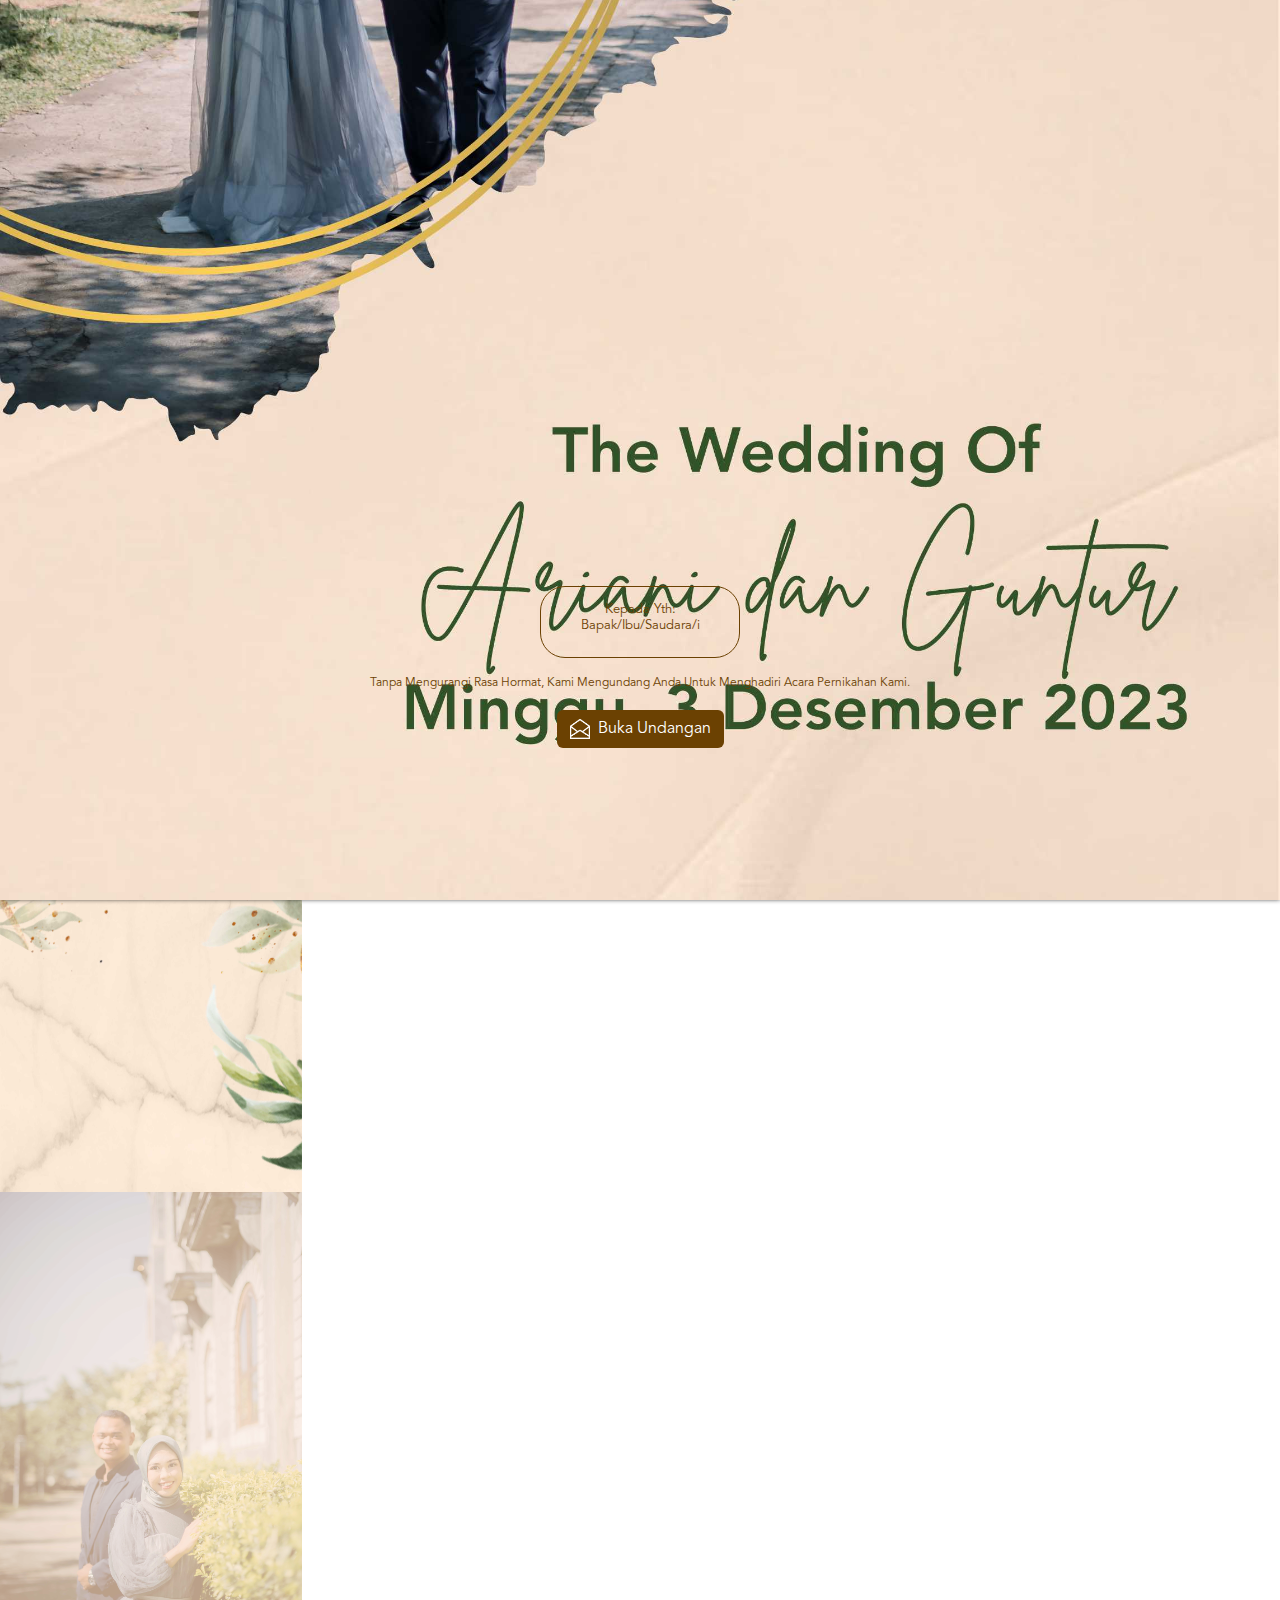
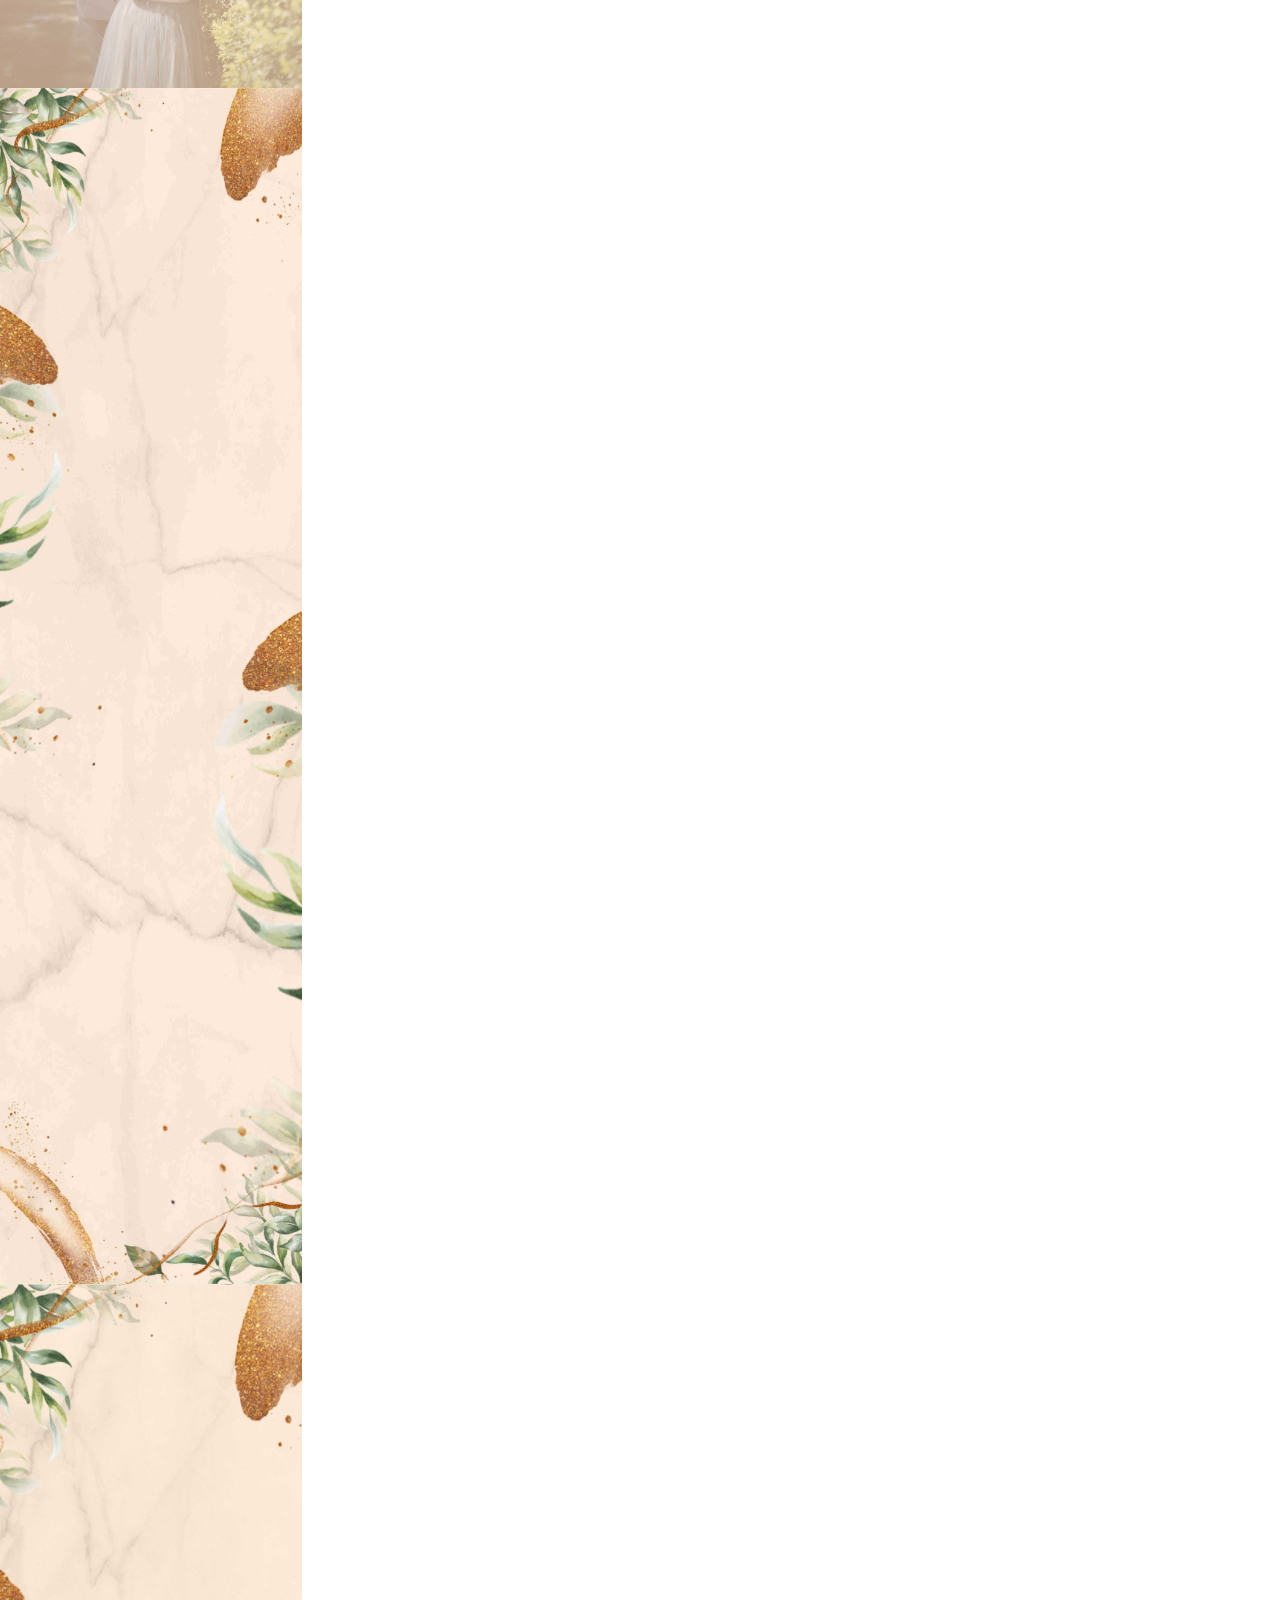
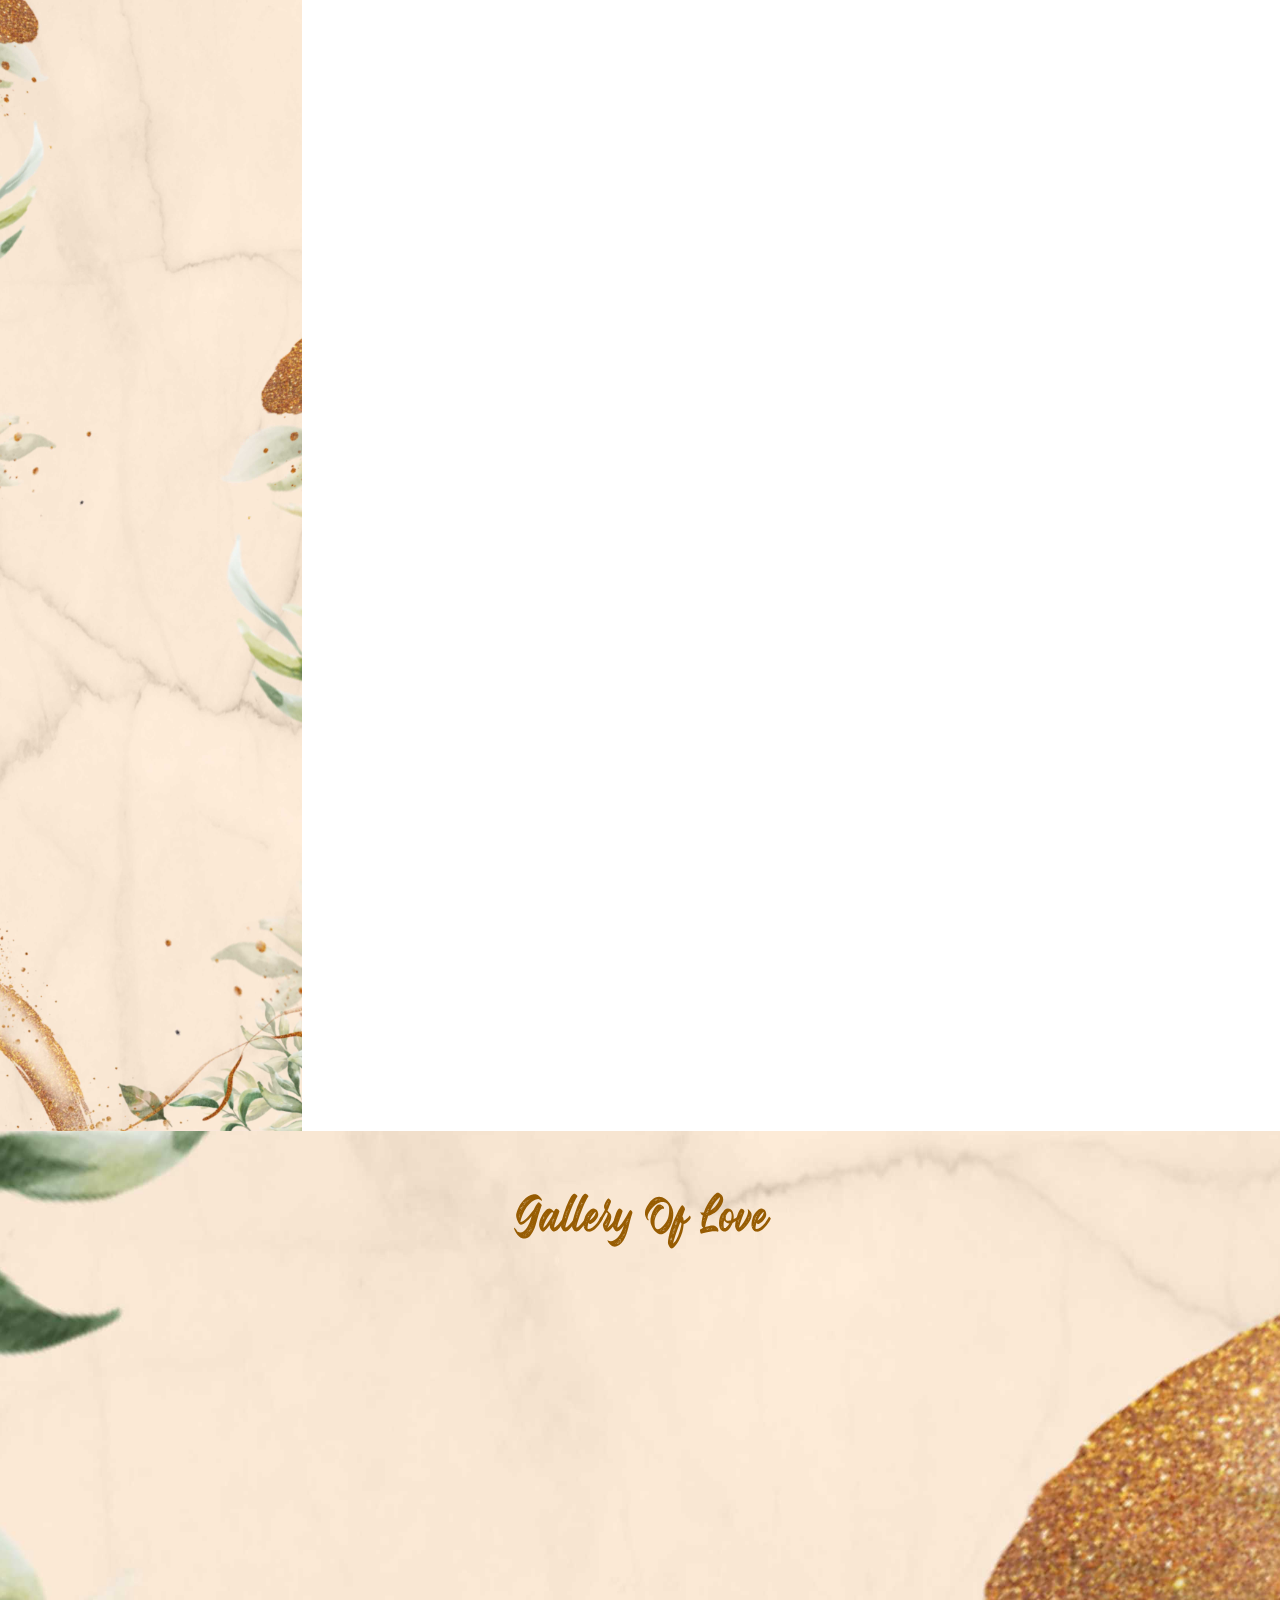
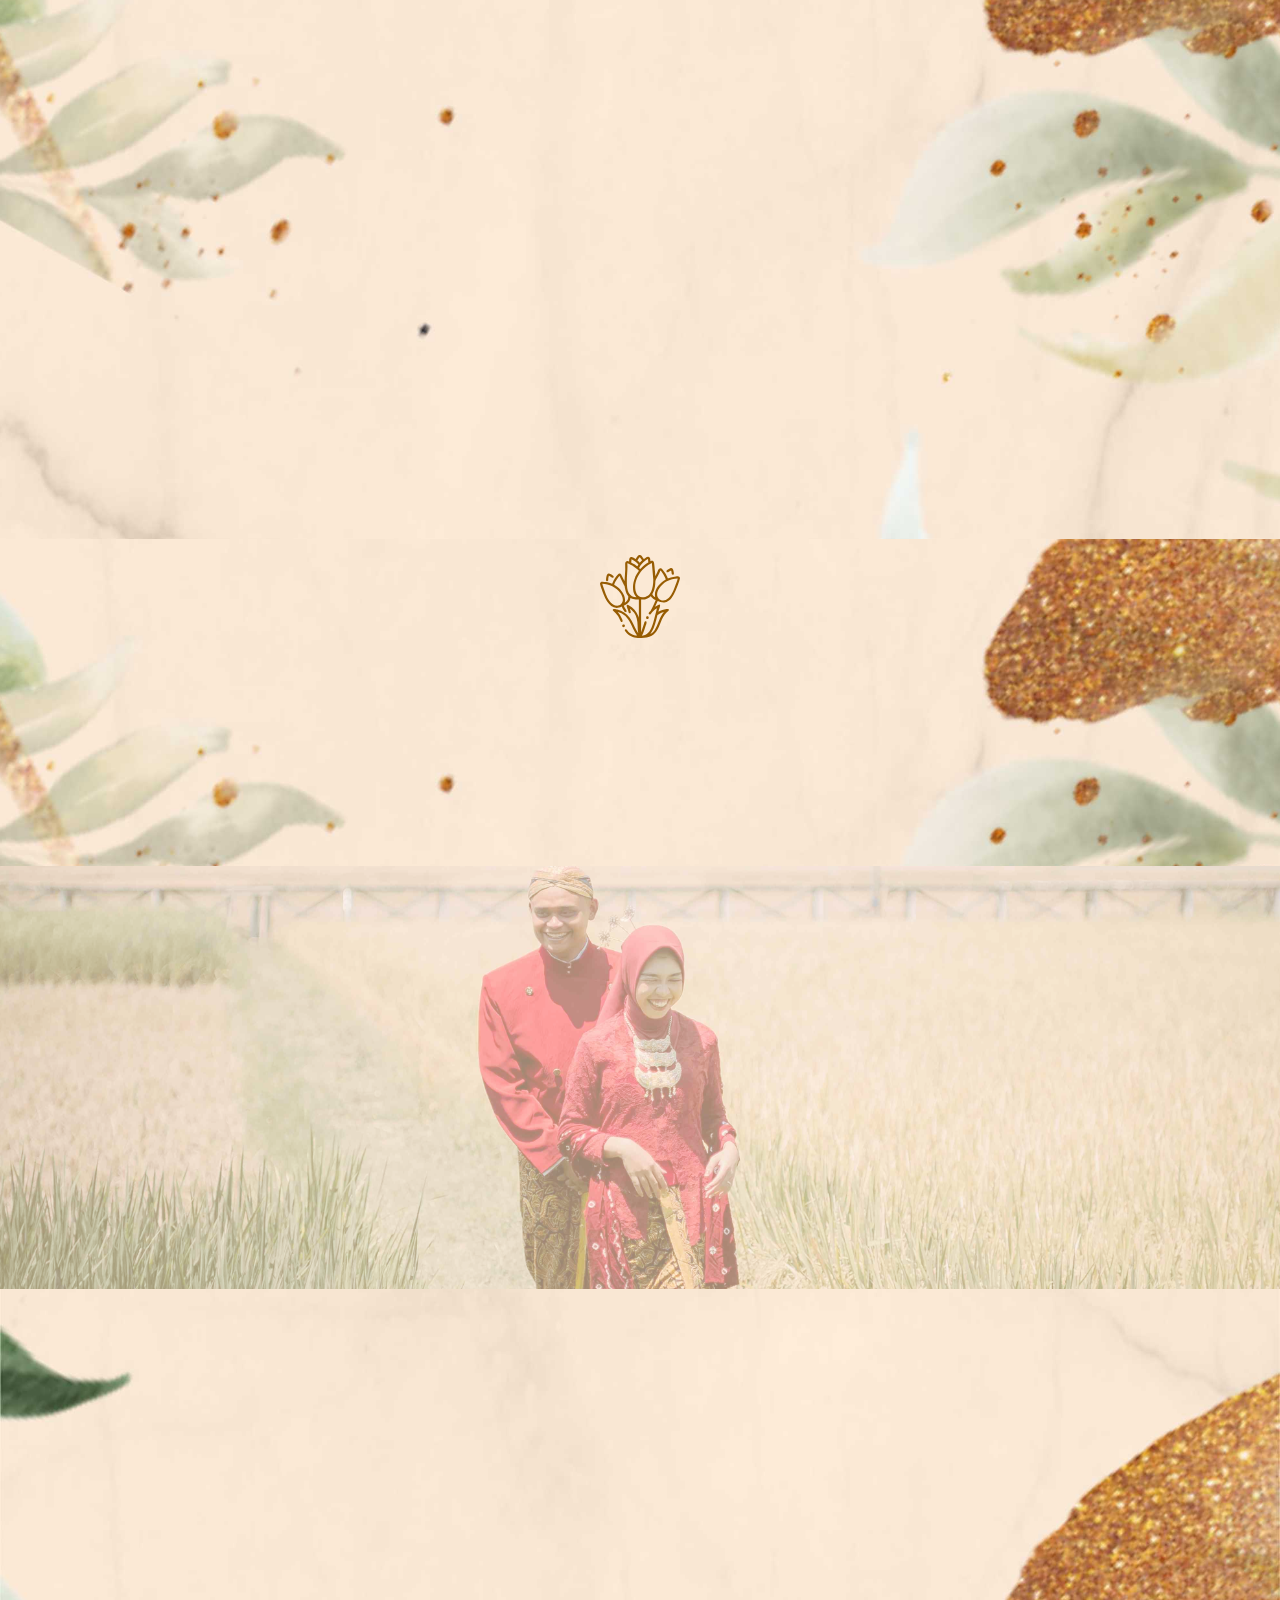
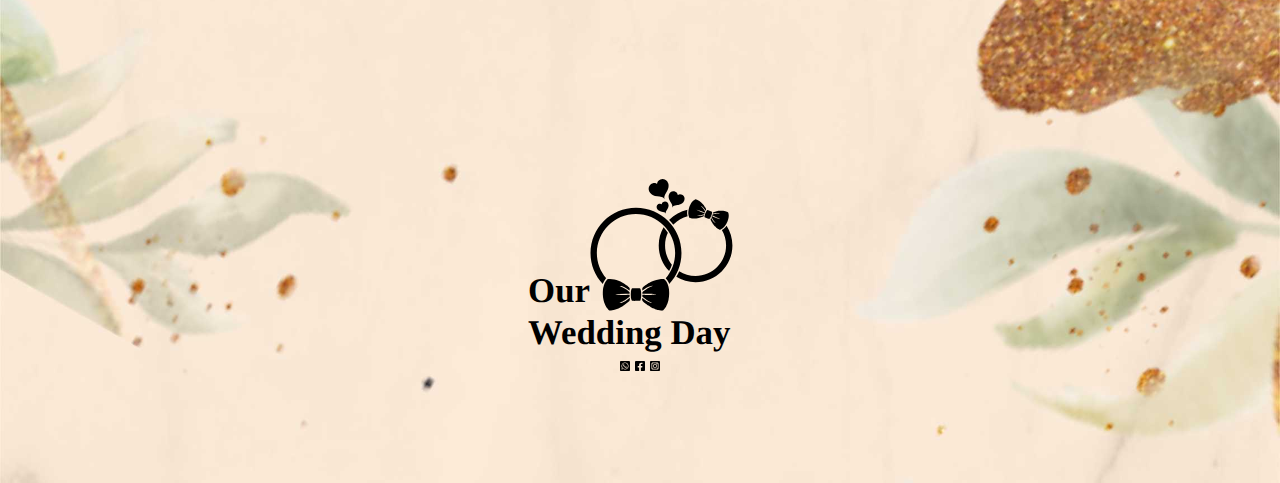
==== commit 7b254374: "revisi terakhirr" ====
--- a/index.html
+++ b/index.html
@@ -93,7 +93,7 @@
                             <span>Wish</span></a>
                     </div>
                     <!-- navbar -->
-                    <img src="./img/cover.jpg" style="max-width:100%;" alt="">
+                    <img id="home" src="./img/cover.jpg" style="max-width:100%;" alt="">
                 </div>
                 <div class="hal1 container-fluid text-center pt-3 pb-3">
                     <div class="container hal2_surat">
@@ -157,9 +157,9 @@
                     <div class="container text-center">
                         <div class="mempelai" style="padding-top: 75px; padding-bottom: 75px;">
                             <div>
-                                <img data-aos="zoom-in" src="./img/1.webp"
+                                <img data-aos="zoom-in" src="./img/2.webp"
                                     style="border-radius: 60px; width: 250px; height: 250px;">
-                                <h1 data-aos="fade-up" class="pt-4 nama_mempelai" style="font-family: 'latin';
+                                <h1 data-aos="fade-up" class="pt-3 nama_mempelai" style="font-family: 'latin';
                                 color: #6b4102; font-size: 40px;">Ariani Yuniar Rahmayanti</h1>
 
                                 <h3 data-aos="fade-up" class=" text-black"> Putri dari Pasangan <br><b>Bapak Budi
@@ -171,9 +171,12 @@
                                         style="margin: auto; width: 15px; max-width: 100%; height: auto;"> &nbsp;
                                     arianiynr</a>
                             </div>
-                            <img data-aos="zoom-in" src="./img/2.webp"
+                            <div class="mb-1 mt-3">
+                                <h4 data-aos="zoom-in-up" style="font-family: 'latin';">&</h4>
+                            </div>
+                            <img data-aos="zoom-in" src="./img/1.webp"
                                 style="border-radius: 60px; width: 250px; height: 250px;">
-                            <h1 data-aos="fade-up" class="pt-4" style="font-family: 'latin';
+                            <h1 data-aos="fade-up" class="pt-3" style="font-family: 'latin';
                                 color: #6b4102; font-size: 40px;">Guntur Fajar Alamsyah V.</h1>
                             <h3 data-aos="fade-up" class=" text-black"> Putra dari Pasangan <br><b>Bapak Andi Setiawan
                                     dan Ibu
@@ -182,9 +185,6 @@
                                 class="btn btn-sm tombolbuka"><img src="./img/ig putih.svg"
                                     style="margin: auto; width: 15px; max-width: 100%; height: auto;"> &nbsp;
                                 gunminus_</a>
-                            <div class="mb-1 mt-3">
-                                <h4 data-aos="zoom-in-up" style="font-family: 'latin';">&</h4>
-                            </div>
                         </div>
                     </div>
                 </div>
@@ -291,11 +291,7 @@
                             </a>
                         </div>
                         <div data-aos="zoom-in" class="grid-item">
-                            <iframe width="315" height="315"
-                                src="https://www.youtube.com/embed/FBx38gbMPco?si=W7wPILpXQf4y8Jig"
-                                title="YouTube video player" frameborder="0"
-                                allow="accelerometer; autoplay; clipboard-write; encrypted-media; gyroscope; picture-in-picture; web-share"
-                                allowfullscreen></iframe>
+                            <iframe width="400" height="315" src="https://www.youtube.com/embed/3FFKYbMEJmw?si=Dviiyiqbhh6ORI9R" title="YouTube video player" frameborder="0" allow="accelerometer; autoplay; clipboard-write; encrypted-media; gyroscope; picture-in-picture; web-share" allowfullscreen></iframe>
                         </div>
 
                     </div>
@@ -476,7 +472,7 @@
                             <div type="hidden" id="result"></div>
                         </form>
                     </div>-->
-            <div class="container-fluid boxrsvp hal8 greeting">
+            <div id="wish" class="container-fluid boxrsvp hal8 greeting">
                 <div data-aos="fade-up" class="container-fluid mt-1 mb-1">
                     <h1 class="text-center" style="font-family: 'standart'; font-size: 20px; color: #111111;">
                         Ucapan Selamat & Do'a untuk</h1>
@@ -512,7 +508,7 @@
         <!-- hal akhir -->
         <div class="container-fluid hal9">
             <div class="container text-center" style="margin: auto;">
-                <img data-aos="zoom-in" class="mb-3" src="./img/5.jpg"
+                <img data-aos="zoom-in" class="mb-3" src="./img/8.jpg"
                     style="border-radius: 30px; width: 300px; height: auto; max-width: 100%">
                 <h6 data-aos="zoom-in" class="mb-2" style="font-family: standart; color:rgb(0, 0, 0) ;">Merupakan suatu
                     kehormatan dan
--- a/style.css
+++ b/style.css
@@ -258,7 +258,7 @@
 
 
 .hal2 {
-    background-image: url(./img/1.jpg);
+    background-image: url(./img/6.jpg);
     padding-top: 40px;
     padding-bottom: 40px;
     margin: auto;
@@ -472,7 +472,7 @@
 }
 
 .boxrsvp {
-    background-image: url(./img/1.jpg);
+    background-image: url(./img/7.jpg);
     padding-top: 40px;
     padding-bottom: 40px;
     margin: auto;
--- a/style.css
+++ b/style.css
@@ -258,7 +258,7 @@
 
 
 .hal2 {
-    background-image: url(./img/1.jpg);
+    background-image: url(./img/6.jpg);
     padding-top: 40px;
     padding-bottom: 40px;
     margin: auto;
@@ -472,7 +472,7 @@
 }
 
 .boxrsvp {
-    background-image: url(./img/1.jpg);
+    background-image: url(./img/7.jpg);
     padding-top: 40px;
     padding-bottom: 40px;
     margin: auto;
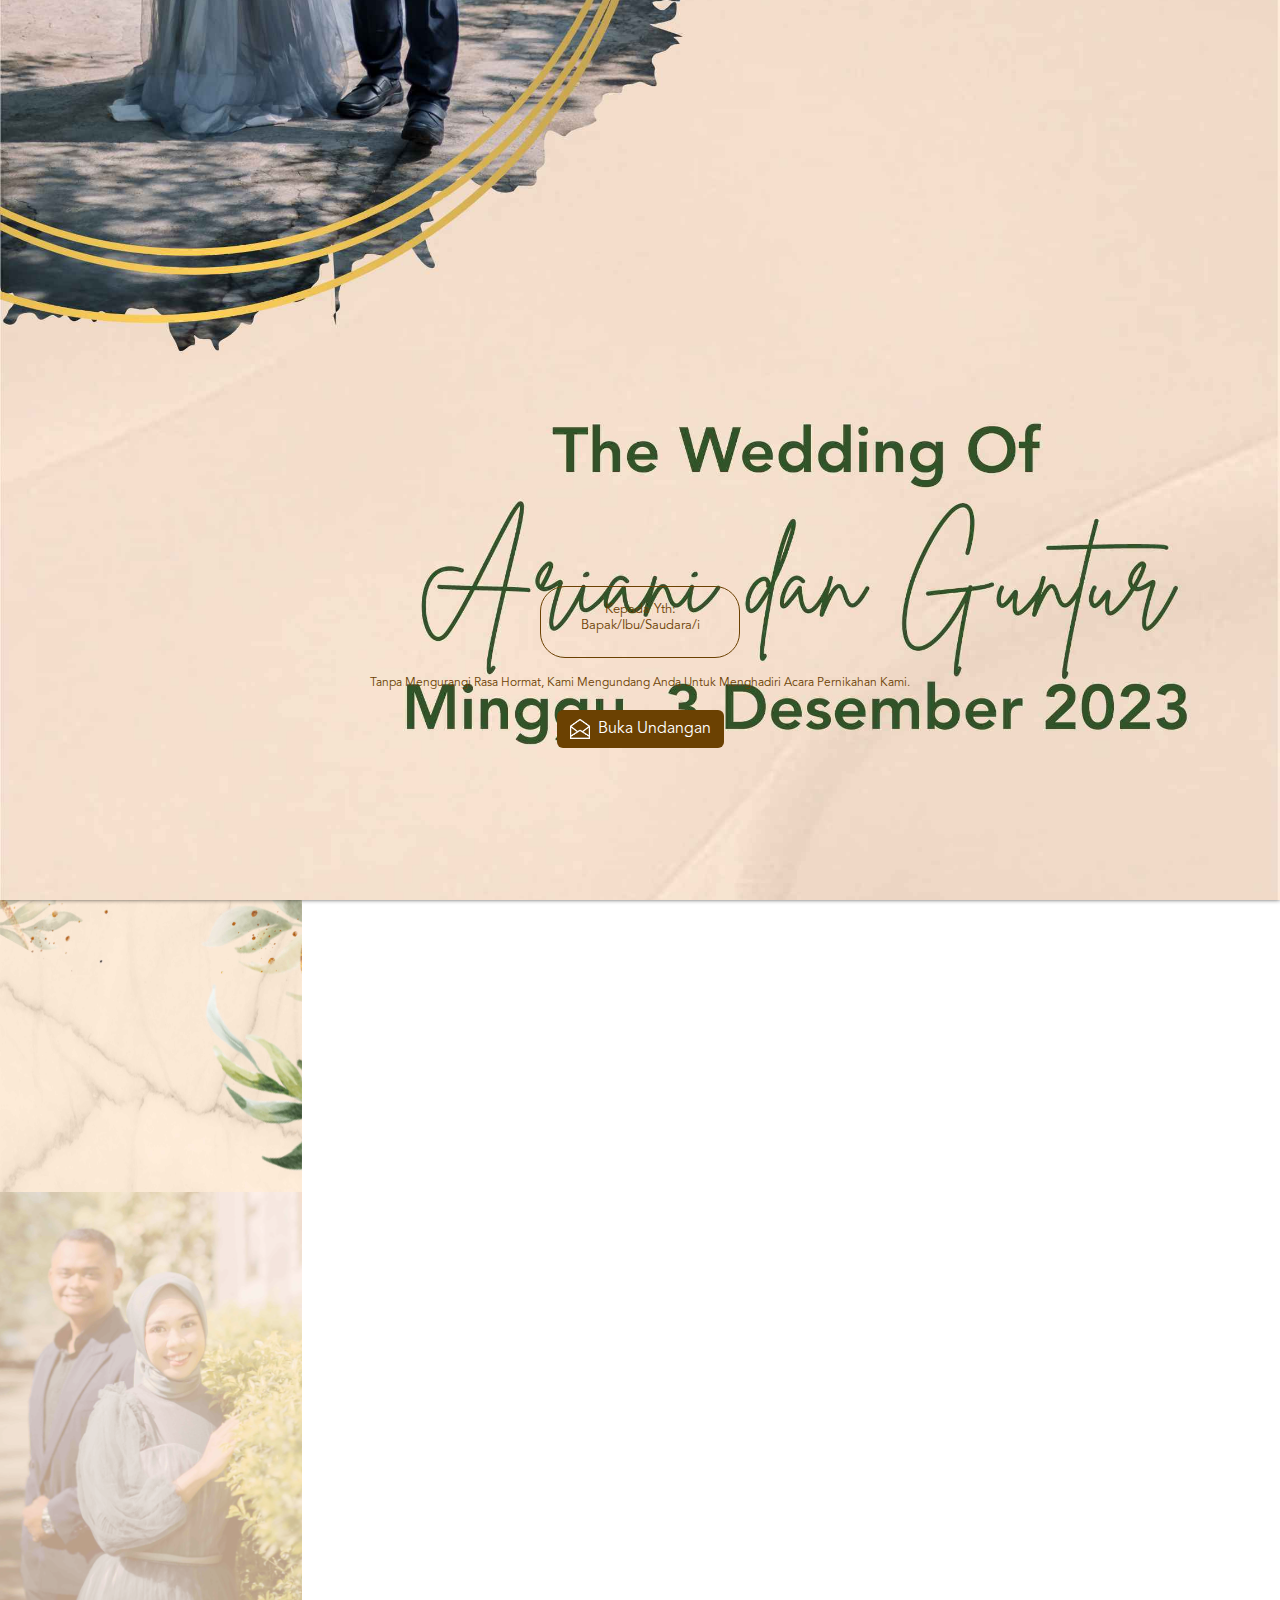
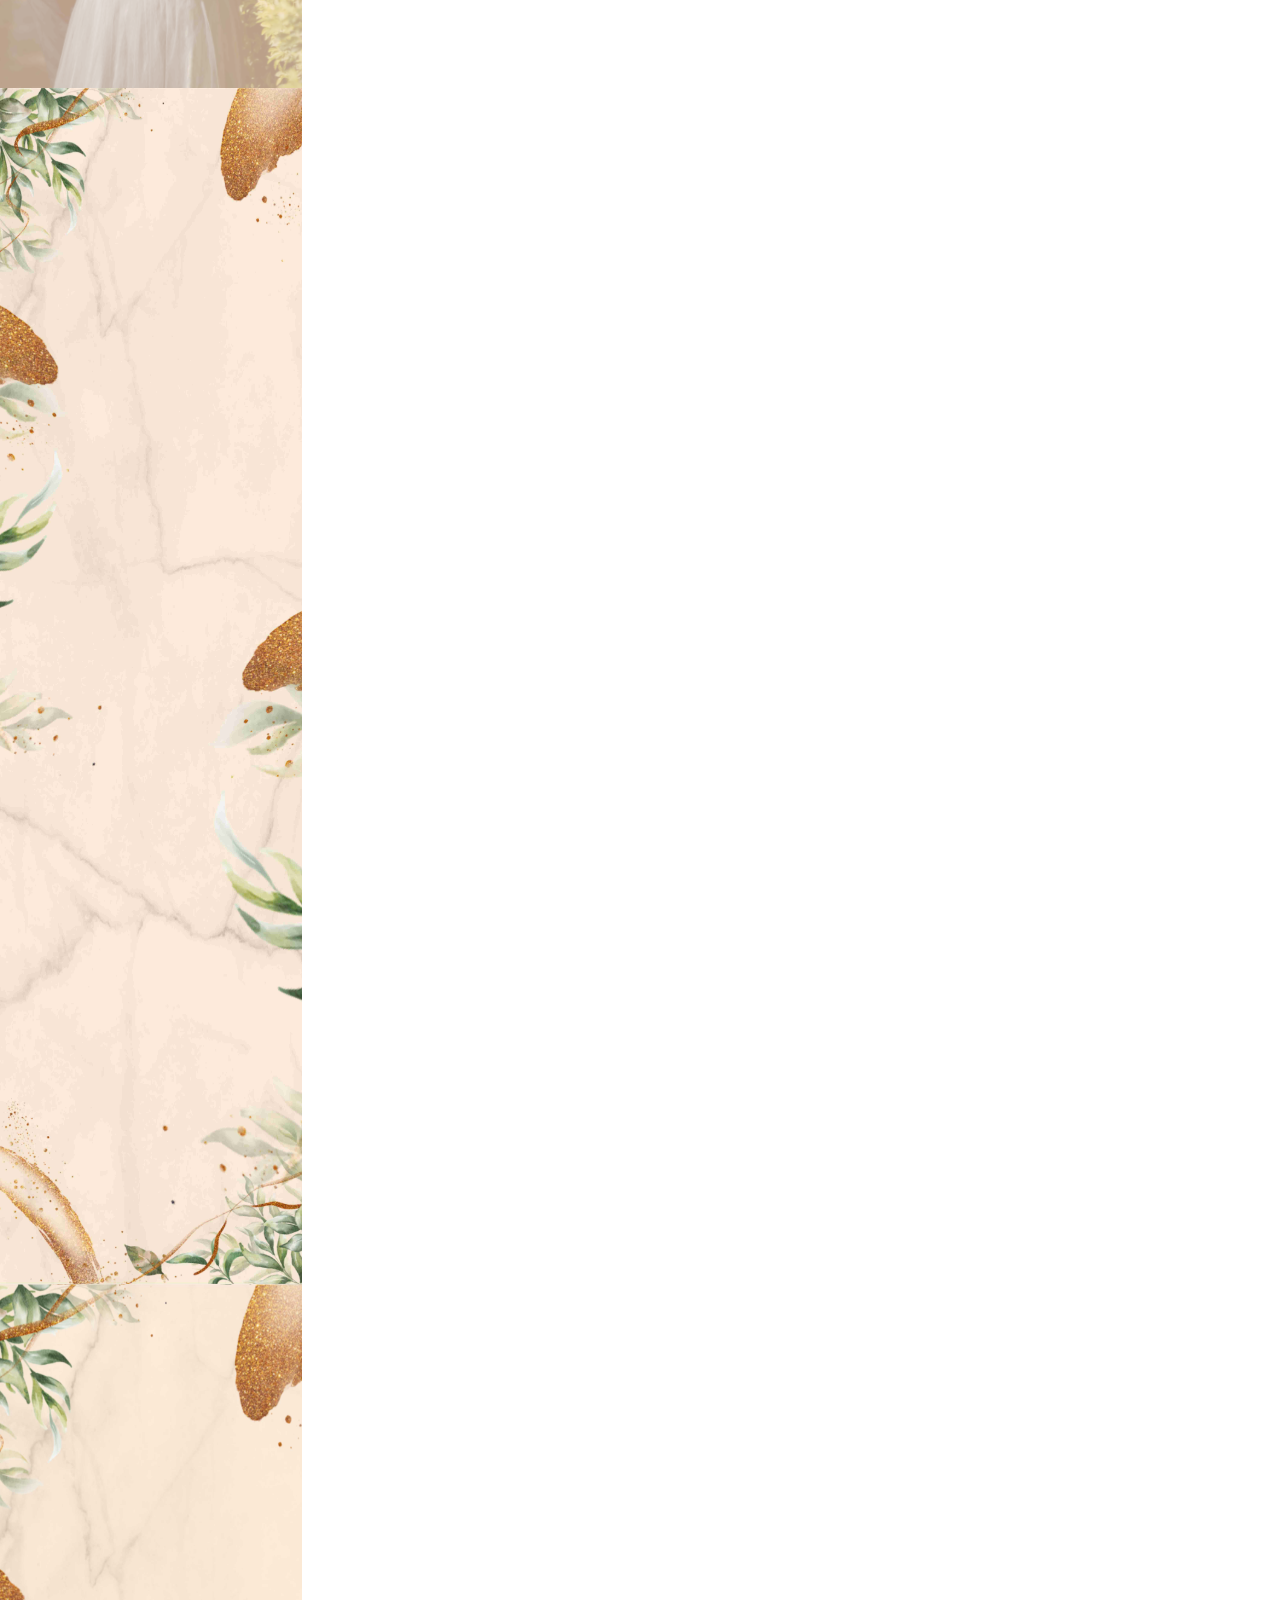
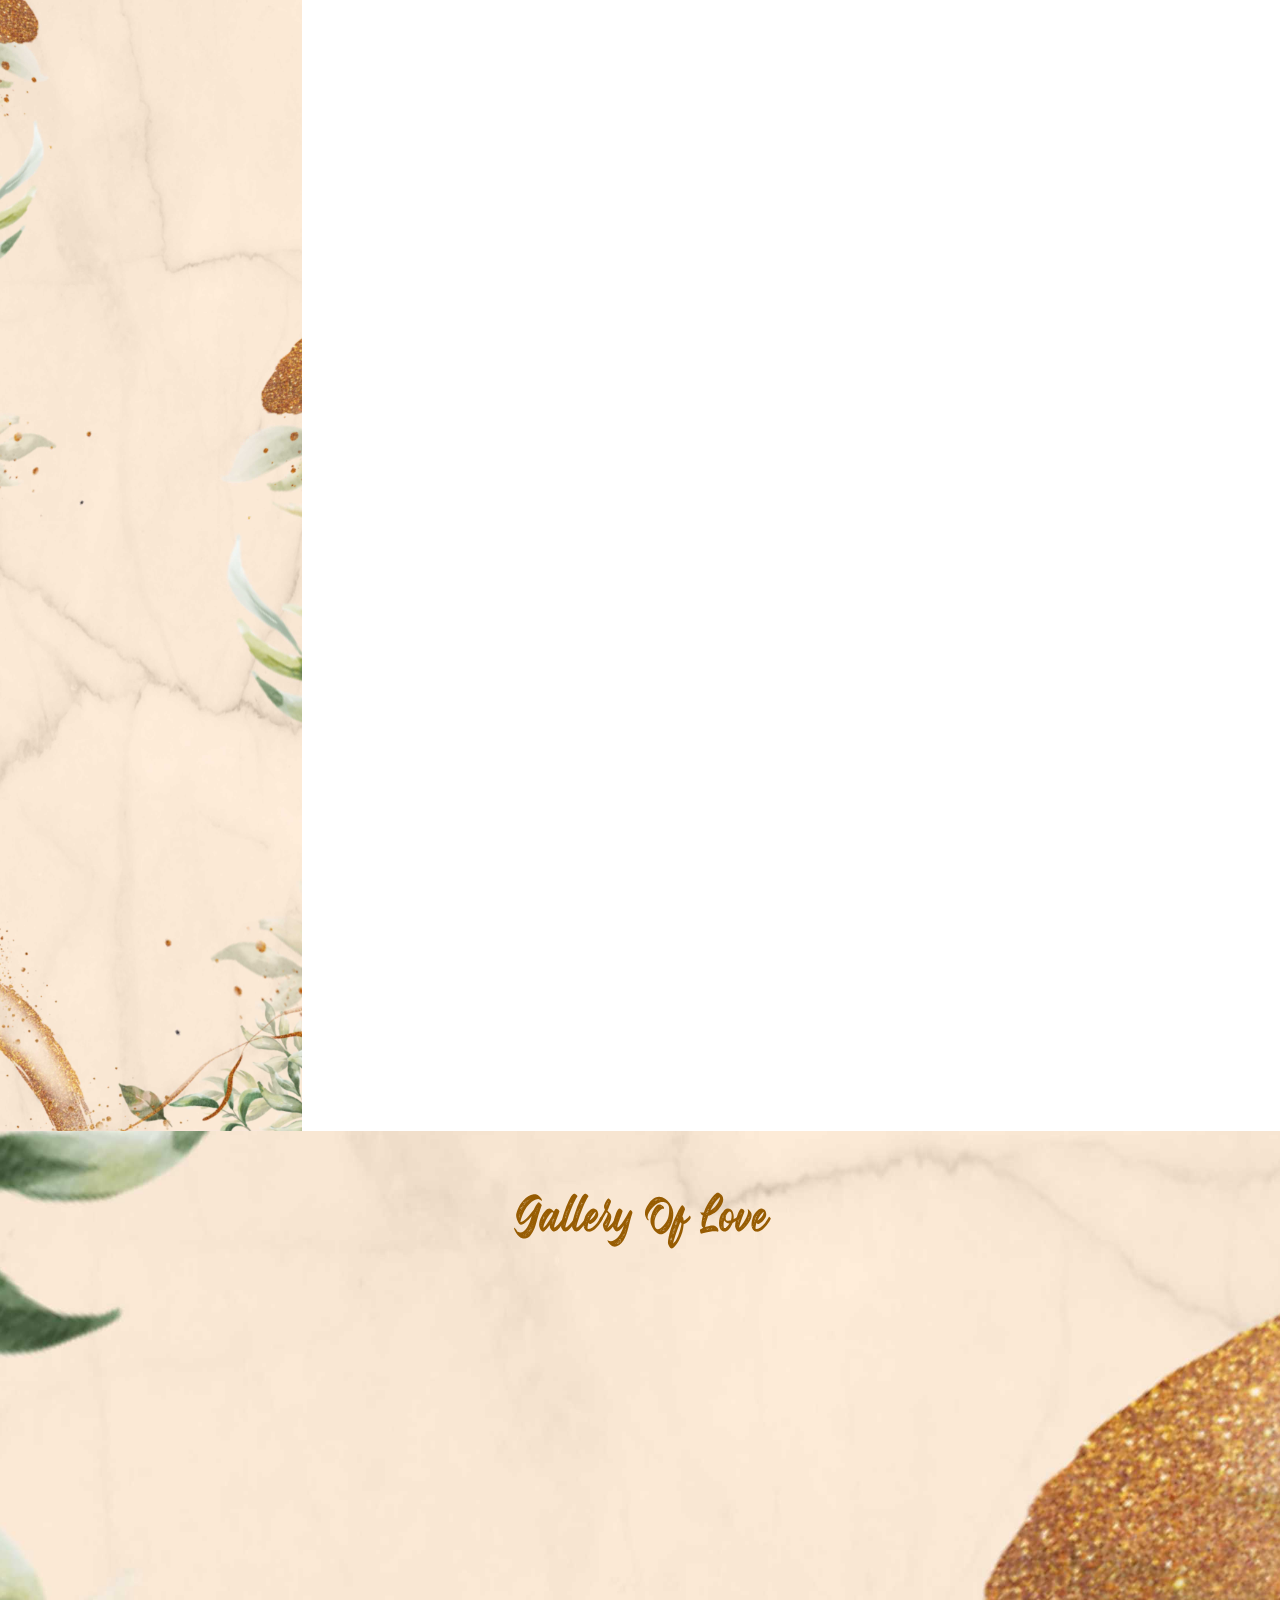
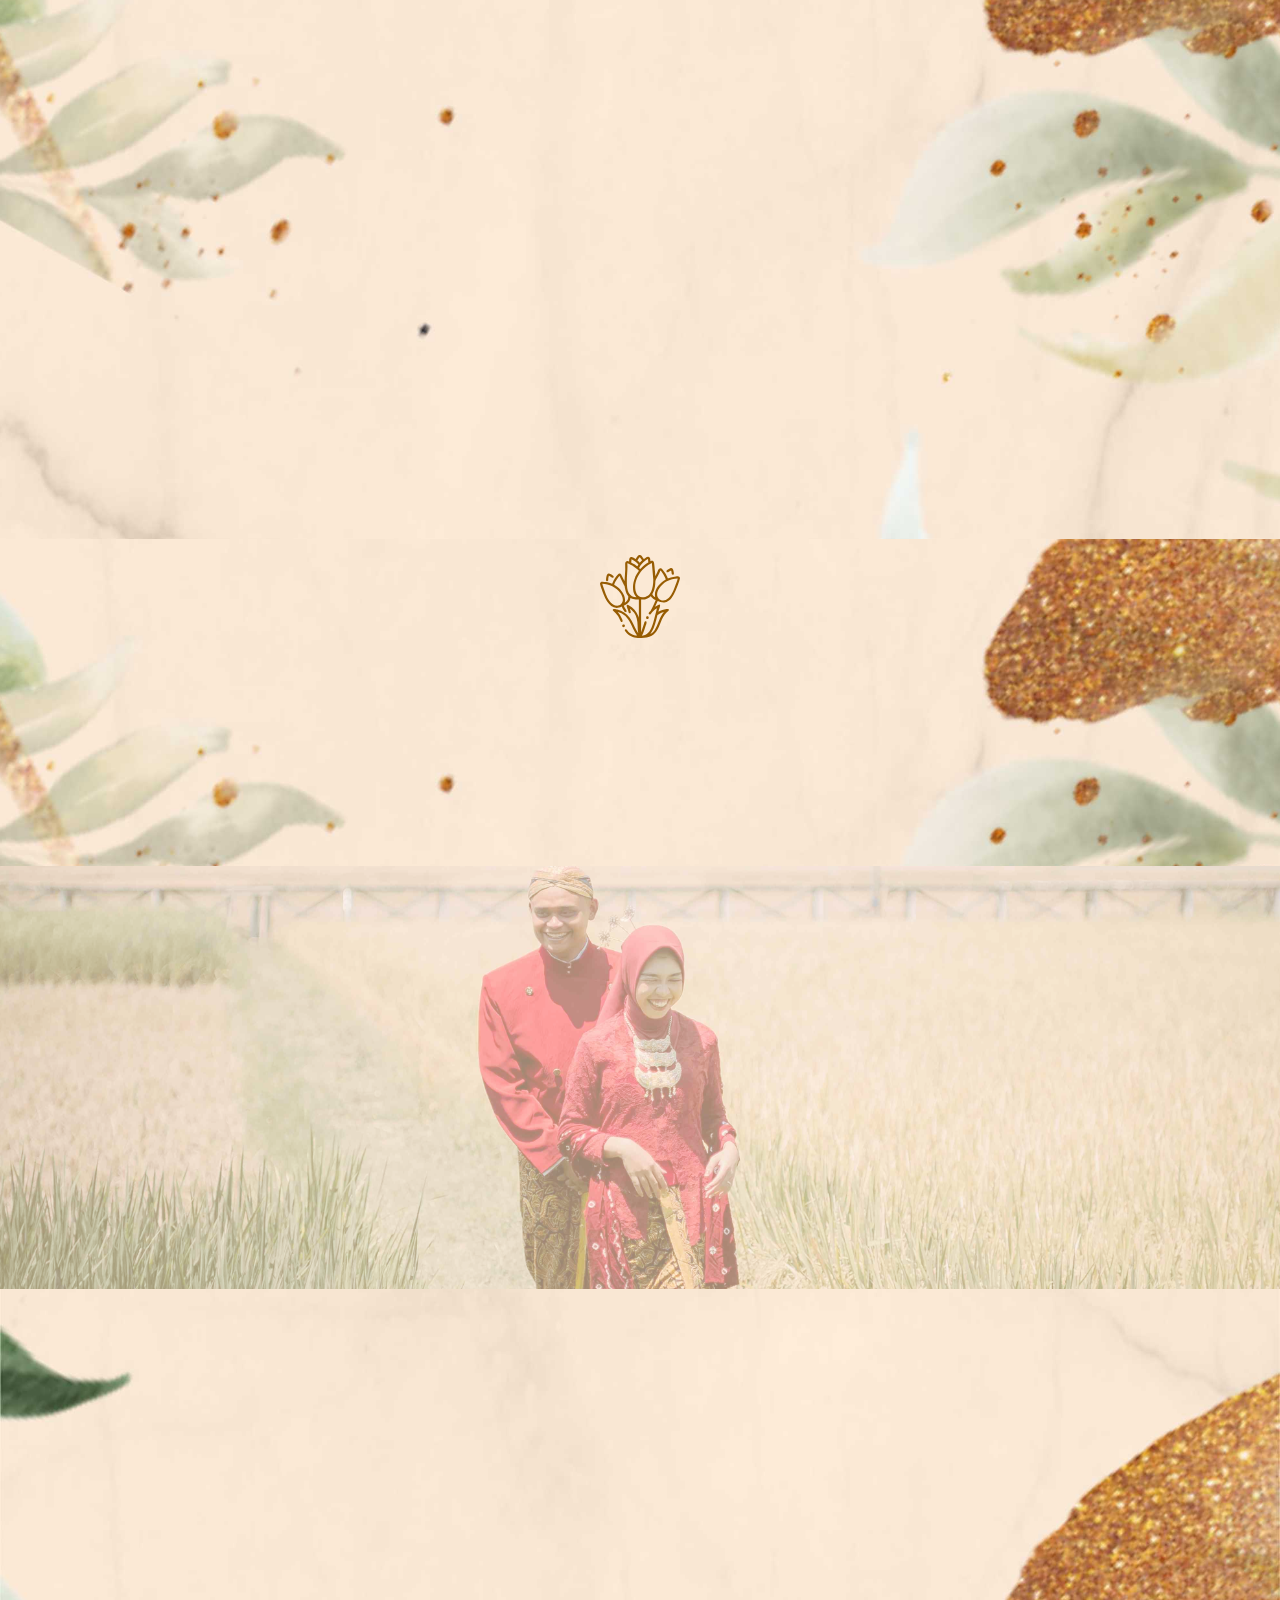
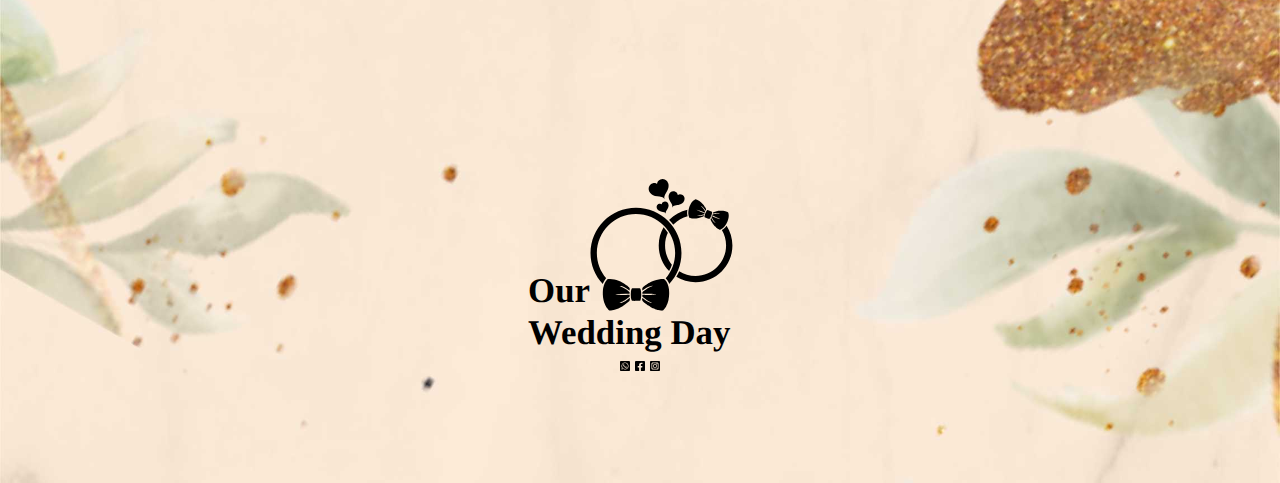
==== commit 2fb23928: "revishit" ====
--- a/index.html
+++ b/index.html
@@ -249,7 +249,8 @@
                                     referrerpolicy="no-referrer-when-downgrade"></iframe>
                             </div>
                             <div class="tombolmap mt-4">
-                                <a class="btn tombolbuka" href="https://maps.app.goo.gl/62R645gTtS8kShuN6" allowfullscreen>
+                                <a class="btn tombolbuka" href="https://maps.app.goo.gl/62R645gTtS8kShuN6"
+                                    allowfullscreen>
                                     <i data-feather="map-pin"></i>&nbsp;
                                     Lokasi Resepsi</a>
                             </div>
@@ -271,13 +272,13 @@
                             </a>
                         </div>
                         <div data-aos="zoom-in" class="grid-item">
-                            <a href="./img/2.jpeg" data-lightbox="gridImage">
-                                <img src="./img/2.jpg" />
+                            <a href="./img/2.jpg" data-lightbox="gridImage">
+                                <img src="./img/2a.jpg" />
                             </a>
                         </div>
                         <div data-aos="zoom-in" class="grid-item">
                             <a href="./img/3.jpg" data-lightbox="gridImage">
-                                <img src="./img/3.jpg" />
+                                <img src="./img/3a.jpg" />
                             </a>
                         </div>
                         <div data-aos="zoom-in" class="grid-item">
@@ -291,7 +292,100 @@
                             </a>
                         </div>
                         <div data-aos="zoom-in" class="grid-item">
-                            <iframe width="400" height="315" src="https://www.youtube.com/embed/3FFKYbMEJmw?si=Dviiyiqbhh6ORI9R" title="YouTube video player" frameborder="0" allow="accelerometer; autoplay; clipboard-write; encrypted-media; gyroscope; picture-in-picture; web-share" allowfullscreen></iframe>
+                            <blockquote class="instagram-media" data-instgrm-captioned
+                                data-instgrm-permalink="https://www.instagram.com/reel/Cy8lA6sS48G/?utm_source=ig_embed&amp;utm_campaign=loading"
+                                data-instgrm-version="14"
+                                style=" background:#FFF; border:0; border-radius:3px; box-shadow:0 0 1px 0 rgba(0,0,0,0.5),0 1px 10px 0 rgba(0,0,0,0.15); margin: 1px; max-width:540px; min-width:326px; padding:0; width:99.375%; width:-webkit-calc(100% - 2px); width:calc(100% - 2px);">
+                                <div style="padding:16px;"> <a
+                                        href="https://www.instagram.com/reel/Cy8lA6sS48G/?utm_source=ig_embed&amp;utm_campaign=loading"
+                                        style=" background:#FFFFFF; line-height:0; padding:0 0; text-align:center; text-decoration:none; width:100%;"
+                                        target="_blank">
+                                        <div style=" display: flex; flex-direction: row; align-items: center;">
+                                            <div
+                                                style="background-color: #F4F4F4; border-radius: 50%; flex-grow: 0; height: 40px; margin-right: 14px; width: 40px;">
+                                            </div>
+                                            <div
+                                                style="display: flex; flex-direction: column; flex-grow: 1; justify-content: center;">
+                                                <div
+                                                    style=" background-color: #F4F4F4; border-radius: 4px; flex-grow: 0; height: 14px; margin-bottom: 6px; width: 100px;">
+                                                </div>
+                                                <div
+                                                    style=" background-color: #F4F4F4; border-radius: 4px; flex-grow: 0; height: 14px; width: 60px;">
+                                                </div>
+                                            </div>
+                                        </div>
+                                        <div style="padding: 19% 0;"></div>
+                                        <div style="display:block; height:50px; margin:0 auto 12px; width:50px;"><svg
+                                                width="50px" height="50px" viewBox="0 0 60 60" version="1.1"
+                                                xmlns="https://www.w3.org/2000/svg"
+                                                xmlns:xlink="https://www.w3.org/1999/xlink">
+                                                <g stroke="none" stroke-width="1" fill="none" fill-rule="evenodd">
+                                                    <g transform="translate(-511.000000, -20.000000)" fill="#000000">
+                                                        <g>
+                                                            <path
+                                                                d="M556.869,30.41 C554.814,30.41 553.148,32.076 553.148,34.131 C553.148,36.186 554.814,37.852 556.869,37.852 C558.924,37.852 560.59,36.186 560.59,34.131 C560.59,32.076 558.924,30.41 556.869,30.41 M541,60.657 C535.114,60.657 530.342,55.887 530.342,50 C530.342,44.114 535.114,39.342 541,39.342 C546.887,39.342 551.658,44.114 551.658,50 C551.658,55.887 546.887,60.657 541,60.657 M541,33.886 C532.1,33.886 524.886,41.1 524.886,50 C524.886,58.899 532.1,66.113 541,66.113 C549.9,66.113 557.115,58.899 557.115,50 C557.115,41.1 549.9,33.886 541,33.886 M565.378,62.101 C565.244,65.022 564.756,66.606 564.346,67.663 C563.803,69.06 563.154,70.057 562.106,71.106 C561.058,72.155 560.06,72.803 558.662,73.347 C557.607,73.757 556.021,74.244 553.102,74.378 C549.944,74.521 548.997,74.552 541,74.552 C533.003,74.552 532.056,74.521 528.898,74.378 C525.979,74.244 524.393,73.757 523.338,73.347 C521.94,72.803 520.942,72.155 519.894,71.106 C518.846,70.057 518.197,69.06 517.654,67.663 C517.244,66.606 516.755,65.022 516.623,62.101 C516.479,58.943 516.448,57.996 516.448,50 C516.448,42.003 516.479,41.056 516.623,37.899 C516.755,34.978 517.244,33.391 517.654,32.338 C518.197,30.938 518.846,29.942 519.894,28.894 C520.942,27.846 521.94,27.196 523.338,26.654 C524.393,26.244 525.979,25.756 528.898,25.623 C532.057,25.479 533.004,25.448 541,25.448 C548.997,25.448 549.943,25.479 553.102,25.623 C556.021,25.756 557.607,26.244 558.662,26.654 C560.06,27.196 561.058,27.846 562.106,28.894 C563.154,29.942 563.803,30.938 564.346,32.338 C564.756,33.391 565.244,34.978 565.378,37.899 C565.522,41.056 565.552,42.003 565.552,50 C565.552,57.996 565.522,58.943 565.378,62.101 M570.82,37.631 C570.674,34.438 570.167,32.258 569.425,30.349 C568.659,28.377 567.633,26.702 565.965,25.035 C564.297,23.368 562.623,22.342 560.652,21.575 C558.743,20.834 556.562,20.326 553.369,20.18 C550.169,20.033 549.148,20 541,20 C532.853,20 531.831,20.033 528.631,20.18 C525.438,20.326 523.257,20.834 521.349,21.575 C519.376,22.342 517.703,23.368 516.035,25.035 C514.368,26.702 513.342,28.377 512.574,30.349 C511.834,32.258 511.326,34.438 511.181,37.631 C511.035,40.831 511,41.851 511,50 C511,58.147 511.035,59.17 511.181,62.369 C511.326,65.562 511.834,67.743 512.574,69.651 C513.342,71.625 514.368,73.296 516.035,74.965 C517.703,76.634 519.376,77.658 521.349,78.425 C523.257,79.167 525.438,79.673 528.631,79.82 C531.831,79.965 532.853,80.001 541,80.001 C549.148,80.001 550.169,79.965 553.369,79.82 C556.562,79.673 558.743,79.167 560.652,78.425 C562.623,77.658 564.297,76.634 565.965,74.965 C567.633,73.296 568.659,71.625 569.425,69.651 C570.167,67.743 570.674,65.562 570.82,62.369 C570.966,59.17 571,58.147 571,50 C571,41.851 570.966,40.831 570.82,37.631">
+                                                            </path>
+                                                        </g>
+                                                    </g>
+                                                </g>
+                                            </svg></div>
+                                        <div style="padding-top: 8px;">
+                                            <div
+                                                style=" color:#3897f0; font-family:Arial,sans-serif; font-size:14px; font-style:normal; font-weight:550; line-height:18px;">
+                                                View this post on Instagram</div>
+                                        </div>
+                                        <div style="padding: 12.5% 0;"></div>
+                                        <div
+                                            style="display: flex; flex-direction: row; margin-bottom: 14px; align-items: center;">
+                                            <div>
+                                                <div
+                                                    style="background-color: #F4F4F4; border-radius: 50%; height: 12.5px; width: 12.5px; transform: translateX(0px) translateY(7px);">
+                                                </div>
+                                                <div
+                                                    style="background-color: #F4F4F4; height: 12.5px; transform: rotate(-45deg) translateX(3px) translateY(1px); width: 12.5px; flex-grow: 0; margin-right: 14px; margin-left: 2px;">
+                                                </div>
+                                                <div
+                                                    style="background-color: #F4F4F4; border-radius: 50%; height: 12.5px; width: 12.5px; transform: translateX(9px) translateY(-18px);">
+                                                </div>
+                                            </div>
+                                            <div style="margin-left: 8px;">
+                                                <div
+                                                    style=" background-color: #F4F4F4; border-radius: 50%; flex-grow: 0; height: 20px; width: 20px;">
+                                                </div>
+                                                <div
+                                                    style=" width: 0; height: 0; border-top: 2px solid transparent; border-left: 6px solid #f4f4f4; border-bottom: 2px solid transparent; transform: translateX(16px) translateY(-4px) rotate(30deg)">
+                                                </div>
+                                            </div>
+                                            <div style="margin-left: auto;">
+                                                <div
+                                                    style=" width: 0px; border-top: 8px solid #F4F4F4; border-right: 8px solid transparent; transform: translateY(16px);">
+                                                </div>
+                                                <div
+                                                    style=" background-color: #F4F4F4; flex-grow: 0; height: 12px; width: 16px; transform: translateY(-4px);">
+                                                </div>
+                                                <div
+                                                    style=" width: 0; height: 0; border-top: 8px solid #F4F4F4; border-left: 8px solid transparent; transform: translateY(-4px) translateX(8px);">
+                                                </div>
+                                            </div>
+                                        </div>
+                                        <div
+                                            style="display: flex; flex-direction: column; flex-grow: 1; justify-content: center; margin-bottom: 24px;">
+                                            <div
+                                                style=" background-color: #F4F4F4; border-radius: 4px; flex-grow: 0; height: 14px; margin-bottom: 6px; width: 224px;">
+                                            </div>
+                                            <div
+                                                style=" background-color: #F4F4F4; border-radius: 4px; flex-grow: 0; height: 14px; width: 144px;">
+                                            </div>
+                                        </div>
+                                    </a>
+                                    <p
+                                        style=" color:#c9c8cd; font-family:Arial,sans-serif; font-size:14px; line-height:17px; margin-bottom:0; margin-top:8px; overflow:hidden; padding:8px 0 7px; text-align:center; text-overflow:ellipsis; white-space:nowrap;">
+                                        <a href="https://www.instagram.com/reel/Cy8lA6sS48G/?utm_source=ig_embed&amp;utm_campaign=loading"
+                                            style=" color:#c9c8cd; font-family:Arial,sans-serif; font-size:14px; font-style:normal; font-weight:normal; line-height:17px; text-decoration:none;"
+                                            target="_blank">A post shared by ariani (@arianiynr)</a></p>
+                                </div>
+                            </blockquote>
+                            <script async src="//www.instagram.com/embed.js"></script>
                         </div>
 
                     </div>
@@ -325,7 +419,7 @@
                                     cinta-Nya sebagai tujuan. Sudah sewajarnya setiap upaya meraih cinta-Nya dilakukan
                                     dengan
                                     sukacita." <br> <br>
-                                     Ariani & Guntur</p>
+                                    Ariani & Guntur</p>
                             </div>
                         </div>
                         <div class="carousel-item">
